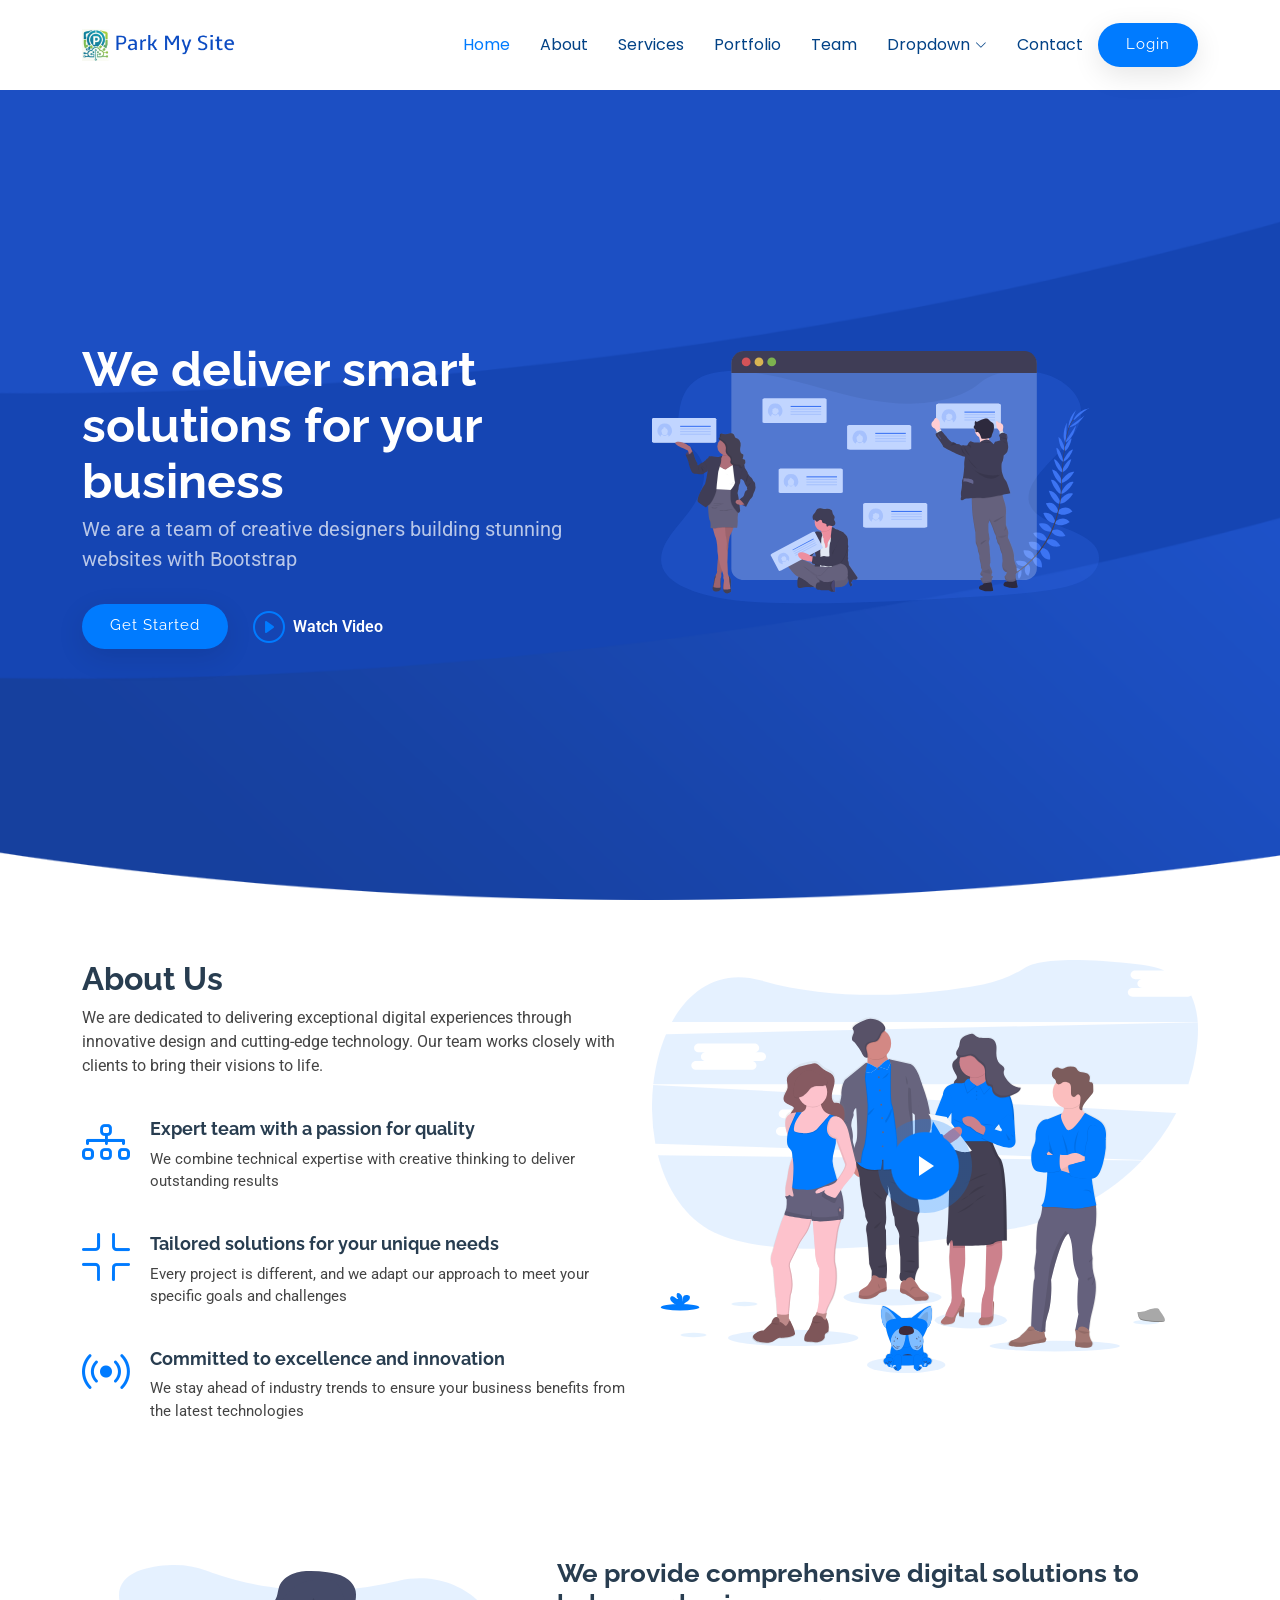
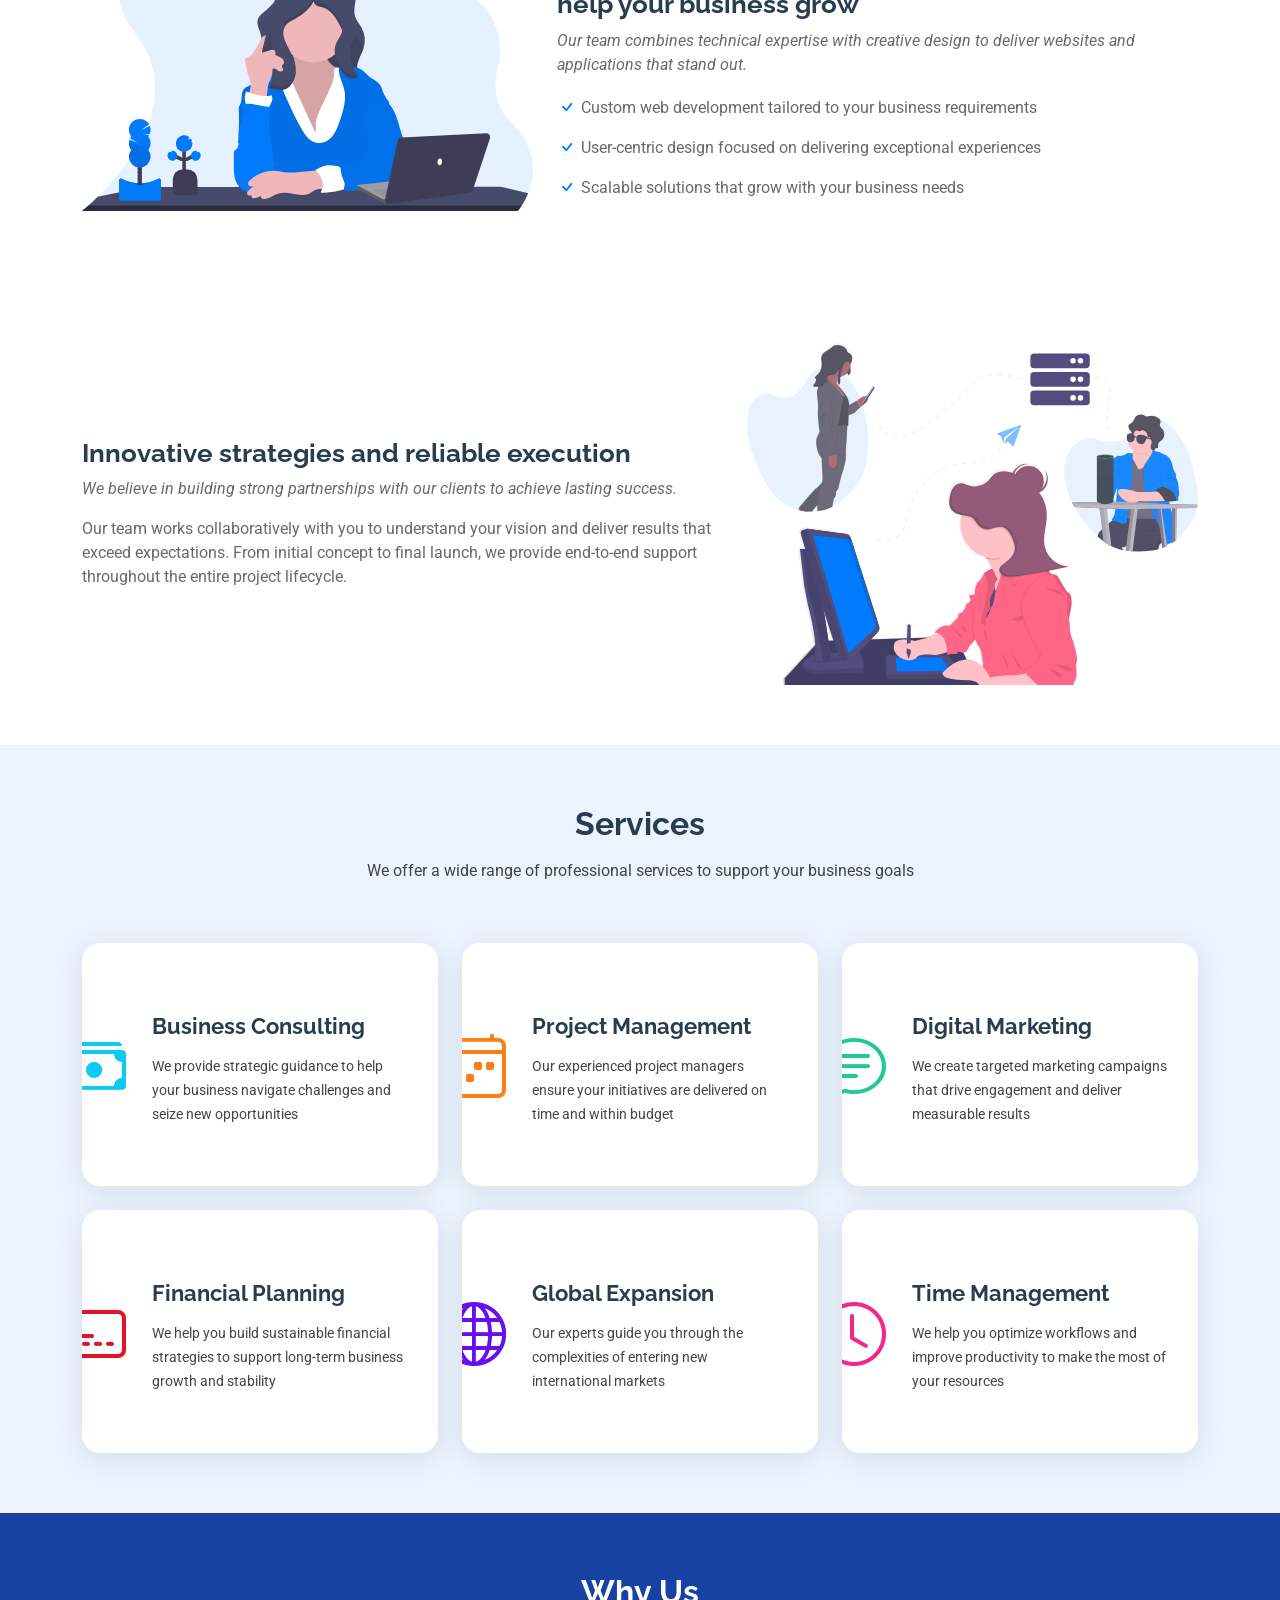
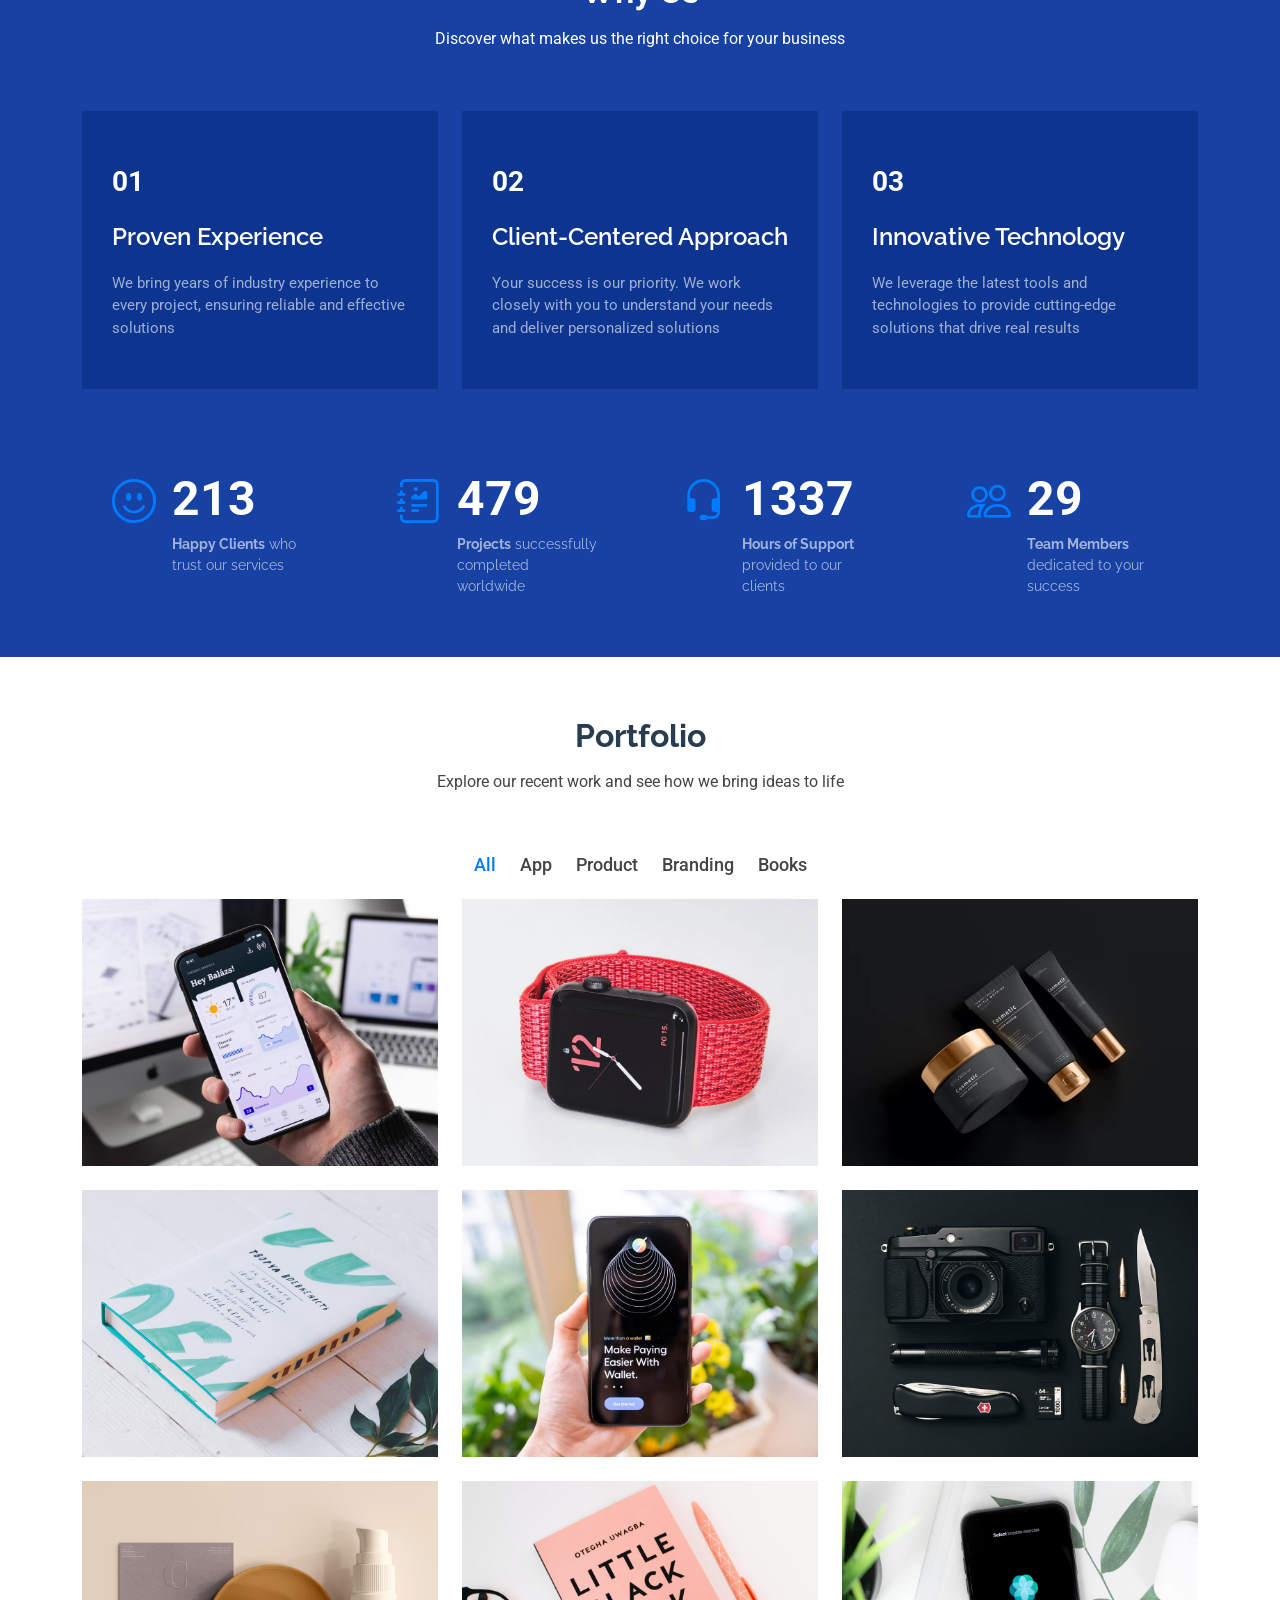
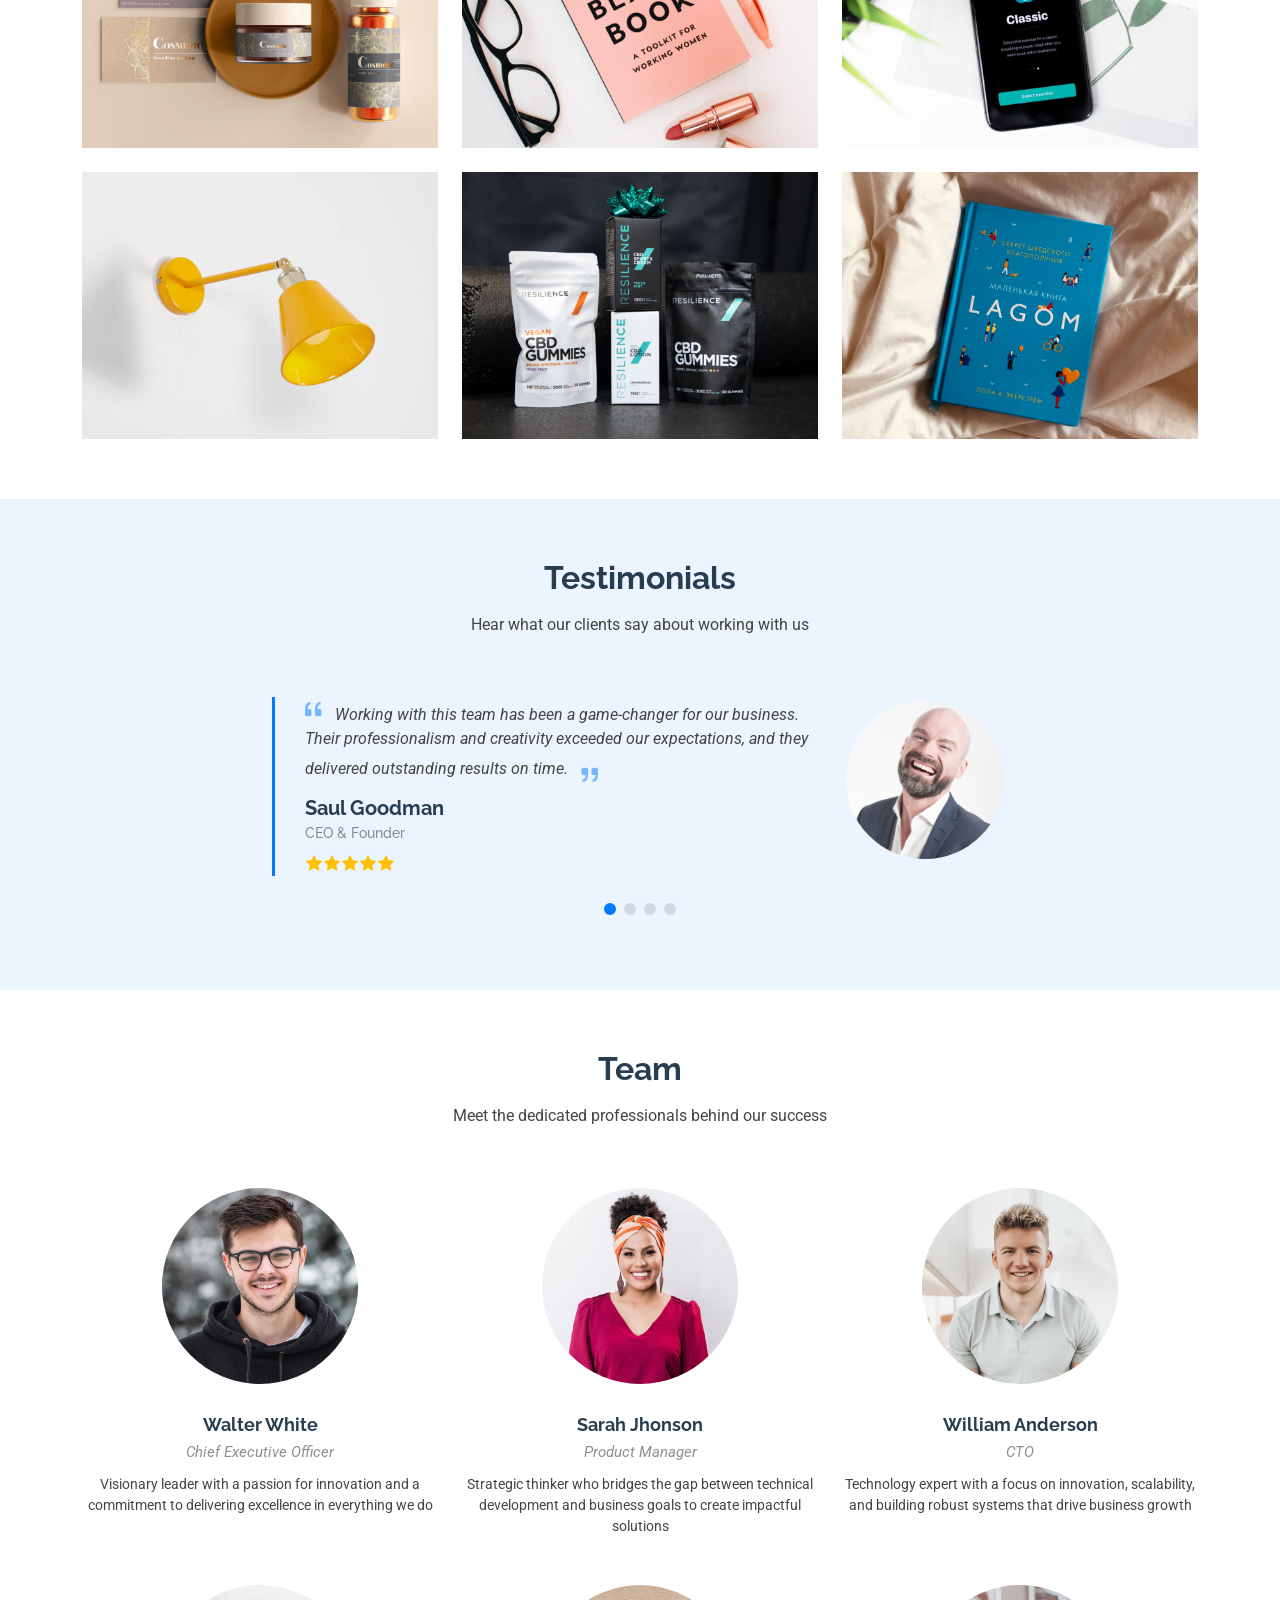
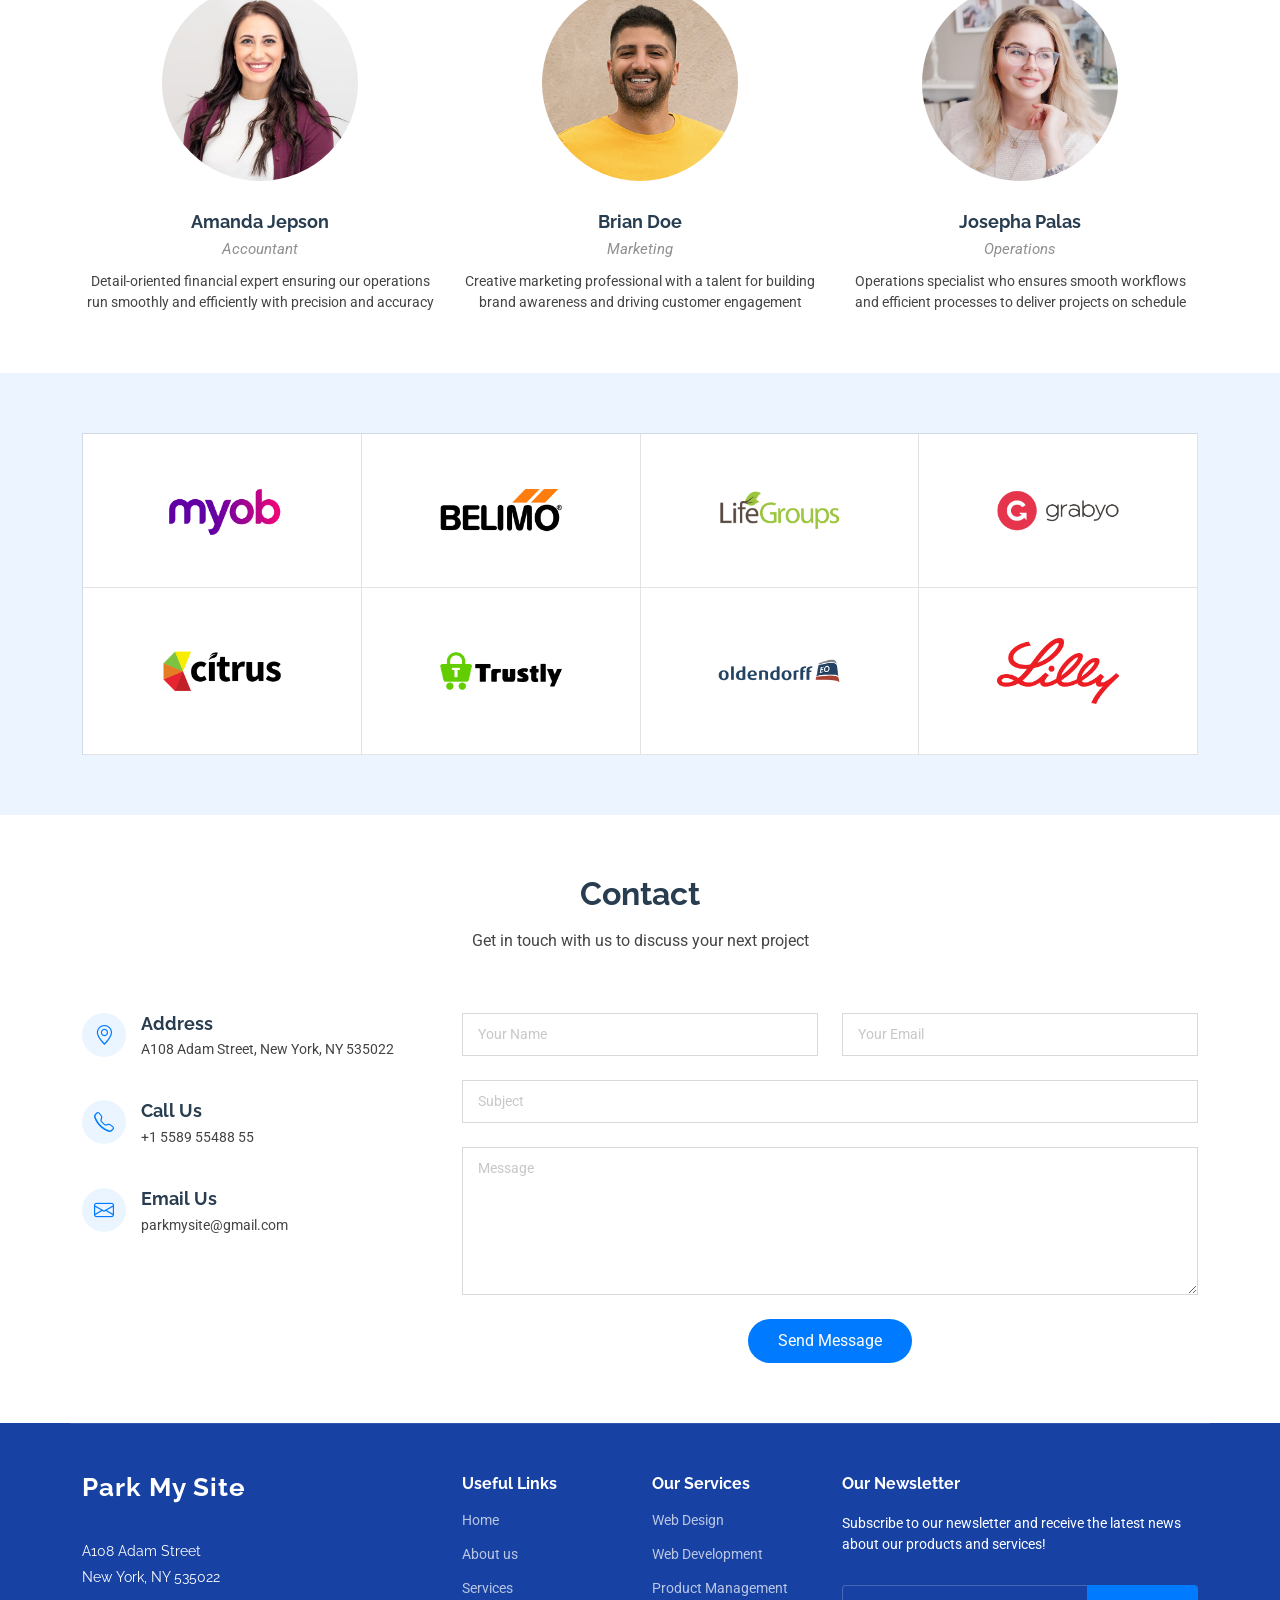
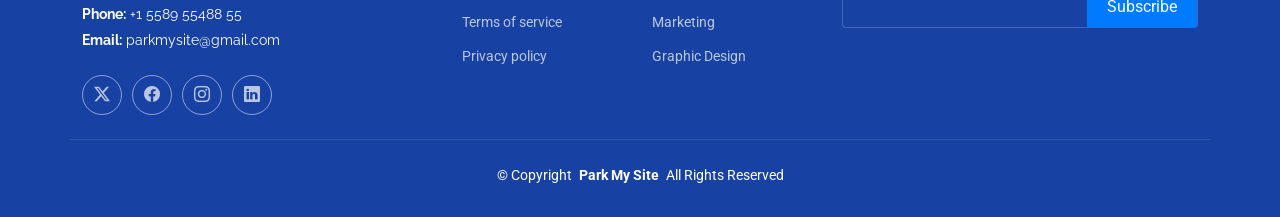
==== index.html @ 2552155c "Update index.html" ====
<!DOCTYPE html>
<html lang="en">

<head>
  <meta charset="utf-8">
  <meta content="width=device-width, initial-scale=1.0" name="viewport">
  <title>Park My Site.com</title>
  <meta name="description" content="">
  <meta name="keywords" content="">

  <!-- Favicons -->
  <link href="assets/img/favicon.png" rel="icon">
  <link href="assets/img/apple-touch-icon.png" rel="apple-touch-icon">

  <!-- Fonts -->
  <link href="https://fonts.googleapis.com" rel="preconnect">
  <link href="https://fonts.gstatic.com" rel="preconnect" crossorigin>
  <link href="https://fonts.googleapis.com/css2?family=Roboto:ital,wght@0,100;0,300;0,400;0,500;0,700;0,900;1,100;1,300;1,400;1,500;1,700;1,900&family=Poppins:ital,wght@0,100;0,200;0,300;0,400;0,500;0,600;0,700;0,800;0,900;1,100;1,200;1,300;1,400;1,500;1,600;1,700;1,800;1,900&family=Raleway:ital,wght@0,100;0,200;0,300;0,400;0,500;0,600;0,700;0,800;0,900;1,100;1,200;1,300;1,400;1,500;1,600;1,700;1,800;1,900&display=swap" rel="stylesheet">

  <!-- Vendor CSS Files -->
  <link href="assets/vendor/bootstrap/css/bootstrap.min.css" rel="stylesheet">
  <link href="assets/vendor/bootstrap-icons/bootstrap-icons.css" rel="stylesheet">
  <link href="assets/vendor/aos/aos.css" rel="stylesheet">
  <link href="assets/vendor/glightbox/css/glightbox.min.css" rel="stylesheet">
  <link href="assets/vendor/swiper/swiper-bundle.min.css" rel="stylesheet">

  <!-- Main CSS File -->
  <link href="assets/css/main.css" rel="stylesheet">

</head>

<body class="index-page">

  <header id="header" class="header d-flex align-items-center sticky-top">
    <div class="container-fluid container-xl position-relative d-flex align-items-center justify-content-between">

      <a href="index.html" class="logo d-flex align-items-center">
        <img src="assets/img/logo.png" alt="">
        <!-- Uncomment the line below if you also wish to use text logo -->
        <!-- <h1 class="sitename">Park My Site</h1>  -->
      </a>

      <nav id="navmenu" class="navmenu">
        <ul>
          <li><a href="#hero" class="active">Home</a></li>
          <li><a href="#about">About</a></li>
          <li><a href="#services">Services</a></li>
          <li><a href="#portfolio">Portfolio</a></li>
          <li><a href="#team">Team</a></li>
          <li class="dropdown"><a href="#"><span>Dropdown</span> <i class="bi bi-chevron-down toggle-dropdown"></i></a>
            <ul>
              <li><a href="#">Dropdown 1</a></li>
              <li class="dropdown"><a href="#"><span>Deep Dropdown</span> <i class="bi bi-chevron-down toggle-dropdown"></i></a>
                <ul>
                  <li><a href="#">Deep Dropdown 1</a></li>
                  <li><a href="#">Deep Dropdown 2</a></li>
                  <li><a href="#">Deep Dropdown 3</a></li>
                  <li><a href="#">Deep Dropdown 4</a></li>
                  <li><a href="#">Deep Dropdown 5</a></li>
                </ul>
              </li>
              <li><a href="#">Dropdown 2</a></li>
              <li><a href="#">Dropdown 3</a></li>
              <li><a href="#">Dropdown 4</a></li>
            </ul>
          </li>
          <li><a href="#contact">Contact</a></li>
<li><a href="" class="btn-get-started" style="color: var(--contrast-color);background: var(--accent-color);font-family: var(--heading-font);font-weight: 400;font-size: 15px;letter-spacing: 1px;display: inline-block;padding: 10px 28px 12px 28px;border-radius: 50px;transition: 0.5s;box-shadow: 0 8px 28px rgba(0, 0, 0, 0.1);">Login </a></li>
        </ul>
        <i class="mobile-nav-toggle d-xl-none bi bi-list"></i>
      </nav>

    </div>
  </header>

  <main class="main">

    <!-- Hero Section -->
    <section id="hero" class="hero section dark-background">

      <div class="container">
        <div class="row gy-4">
          <div class="col-lg-5 order-lg-last hero-img" data-aos="zoom-out" data-aos-delay="100">
            <img src="assets/img/hero-img.svg" class="img-fluid animated" alt="">
          </div>
          <div class="col-lg-6 d-flex flex-column justify-content-center" data-aos="fade-in">
            <h1>We deliver smart solutions for your business</h1>
            <p>We are a team of creative designers building stunning websites with Bootstrap</p>
            <div class="d-flex">
              <a href="#about" class="btn-get-started">Get Started</a>
              <a href="https://www.youtube.com/watch?v=Y7f98aduVJ8" class="glightbox btn-watch-video d-flex align-items-center"><i class="bi bi-play-circle"></i><span>Watch Video</span></a>
            </div>
          </div>
        </div>
      </div>

    </section><!-- /Hero Section -->

    <!-- About Section -->
    <section id="about" class="about section">

      <div class="container">

        <div class="row gy-4">

          <div class="col-lg-6 position-relative align-self-start order-lg-last order-first" data-aos="fade-up" data-aos-delay="200">
            <img src="assets/img/about.svg" class="img-fluid" alt="">
            <a href="https://www.youtube.com/watch?v=Y7f98aduVJ8" class="glightbox pulsating-play-btn"></a>
          </div>

          <div class="col-lg-6 content order-last  order-lg-first" data-aos="fade-up" data-aos-delay="100">
            <h3>About Us</h3>
            <p>
              We are dedicated to delivering exceptional digital experiences through innovative design and cutting-edge technology. Our team works closely with clients to bring their visions to life.
            </p>
            <ul>
              <li>
                <i class="bi bi-diagram-3"></i>
                <div>
                  <h5>Expert team with a passion for quality</h5>
                  <p>We combine technical expertise with creative thinking to deliver outstanding results</p>
                </div>
              </li>
              <li>
                <i class="bi bi-fullscreen-exit"></i>
                <div>
                  <h5>Tailored solutions for your unique needs</h5>
                  <p>Every project is different, and we adapt our approach to meet your specific goals and challenges</p>
                </div>
              </li>
              <li>
                <i class="bi bi-broadcast"></i>
                <div>
                  <h5>Committed to excellence and innovation</h5>
                  <p>We stay ahead of industry trends to ensure your business benefits from the latest technologies</p>
                </div>
              </li>
            </ul>
          </div>

        </div>

      </div>

    </section><!-- /About Section -->

    <!-- Features Section -->
    <section id="features" class="features section">

      <div class="container">

        <div class="row gy-4 align-items-center features-item">
          <div class="col-md-5 d-flex align-items-center" data-aos="zoom-out" data-aos-delay="100">
            <img src="assets/img/features-1.svg" class="img-fluid" alt="">
          </div>
          <div class="col-md-7" data-aos="fade-up" data-aos-delay="100">
            <h3>We provide comprehensive digital solutions to help your business grow</h3>
            <p class="fst-italic">
              Our team combines technical expertise with creative design to deliver websites and applications that stand out.
            </p>
            <ul>
              <li><i class="bi bi-check"></i><span> Custom web development tailored to your business requirements</span></li>
              <li><i class="bi bi-check"></i> <span>User-centric design focused on delivering exceptional experiences</span></li>
              <li><i class="bi bi-check"></i> <span>Scalable solutions that grow with your business needs</span></li>
            </ul>
          </div>
        </div><!-- Features Item -->

        <div class="row gy-4 align-items-center features-item">
          <div class="col-md-5 order-lg-last d-flex align-items-center" data-aos="zoom-out" data-aos-delay="200">
            <img src="assets/img/features-2.svg" class="img-fluid" alt="">
          </div>
          <div class="col-md-7" data-aos="fade-up" data-aos-delay="200">
            <h3>Innovative strategies and reliable execution</h3>
            <p class="fst-italic">
              We believe in building strong partnerships with our clients to achieve lasting success.
            </p>
            <p>
              Our team works collaboratively with you to understand your vision and deliver results that exceed expectations. From initial concept to final launch, we provide end-to-end support throughout the entire project lifecycle.
            </p>
          </div>
        </div><!-- Features Item -->

      </div>

    </section><!-- /Features Section -->

    <!-- Services Section -->
    <section id="services" class="services section light-background">

      <!-- Section Title -->
      <div class="container section-title" data-aos="fade-up">
        <h2>Services</h2>
        <p>We offer a wide range of professional services to support your business goals</p>
      </div><!-- End Section Title -->

      <div class="container">

        <div class="row gy-4">

          <div class="col-lg-4 col-md-6" data-aos="fade-up" data-aos-delay="100">
            <div class="service-item  position-relative">
              <div class="icon">
                <i class="bi bi-cash-stack" style="color: #0dcaf0;"></i>
              </div>
              <a href="service-details.html" class="stretched-link">
                <h3>Business Consulting</h3>
              </a>
              <p>We provide strategic guidance to help your business navigate challenges and seize new opportunities</p>
            </div>
          </div><!-- End Service Item -->

          <div class="col-lg-4 col-md-6" data-aos="fade-up" data-aos-delay="200">
            <div class="service-item position-relative">
              <div class="icon">
                <i class="bi bi-calendar4-week" style="color: #fd7e14;"></i>
              </div>
              <a href="service-details.html" class="stretched-link">
                <h3>Project Management</h3>
              </a>
              <p>Our experienced project managers ensure your initiatives are delivered on time and within budget</p>
            </div>
          </div><!-- End Service Item -->

          <div class="col-lg-4 col-md-6" data-aos="fade-up" data-aos-delay="300">
            <div class="service-item position-relative">
              <div class="icon">
                <i class="bi bi-chat-text" style="color: #20c997;"></i>
              </div>
              <a href="service-details.html" class="stretched-link">
                <h3>Digital Marketing</h3>
              </a>
              <p>We create targeted marketing campaigns that drive engagement and deliver measurable results</p>
            </div>
          </div><!-- End Service Item -->

          <div class="col-lg-4 col-md-6" data-aos="fade-up" data-aos-delay="400">
            <div class="service-item position-relative">
              <div class="icon">
                <i class="bi bi-credit-card-2-front" style="color: #df1529;"></i>
              </div>
              <a href="service-details.html" class="stretched-link">
                <h3>Financial Planning</h3>
              </a>
              <p>We help you build sustainable financial strategies to support long-term business growth and stability</p>
              <a href="service-details.html" class="stretched-link"></a>
            </div>
          </div><!-- End Service Item -->

          <div class="col-lg-4 col-md-6" data-aos="fade-up" data-aos-delay="500">
            <div class="service-item position-relative">
              <div class="icon">
                <i class="bi bi-globe" style="color: #6610f2;"></i>
              </div>
              <a href="service-details.html" class="stretched-link">
                <h3>Global Expansion</h3>
              </a>
              <p>Our experts guide you through the complexities of entering new international markets</p>
              <a href="service-details.html" class="stretched-link"></a>
            </div>
          </div><!-- End Service Item -->

          <div class="col-lg-4 col-md-6" data-aos="fade-up" data-aos-delay="600">
            <div class="service-item position-relative">
              <div class="icon">
                <i class="bi bi-clock" style="color: #f3268c;"></i>
              </div>
              <a href="service-details.html" class="stretched-link">
                <h3>Time Management</h3>
              </a>
              <p>We help you optimize workflows and improve productivity to make the most of your resources</p>
              <a href="service-details.html" class="stretched-link"></a>
            </div>
          </div><!-- End Service Item -->

        </div>

      </div>

    </section><!-- /Services Section -->

    <!-- Why Us Section -->
    <section id="why-us" class="why-us section dark-background">

      <!-- Section Title -->
      <div class="container section-title" data-aos="fade-up">
        <h2>Why Us</h2>
        <p>Discover what makes us the right choice for your business</p>
      </div><!-- End Section Title -->

      <div class="container">

        <div class="row gy-4">

          <div class="col-lg-4" data-aos="fade-up" data-aos-delay="100">
            <div class="card-item">
              <span>01</span>
              <h4><a href="" class="stretched-link">Proven Experience</a></h4>
              <p>We bring years of industry experience to every project, ensuring reliable and effective solutions</p>
            </div>
          </div><!-- Card Item -->

          <div class="col-lg-4" data-aos="fade-up" data-aos-delay="200">
            <div class="card-item">
              <span>02</span>
              <h4><a href="" class="stretched-link">Client-Centered Approach</a></h4>
              <p>Your success is our priority. We work closely with you to understand your needs and deliver personalized solutions</p>
            </div>
          </div><!-- Card Item -->

          <div class="col-lg-4" data-aos="fade-up" data-aos-delay="300">
            <div class="card-item">
              <span>03</span>
              <h4><a href="" class="stretched-link">Innovative Technology</a></h4>
              <p>We leverage the latest tools and technologies to provide cutting-edge solutions that drive real results</p>
            </div>
          </div><!-- Card Item -->

        </div>

      </div>

    </section><!-- /Why Us Section -->

    <!-- Stats Section -->
    <section id="stats" class="stats section dark-background">

      <div class="container" data-aos="fade-up" data-aos-delay="100">

        <div class="row gy-4">

          <div class="col-lg-3 col-md-6">
            <div class="stats-item">
              <i class="bi bi-emoji-smile"></i>
              <span data-purecounter-start="0" data-purecounter-end="232" data-purecounter-duration="1" class="purecounter"></span>
              <p><strong>Happy Clients</strong> <span>who trust our services</span></p>
            </div>
          </div><!-- End Stats Item -->

          <div class="col-lg-3 col-md-6">
            <div class="stats-item">
              <i class="bi bi-journal-richtext"></i>
              <span data-purecounter-start="0" data-purecounter-end="521" data-purecounter-duration="1" class="purecounter"></span>
              <p><strong>Projects</strong> <span>successfully completed worldwide</span></p>
            </div>
          </div><!-- End Stats Item -->

          <div class="col-lg-3 col-md-6">
            <div class="stats-item">
              <i class="bi bi-headset"></i>
              <span data-purecounter-start="0" data-purecounter-end="1453" data-purecounter-duration="1" class="purecounter"></span>
              <p><strong>Hours of Support</strong> <span>provided to our clients</span></p>
            </div>
          </div><!-- End Stats Item -->

          <div class="col-lg-3 col-md-6">
            <div class="stats-item">
              <i class="bi bi-people"></i>
              <span data-purecounter-start="0" data-purecounter-end="32" data-purecounter-duration="1" class="purecounter"></span>
              <p><strong>Team Members</strong> <span>dedicated to your success</span></p>
            </div>
          </div><!-- End Stats Item -->

        </div>

      </div>

    </section><!-- /Stats Section -->

    <!-- Portfolio Section -->
    <section id="portfolio" class="portfolio section">

      <!-- Section Title -->
      <div class="container section-title" data-aos="fade-up">
        <h2>Portfolio</h2>
        <p>Explore our recent work and see how we bring ideas to life</p>
      </div><!-- End Section Title -->

      <div class="container">

        <div class="isotope-layout" data-default-filter="*" data-layout="masonry" data-sort="original-order">

          <ul class="portfolio-filters isotope-filters" data-aos="fade-up" data-aos-delay="100">
            <li data-filter="*" class="filter-active">All</li>
            <li data-filter=".filter-app">App</li>
            <li data-filter=".filter-product">Product</li>
            <li data-filter=".filter-branding">Branding</li>
            <li data-filter=".filter-books">Books</li>
          </ul><!-- End Portfolio Filters -->

          <div class="row gy-4 isotope-container" data-aos="fade-up" data-aos-delay="200">

            <div class="col-lg-4 col-md-6 portfolio-item isotope-item filter-app">
              <div class="portfolio-content h-100">
                <img src="assets/img/portfolio/app-1.jpg" class="img-fluid" alt="">
                <div class="portfolio-info">
                  <h4>App 1</h4>
                  <p>Mobile application design and development</p>
                  <a href="assets/img/portfolio/app-1.jpg" title="App 1" data-gallery="portfolio-gallery-app" class="glightbox preview-link"><i class="bi bi-zoom-in"></i></a>
                  <a href="portfolio-details.html" title="More Details" class="details-link"><i class="bi bi-link-45deg"></i></a>
                </div>
              </div>
            </div><!-- End Portfolio Item -->

            <div class="col-lg-4 col-md-6 portfolio-item isotope-item filter-product">
              <div class="portfolio-content h-100">
                <img src="assets/img/portfolio/product-1.jpg" class="img-fluid" alt="">
                <div class="portfolio-info">
                  <h4>Product 1</h4>
                  <p>Product design and user experience solutions</p>
                  <a href="assets/img/portfolio/product-1.jpg" title="Product 1" data-gallery="portfolio-gallery-product" class="glightbox preview-link"><i class="bi bi-zoom-in"></i></a>
                  <a href="portfolio-details.html" title="More Details" class="details-link"><i class="bi bi-link-45deg"></i></a>
                </div>
              </div>
            </div><!-- End Portfolio Item -->

            <div class="col-lg-4 col-md-6 portfolio-item isotope-item filter-branding">
              <div class="portfolio-content h-100">
                <img src="assets/img/portfolio/branding-1.jpg" class="img-fluid" alt="">
                <div class="portfolio-info">
                  <h4>Branding 1</h4>
                  <p>Brand identity and visual storytelling</p>
                  <a href="assets/img/portfolio/branding-1.jpg" title="Branding 1" data-gallery="portfolio-gallery-branding" class="glightbox preview-link"><i class="bi bi-zoom-in"></i></a>
                  <a href="portfolio-details.html" title="More Details" class="details-link"><i class="bi bi-link-45deg"></i></a>
                </div>
              </div>
            </div><!-- End Portfolio Item -->

            <div class="col-lg-4 col-md-6 portfolio-item isotope-item filter-books">
              <div class="portfolio-content h-100">
                <img src="assets/img/portfolio/books-1.jpg" class="img-fluid" alt="">
                <div class="portfolio-info">
                  <h4>Books 1</h4>
                  <p>Creative content and publishing projects</p>
                  <a href="assets/img/portfolio/books-1.jpg" title="Branding 1" data-gallery="portfolio-gallery-book" class="glightbox preview-link"><i class="bi bi-zoom-in"></i></a>
                  <a href="portfolio-details.html" title="More Details" class="details-link"><i class="bi bi-link-45deg"></i></a>
                </div>
              </div>
            </div><!-- End Portfolio Item -->

            <div class="col-lg-4 col-md-6 portfolio-item isotope-item filter-app">
              <div class="portfolio-content h-100">
                <img src="assets/img/portfolio/app-2.jpg" class="img-fluid" alt="">
                <div class="portfolio-info">
                  <h4>App 2</h4>
                  <p>Interactive app solutions for modern businesses</p>
                  <a href="assets/img/portfolio/app-2.jpg" title="App 2" data-gallery="portfolio-gallery-app" class="glightbox preview-link"><i class="bi bi-zoom-in"></i></a>
                  <a href="portfolio-details.html" title="More Details" class="details-link"><i class="bi bi-link-45deg"></i></a>
                </div>
              </div>
            </div><!-- End Portfolio Item -->

            <div class="col-lg-4 col-md-6 portfolio-item isotope-item filter-product">
              <div class="portfolio-content h-100">
                <img src="assets/img/portfolio/product-2.jpg" class="img-fluid" alt="">
                <div class="portfolio-info">
                  <h4>Product 2</h4>
                  <p>Innovative product development and prototyping</p>
                  <a href="assets/img/portfolio/product-2.jpg" title="Product 2" data-gallery="portfolio-gallery-product" class="glightbox preview-link"><i class="bi bi-zoom-in"></i></a>
                  <a href="portfolio-details.html" title="More Details" class="details-link"><i class="bi bi-link-45deg"></i></a>
                </div>
              </div>
            </div><!-- End Portfolio Item -->

            <div class="col-lg-4 col-md-6 portfolio-item isotope-item filter-branding">
              <div class="portfolio-content h-100">
                <img src="assets/img/portfolio/branding-2.jpg" class="img-fluid" alt="">
                <div class="portfolio-info">
                  <h4>Branding 2</h4>
                  <p>Comprehensive branding and marketing strategies</p>
                  <a href="assets/img/portfolio/branding-2.jpg" title="Branding 2" data-gallery="portfolio-gallery-branding" class="glightbox preview-link"><i class="bi bi-zoom-in"></i></a>
                  <a href="portfolio-details.html" title="More Details" class="details-link"><i class="bi bi-link-45deg"></i></a>
                </div>
              </div>
            </div><!-- End Portfolio Item -->

            <div class="col-lg-4 col-md-6 portfolio-item isotope-item filter-books">
              <div class="portfolio-content h-100">
                <img src="assets/img/portfolio/books-2.jpg" class="img-fluid" alt="">
                <div class="portfolio-info">
                  <h4>Books 2</h4>
                  <p>Editorial design and content creation services</p>
                  <a href="assets/img/portfolio/books-2.jpg" title="Branding 2" data-gallery="portfolio-gallery-book" class="glightbox preview-link"><i class="bi bi-zoom-in"></i></a>
                  <a href="portfolio-details.html" title="More Details" class="details-link"><i class="bi bi-link-45deg"></i></a>
                </div>
              </div>
            </div><!-- End Portfolio Item -->

            <div class="col-lg-4 col-md-6 portfolio-item isotope-item filter-app">
              <div class="portfolio-content h-100">
                <img src="assets/img/portfolio/app-3.jpg" class="img-fluid" alt="">
                <div class="portfolio-info">
                  <h4>App 3</h4>
                  <p>End-to-end app development and deployment</p>
                  <a href="assets/img/portfolio/app-3.jpg" title="App 3" data-gallery="portfolio-gallery-app" class="glightbox preview-link"><i class="bi bi-zoom-in"></i></a>
                  <a href="portfolio-details.html" title="More Details" class="details-link"><i class="bi bi-link-45deg"></i></a>
                </div>
              </div>
            </div><!-- End Portfolio Item -->

            <div class="col-lg-4 col-md-6 portfolio-item isotope-item filter-product">
              <div class="portfolio-content h-100">
                <img src="assets/img/portfolio/product-3.jpg" class="img-fluid" alt="">
                <div class="portfolio-info">
                  <h4>Product 3</h4>
                  <p>Product strategy and market launch support</p>
                  <a href="assets/img/portfolio/product-3.jpg" title="Product 3" data-gallery="portfolio-gallery-product" class="glightbox preview-link"><i class="bi bi-zoom-in"></i></a>
                  <a href="portfolio-details.html" title="More Details" class="details-link"><i class="bi bi-link-45deg"></i></a>
                </div>
              </div>
            </div><!-- End Portfolio Item -->

            <div class="col-lg-4 col-md-6 portfolio-item isotope-item filter-branding">
              <div class="portfolio-content h-100">
                <img src="assets/img/portfolio/branding-3.jpg" class="img-fluid" alt="">
                <div class="portfolio-info">
                  <h4>Branding 3</h4>
                  <p>Creative campaigns and brand awareness initiatives</p>
                  <a href="assets/img/portfolio/branding-3.jpg" title="Branding 2" data-gallery="portfolio-gallery-branding" class="glightbox preview-link"><i class="bi bi-zoom-in"></i></a>
                  <a href="portfolio-details.html" title="More Details" class="details-link"><i class="bi bi-link-45deg"></i></a>
                </div>
              </div>
            </div><!-- End Portfolio Item -->

            <div class="col-lg-4 col-md-6 portfolio-item isotope-item filter-books">
              <div class="portfolio-content h-100">
                <img src="assets/img/portfolio/books-3.jpg" class="img-fluid" alt="">
                <div class="portfolio-info">
                  <h4>Books 3</h4>
                  <p>Digital publishing and content management systems</p>
                  <a href="assets/img/portfolio/books-3.jpg" title="Branding 3" data-gallery="portfolio-gallery-book" class="glightbox preview-link"><i class="bi bi-zoom-in"></i></a>
                  <a href="portfolio-details.html" title="More Details" class="details-link"><i class="bi bi-link-45deg"></i></a>
                </div>
              </div>
            </div><!-- End Portfolio Item -->

          </div><!-- End Portfolio Container -->

        </div>

      </div>

    </section><!-- /Portfolio Section -->

    <!-- Testimonials Section -->
    <section id="testimonials" class="testimonials section light-background">

      <!-- Section Title -->
      <div class="container section-title" data-aos="fade-up">
        <h2>Testimonials</h2>
        <p>Hear what our clients say about working with us</p>
      </div><!-- End Section Title -->

      <div class="container" data-aos="fade-up" data-aos-delay="100">

        <div class="swiper init-swiper">
          <script type="application/json" class="swiper-config">
            {
              "loop": true,
              "speed": 600,
              "autoplay": {
                "delay": 5000
              },
              "slidesPerView": "auto",
              "pagination": {
                "el": ".swiper-pagination",
                "type": "bullets",
                "clickable": true
              }
            }
          </script>
          <div class="swiper-wrapper">

            <div class="swiper-slide">
              <div class="testimonial-item">
                <div class="row gy-4 justify-content-center">
                  <div class="col-lg-6">
                    <div class="testimonial-content">
                      <p>
                        <i class="bi bi-quote quote-icon-left"></i>
                        <span>Working with this team has been a game-changer for our business. Their professionalism and creativity exceeded our expectations, and they delivered outstanding results on time.</span>
                        <i class="bi bi-quote quote-icon-right"></i>
                      </p>
                      <h3>Saul Goodman</h3>
                      <h4>CEO &amp; Founder</h4>
                      <div class="stars">
                        <i class="bi bi-star-fill"></i><i class="bi bi-star-fill"></i><i class="bi bi-star-fill"></i><i class="bi bi-star-fill"></i><i class="bi bi-star-fill"></i>
                      </div>
                    </div>
                  </div>
                  <div class="col-lg-2 text-center">
                    <img src="assets/img/testimonials/testimonials-1.jpg" class="img-fluid testimonial-img" alt="">
                  </div>
                </div>
              </div>
            </div><!-- End testimonial item -->

            <div class="swiper-slide">
              <div class="testimonial-item">
                <div class="row gy-4 justify-content-center">
                  <div class="col-lg-6">
                    <div class="testimonial-content">
                      <p>
                        <i class="bi bi-quote quote-icon-left"></i>
                        <span>The team's attention to detail and commitment to quality is remarkable. They transformed our vision into a stunning reality and we couldn't be happier with the final product.</span>
                        <i class="bi bi-quote quote-icon-right"></i>
                      </p>
                      <h3>Sara Wilsson</h3>
                      <h4>Designer</h4>
                      <div class="stars">
                        <i class="bi bi-star-fill"></i><i class="bi bi-star-fill"></i><i class="bi bi-star-fill"></i><i class="bi bi-star-fill"></i><i class="bi bi-star-fill"></i>
                      </div>
                    </div>
                  </div>
                  <div class="col-lg-2 text-center">
                    <img src="assets/img/testimonials/testimonials-2.jpg" class="img-fluid testimonial-img" alt="">
                  </div>
                </div>
              </div>
            </div><!-- End testimonial item -->

            <div class="swiper-slide">
              <div class="testimonial-item">
                <div class="row gy-4 justify-content-center">
                  <div class="col-lg-6">
                    <div class="testimonial-content">
                      <p>
                        <i class="bi bi-quote quote-icon-left"></i>
                        <span>Their expertise and dedication made all the difference. They guided us through every step of the process and delivered a solution that perfectly met our needs.</span>
                        <i class="bi bi-quote quote-icon-right"></i>
                      </p>
                      <h3>Jena Karlis</h3>
                      <h4>Store Owner</h4>
                      <div class="stars">
                        <i class="bi bi-star-fill"></i><i class="bi bi-star-fill"></i><i class="bi bi-star-fill"></i><i class="bi bi-star-fill"></i><i class="bi bi-star-fill"></i>
                      </div>
                    </div>
                  </div>
                  <div class="col-lg-2 text-center">
                    <img src="assets/img/testimonials/testimonials-3.jpg" class="img-fluid testimonial-img" alt="">
                  </div>
                </div>
              </div>
            </div><!-- End testimonial item -->

            <div class="swiper-slide">
              <div class="testimonial-item">
                <div class="row gy-4 justify-content-center">
                  <div class="col-lg-6">
                    <div class="testimonial-content">
                      <p>
                        <i class="bi bi-quote quote-icon-left"></i>
                        <span>We were impressed by their innovative approach and ability to solve complex challenges. They are truly experts in their field and a pleasure to work with.</span>
                        <i class="bi bi-quote quote-icon-right"></i>
                      </p>
                      <h3>John Larson</h3>
                      <h4>Entrepreneur</h4>
                      <div class="stars">
                        <i class="bi bi-star-fill"></i><i class="bi bi-star-fill"></i><i class="bi bi-star-fill"></i><i class="bi bi-star-fill"></i><i class="bi bi-star-fill"></i>
                      </div>
                    </div>
                  </div>
                  <div class="col-lg-2 text-center">
                    <img src="assets/img/testimonials/testimonials-4.jpg" class="img-fluid testimonial-img" alt="">
                  </div>
                </div>
              </div>
            </div><!-- End testimonial item -->

          </div>
          <div class="swiper-pagination"></div>
        </div>

      </div>

    </section><!-- /Testimonials Section -->

    <!-- Team Section -->
    <section id="team" class="team section">

      <!-- Section Title -->
      <div class="container section-title" data-aos="fade-up">
        <h2>Team</h2>
        <p>Meet the dedicated professionals behind our success</p>
      </div><!-- End Section Title -->

      <div class="container">

        <div class="row gy-5">

          <div class="col-lg-4 col-md-6 member" data-aos="fade-up" data-aos-delay="100">
            <div class="member-img">
              <img src="assets/img/team/team-1.jpg" class="img-fluid" alt="">
              <div class="social">
                <a href="#"><i class="bi bi-twitter-x"></i></a>
                <a href="#"><i class="bi bi-facebook"></i></a>
                <a href="#"><i class="bi bi-instagram"></i></a>
                <a href="#"><i class="bi bi-linkedin"></i></a>
              </div>
            </div>
            <div class="member-info text-center">
              <h4>Walter White</h4>
              <span>Chief Executive Officer</span>
              <p>Visionary leader with a passion for innovation and a commitment to delivering excellence in everything we do</p>
            </div>
          </div><!-- End Team Member -->

          <div class="col-lg-4 col-md-6 member" data-aos="fade-up" data-aos-delay="200">
            <div class="member-img">
              <img src="assets/img/team/team-2.jpg" class="img-fluid" alt="">
              <div class="social">
                <a href="#"><i class="bi bi-twitter-x"></i></a>
                <a href="#"><i class="bi bi-facebook"></i></a>
                <a href="#"><i class="bi bi-instagram"></i></a>
                <a href="#"><i class="bi bi-linkedin"></i></a>
              </div>
            </div>
            <div class="member-info text-center">
              <h4>Sarah Jhonson</h4>
              <span>Product Manager</span>
              <p>Strategic thinker who bridges the gap between technical development and business goals to create impactful solutions</p>
            </div>
          </div><!-- End Team Member -->

          <div class="col-lg-4 col-md-6 member" data-aos="fade-up" data-aos-delay="300">
            <div class="member-img">
              <img src="assets/img/team/team-3.jpg" class="img-fluid" alt="">
              <div class="social">
                <a href="#"><i class="bi bi-twitter-x"></i></a>
                <a href="#"><i class="bi bi-facebook"></i></a>
                <a href="#"><i class="bi bi-instagram"></i></a>
                <a href="#"><i class="bi bi-linkedin"></i></a>
              </div>
            </div>
            <div class="member-info text-center">
              <h4>William Anderson</h4>
              <span>CTO</span>
              <p>Technology expert with a focus on innovation, scalability, and building robust systems that drive business growth</p>
            </div>
          </div><!-- End Team Member -->

          <div class="col-lg-4 col-md-6 member" data-aos="fade-up" data-aos-delay="400">
            <div class="member-img">
              <img src="assets/img/team/team-4.jpg" class="img-fluid" alt="">
              <div class="social">
                <a href="#"><i class="bi bi-twitter-x"></i></a>
                <a href="#"><i class="bi bi-facebook"></i></a>
                <a href="#"><i class="bi bi-instagram"></i></a>
                <a href="#"><i class="bi bi-linkedin"></i></a>
              </div>
            </div>
            <div class="member-info text-center">
              <h4>Amanda Jepson</h4>
              <span>Accountant</span>
              <p>Detail-oriented financial expert ensuring our operations run smoothly and efficiently with precision and accuracy</p>
            </div>
          </div><!-- End Team Member -->

          <div class="col-lg-4 col-md-6 member" data-aos="fade-up" data-aos-delay="500">
            <div class="member-img">
              <img src="assets/img/team/team-5.jpg" class="img-fluid" alt="">
              <div class="social">
                <a href="#"><i class="bi bi-twitter-x"></i></a>
                <a href="#"><i class="bi bi-facebook"></i></a>
                <a href="#"><i class="bi bi-instagram"></i></a>
                <a href="#"><i class="bi bi-linkedin"></i></a>
              </div>
            </div>
            <div class="member-info text-center">
              <h4>Brian Doe</h4>
              <span>Marketing</span>
              <p>Creative marketing professional with a talent for building brand awareness and driving customer engagement</p>
            </div>
          </div><!-- End Team Member -->

          <div class="col-lg-4 col-md-6 member" data-aos="fade-up" data-aos-delay="600">
            <div class="member-img">
              <img src="assets/img/team/team-6.jpg" class="img-fluid" alt="">
              <div class="social">
                <a href="#"><i class="bi bi-twitter-x"></i></a>
                <a href="#"><i class="bi bi-facebook"></i></a>
                <a href="#"><i class="bi bi-instagram"></i></a>
                <a href="#"><i class="bi bi-linkedin"></i></a>
              </div>
            </div>
            <div class="member-info text-center">
              <h4>Josepha Palas</h4>
              <span>Operations</span>
              <p>Operations specialist who ensures smooth workflows and efficient processes to deliver projects on schedule</p>
            </div>
          </div><!-- End Team Member -->

        </div>

      </div>

    </section><!-- /Team Section -->

    <!-- Clients Section -->
    <section id="clients" class="clients section light-background">

      <div class="container" data-aos="fade-up" data-aos-delay="100">

        <div class="row g-0 clients-wrap">

          <div class="col-xl-3 col-md-4 client-logo">
            <img src="assets/img/clients/client-1.png" class="img-fluid" alt="">
          </div><!-- End Client Item -->

          <div class="col-xl-3 col-md-4 client-logo">
            <img src="assets/img/clients/client-2.png" class="img-fluid" alt="">
          </div><!-- End Client Item -->

          <div class="col-xl-3 col-md-4 client-logo">
            <img src="assets/img/clients/client-3.png" class="img-fluid" alt="">
          </div><!-- End Client Item -->

          <div class="col-xl-3 col-md-4 client-logo">
            <img src="assets/img/clients/client-4.png" class="img-fluid" alt="">
          </div><!-- End Client Item -->

          <div class="col-xl-3 col-md-4 client-logo">
            <img src="assets/img/clients/client-5.png" class="img-fluid" alt="">
          </div><!-- End Client Item -->

          <div class="col-xl-3 col-md-4 client-logo">
            <img src="assets/img/clients/client-6.png" class="img-fluid" alt="">
          </div><!-- End Client Item -->

          <div class="col-xl-3 col-md-4 client-logo">
            <img src="assets/img/clients/client-7.png" class="img-fluid" alt="">
          </div><!-- End Client Item -->

          <div class="col-xl-3 col-md-4 client-logo">
            <img src="assets/img/clients/client-8.png" class="img-fluid" alt="">
          </div><!-- End Client Item -->

        </div>

      </div>

    </section><!-- /Clients Section -->

    <!-- Contact Section -->
    <section id="contact" class="contact section">

      <!-- Section Title -->
      <div class="container section-title" data-aos="fade-up">
        <h2>Contact</h2>
        <p>Get in touch with us to discuss your next project</p>
      </div><!-- End Section Title -->

      <div class="container" data-aos="fade" data-aos-delay="100">

        <div class="row gy-4">

          <div class="col-lg-4">
            <div class="info-item d-flex" data-aos="fade-up" data-aos-delay="200">
              <i class="bi bi-geo-alt flex-shrink-0"></i>
              <div>
                <h3>Address</h3>
                <p>A108 Adam Street, New York, NY 535022</p>
              </div>
            </div><!-- End Info Item -->

            <div class="info-item d-flex" data-aos="fade-up" data-aos-delay="300">
              <i class="bi bi-telephone flex-shrink-0"></i>
              <div>
                <h3>Call Us</h3>
                <p>+1 5589 55488 55</p>
              </div>
            </div><!-- End Info Item -->

            <div class="info-item d-flex" data-aos="fade-up" data-aos-delay="400">
              <i class="bi bi-envelope flex-shrink-0"></i>
              <div>
                <h3>Email Us</h3>
                <p>parkmysite@gmail.com</p>
              </div>
            </div><!-- End Info Item -->

          </div>

          <div class="col-lg-8">
            <form action="forms/contact.php" method="post" class="php-email-form" data-aos="fade-up" data-aos-delay="200">
              <div class="row gy-4">

                <div class="col-md-6">
                  <input type="text" name="name" class="form-control" placeholder="Your Name" required="">
                </div>

                <div class="col-md-6 ">
                  <input type="email" class="form-control" name="email" placeholder="Your Email" required="">
                </div>

                <div class="col-md-12">
                  <input type="text" class="form-control" name="subject" placeholder="Subject" required="">
                </div>

                <div class="col-md-12">
                  <textarea class="form-control" name="message" rows="6" placeholder="Message" required=""></textarea>
                </div>

                <div class="col-md-12 text-center">
                  <div class="loading">Loading</div>
                  <div class="error-message"></div>
                  <div class="sent-message">Your message has been sent. Thank you!</div>

                  <button type="submit">Send Message</button>
                </div>

              </div>
            </form>
          </div><!-- End Contact Form -->

        </div>

      </div>

    </section><!-- /Contact Section -->

  </main>

  <footer id="footer" class="footer dark-background">

    <div class="container footer-top">
      <div class="row gy-4">
        <div class="col-lg-4 col-md-6 footer-about">
          <a href="index.html" class="logo d-flex align-items-center">
            <span class="sitename">Park My Site</span>
          </a>
          <div class="footer-contact pt-3">
            <p>A108 Adam Street</p>
            <p>New York, NY 535022</p>
            <p class="mt-3"><strong>Phone:</strong> <span>+1 5589 55488 55</span></p>
            <p><strong>Email:</strong> <span>parkmysite@gmail.com</span></p>
          </div>
          <div class="social-links d-flex mt-4">
            <a href=""><i class="bi bi-twitter-x"></i></a>
            <a href=""><i class="bi bi-facebook"></i></a>
            <a href=""><i class="bi bi-instagram"></i></a>
            <a href=""><i class="bi bi-linkedin"></i></a>
          </div>
        </div>

        <div class="col-lg-2 col-md-3 footer-links">
          <h4>Useful Links</h4>
          <ul>
            <li><a href="#">Home</a></li>
            <li><a href="#">About us</a></li>
            <li><a href="#">Services</a></li>
            <li><a href="#">Terms of service</a></li>
            <li><a href="#">Privacy policy</a></li>
          </ul>
        </div>

        <div class="col-lg-2 col-md-3 footer-links">
          <h4>Our Services</h4>
          <ul>
            <li><a href="#">Web Design</a></li>
            <li><a href="#">Web Development</a></li>
            <li><a href="#">Product Management</a></li>
            <li><a href="#">Marketing</a></li>
            <li><a href="#">Graphic Design</a></li>
          </ul>
        </div>

        <div class="col-lg-4 col-md-12 footer-newsletter">
          <h4>Our Newsletter</h4>
          <p>Subscribe to our newsletter and receive the latest news about our products and services!</p>
          <form action="forms/newsletter.php" method="post" class="php-email-form">
            <div class="newsletter-form"><input type="email" name="email"><input type="submit" value="Subscribe"></div>
            <div class="loading">Loading</div>
            <div class="error-message"></div>
            <div class="sent-message">Your subscription request has been sent. Thank you!</div>
          </form>
        </div>

      </div>
    </div>

    <div class="container copyright text-center mt-4">
      <p>© <span>Copyright</span> <strong class="px-1 sitename">Park My Site</strong> <span>All Rights Reserved</span></p>
      <div class="credits">
        <!-- All the links in the footer should remain intact. -->
        <!-- You can delete the links only if you've purchased the pro version. -->
        <!-- Licensing information: https://bootstrapmade.com/license/ -->
        <!-- Purchase the pro version with working PHP/AJAX contact form: [buy-url] 
        Designed by <a href="https://bootstrapmade.com/">BootstrapMade</a> | <a href="https://bootstrapmade.com/tools/">DevTools</a> -->
      </div>
    </div>

  </footer>

  <!-- Scroll Top -->
  <a href="#" id="scroll-top" class="scroll-top d-flex align-items-center justify-content-center"><i class="bi bi-arrow-up-short"></i></a>

  <!-- Preloader -->
  <div id="preloader"></div>

  <!-- Vendor JS Files -->
  <script src="assets/vendor/bootstrap/js/bootstrap.bundle.min.js"></script>
  <script src="assets/vendor/php-email-form/validate.js"></script>
  <script src="assets/vendor/aos/aos.js"></script>
  <script src="assets/vendor/glightbox/js/glightbox.min.js"></script>
  <script src="assets/vendor/purecounter/purecounter_vanilla.js"></script>
  <script src="assets/vendor/imagesloaded/imagesloaded.pkgd.min.js"></script>
  <script src="assets/vendor/isotope-layout/isotope.pkgd.min.js"></script>
  <script src="assets/vendor/swiper/swiper-bundle.min.js"></script>

  <!-- Main JS File -->
  <script src="assets/js/main.js"></script>

</body>

</html>
---- assets/css/main.css ----
/**
* Template Name: NewBiz
* Template URL: https://bootstrapmade.com/newbiz-bootstrap-business-template/
* Updated: Aug 07 2024 with Bootstrap v5.3.3
* Author: BootstrapMade.com
* License: https://bootstrapmade.com/license/
*/

/*--------------------------------------------------------------
# Font & Color Variables
# Help: https://bootstrapmade.com/color-system/
--------------------------------------------------------------*/
/* Fonts */
:root {
  --default-font: "Roboto",  system-ui, -apple-system, "Segoe UI", Roboto, "Helvetica Neue", Arial, "Noto Sans", "Liberation Sans", sans-serif, "Apple Color Emoji", "Segoe UI Emoji", "Segoe UI Symbol", "Noto Color Emoji";
  --heading-font: "Raleway",  sans-serif;
  --nav-font: "Poppins",  sans-serif;
}

/* Global Colors - The following color variables are used throughout the website. Updating them here will change the color scheme of the entire website */
:root { 
  --background-color: #ffffff; /* Background color for the entire website, including individual sections */
  --default-color: #444444; /* Default color used for the majority of the text content across the entire website */
  --heading-color: #283d50; /* Color for headings, subheadings and title throughout the website */
  --accent-color: #007bff; /* Accent color that represents your brand on the website. It's used for buttons, links, and other elements that need to stand out */
  --surface-color: #ffffff; /* The surface color is used as a background of boxed elements within sections, such as cards, icon boxes, or other elements that require a visual separation from the global background. */
  --contrast-color: #ffffff; /* Contrast color for text, ensuring readability against backgrounds of accent, heading, or default colors. */
}

/* Nav Menu Colors - The following color variables are used specifically for the navigation menu. They are separate from the global colors to allow for more customization options */
:root {
  --nav-color: #024286;  /* The default color of the main navmenu links */
  --nav-hover-color: #007bff; /* Applied to main navmenu links when they are hovered over or active */
  --nav-mobile-background-color: #ffffff; /* Used as the background color for mobile navigation menu */
  --nav-dropdown-background-color: #ffffff; /* Used as the background color for dropdown items that appear when hovering over primary navigation items */
  --nav-dropdown-color: #444444; /* Used for navigation links of the dropdown items in the navigation menu. */
  --nav-dropdown-hover-color: #007bff; /* Similar to --nav-hover-color, this color is applied to dropdown navigation links when they are hovered over. */
}

/* Color Presets - These classes override global colors when applied to any section or element, providing reuse of the sam color scheme. */

.light-background {
  --background-color: #ecf5ff;
  --surface-color: #ffffff;
}

.dark-background {
  --background-color: #1742a4;
  --default-color: #ffffff;
  --heading-color: #ffffff;
  --surface-color: #0d358f;
  --contrast-color: #ffffff;
}

/* Smooth scroll */
:root {
  scroll-behavior: smooth;
}

/*--------------------------------------------------------------
# General Styling & Shared Classes
--------------------------------------------------------------*/
body {
  color: var(--default-color);
  background-color: var(--background-color);
  font-family: var(--default-font);
}

a {
  color: var(--accent-color);
  text-decoration: none;
  transition: 0.3s;
}

a:hover {
  color: color-mix(in srgb, var(--accent-color), transparent 25%);
  text-decoration: none;
}

h1,
h2,
h3,
h4,
h5,
h6 {
  color: var(--heading-color);
  font-family: var(--heading-font);
}

/* PHP Email Form Messages
------------------------------*/
.php-email-form .error-message {
  display: none;
  background: #df1529;
  color: #ffffff;
  text-align: left;
  padding: 15px;
  margin-bottom: 24px;
  font-weight: 600;
}

.php-email-form .sent-message {
  display: none;
  color: #ffffff;
  background: #059652;
  text-align: center;
  padding: 15px;
  margin-bottom: 24px;
  font-weight: 600;
}

.php-email-form .loading {
  display: none;
  background: var(--surface-color);
  text-align: center;
  padding: 15px;
  margin-bottom: 24px;
}

.php-email-form .loading:before {
  content: "";
  display: inline-block;
  border-radius: 50%;
  width: 24px;
  height: 24px;
  margin: 0 10px -6px 0;
  border: 3px solid var(--accent-color);
  border-top-color: var(--surface-color);
  animation: php-email-form-loading 1s linear infinite;
}

@keyframes php-email-form-loading {
  0% {
    transform: rotate(0deg);
  }

  100% {
    transform: rotate(360deg);
  }
}

/* Pulsating Play Button
------------------------------*/
.pulsating-play-btn {
  width: 94px;
  height: 94px;
  background: radial-gradient(var(--accent-color) 50%, color-mix(in srgb, var(--accent-color), transparent 75%) 52%);
  border-radius: 50%;
  display: block;
  position: relative;
  overflow: hidden;
}

.pulsating-play-btn:before {
  content: "";
  position: absolute;
  width: 120px;
  height: 120px;
  animation-delay: 0s;
  animation: pulsate-play-btn 2s;
  animation-direction: forwards;
  animation-iteration-count: infinite;
  animation-timing-function: steps;
  opacity: 1;
  border-radius: 50%;
  border: 5px solid color-mix(in srgb, var(--accent-color), transparent 30%);
  top: -15%;
  left: -15%;
  background: rgba(198, 16, 0, 0);
}

.pulsating-play-btn:after {
  content: "";
  position: absolute;
  left: 50%;
  top: 50%;
  transform: translateX(-40%) translateY(-50%);
  width: 0;
  height: 0;
  border-top: 10px solid transparent;
  border-bottom: 10px solid transparent;
  border-left: 15px solid #fff;
  z-index: 100;
  transition: all 400ms cubic-bezier(0.55, 0.055, 0.675, 0.19);
}

.pulsating-play-btn:hover:before {
  content: "";
  position: absolute;
  left: 50%;
  top: 50%;
  transform: translateX(-40%) translateY(-50%);
  width: 0;
  height: 0;
  border: none;
  border-top: 10px solid transparent;
  border-bottom: 10px solid transparent;
  border-left: 15px solid #fff;
  z-index: 200;
  animation: none;
  border-radius: 0;
}

.pulsating-play-btn:hover:after {
  border-left: 15px solid var(--accent-color);
  transform: scale(20);
}

@keyframes pulsate-play-btn {
  0% {
    transform: scale(0.6, 0.6);
    opacity: 1;
  }

  100% {
    transform: scale(1, 1);
    opacity: 0;
  }
}

/*--------------------------------------------------------------
# Global Header
--------------------------------------------------------------*/
.header {
  color: var(--default-color);
  background-color: var(--background-color);
  padding: 15px 0;
  transition: all 0.5s;
  z-index: 997;
}

.header .logo {
  line-height: 1;
}

.header .logo img {
 /* max-height: 26px;*/
  max-height: 32px;
  margin-right: 8px;
}

.header .logo h1 {
  font-size: 30px;
  margin: 0;
  font-weight: 700;
  color: var(--heading-color);
}

.scrolled .header {
  box-shadow: 0px 0 18px rgba(0, 0, 0, 0.1);
}

/*--------------------------------------------------------------
# Navigation Menu
--------------------------------------------------------------*/
/* Navmenu - Desktop */
@media (min-width: 1200px) {
  .navmenu {
    padding: 0;
  }

  .navmenu ul {
    margin: 0;
    padding: 0;
    display: flex;
    list-style: none;
    align-items: center;
  }

  .navmenu li {
    position: relative;
  }

  .navmenu a,
  .navmenu a:focus {
    color: var(--nav-color);
    padding: 18px 15px;
    font-size: 16px;
    font-family: var(--nav-font);
    font-weight: 400;
    display: flex;
    align-items: center;
    justify-content: space-between;
    white-space: nowrap;
    transition: 0.3s;
  }

  .navmenu a i,
  .navmenu a:focus i {
    font-size: 12px;
    line-height: 0;
    margin-left: 5px;
    transition: 0.3s;
  }

  .navmenu li:last-child a {
    padding-right: 0;
  }

  .navmenu li:hover>a,
  .navmenu .active,
  .navmenu .active:focus {
    color: var(--nav-hover-color);
  }

  .navmenu .dropdown ul {
    margin: 0;
    padding: 10px 0;
    background: var(--nav-dropdown-background-color);
    display: block;
    position: absolute;
    visibility: hidden;
    left: 14px;
    top: 130%;
    opacity: 0;
    transition: 0.3s;
    border-radius: 4px;
    z-index: 99;
    box-shadow: 0px 0px 30px rgba(0, 0, 0, 0.1);
  }

  .navmenu .dropdown ul li {
    min-width: 200px;
  }

  .navmenu .dropdown ul a {
    padding: 10px 20px;
    font-size: 15px;
    text-transform: none;
    color: var(--nav-dropdown-color);
  }

  .navmenu .dropdown ul a i {
    font-size: 12px;
  }

  .navmenu .dropdown ul a:hover,
  .navmenu .dropdown ul .active:hover,
  .navmenu .dropdown ul li:hover>a {
    color: var(--nav-dropdown-hover-color);
  }

  .navmenu .dropdown:hover>ul {
    opacity: 1;
    top: 100%;
    visibility: visible;
  }

  .navmenu .dropdown .dropdown ul {
    top: 0;
    left: -90%;
    visibility: hidden;
  }

  .navmenu .dropdown .dropdown:hover>ul {
    opacity: 1;
    top: 0;
    left: -100%;
    visibility: visible;
  }
}

/* Navmenu - Mobile */
@media (max-width: 1199px) {
  .mobile-nav-toggle {
    color: var(--nav-color);
    font-size: 28px;
    line-height: 0;
    margin-right: 10px;
    cursor: pointer;
    transition: color 0.3s;
  }

  .navmenu {
    padding: 0;
    z-index: 9997;
  }

  .navmenu ul {
    display: none;
    list-style: none;
    position: absolute;
    inset: 60px 20px 20px 20px;
    padding: 10px 0;
    margin: 0;
    border-radius: 6px;
    background-color: var(--nav-mobile-background-color);
    overflow-y: auto;
    transition: 0.3s;
    z-index: 9998;
    box-shadow: 0px 0px 30px rgba(0, 0, 0, 0.1);
  }

  .navmenu a,
  .navmenu a:focus {
    color: var(--nav-dropdown-color);
    padding: 10px 20px;
    font-family: var(--nav-font);
    font-size: 17px;
    font-weight: 500;
    display: flex;
    align-items: center;
    justify-content: space-between;
    white-space: nowrap;
    transition: 0.3s;
  }

  .navmenu a i,
  .navmenu a:focus i {
    font-size: 12px;
    line-height: 0;
    margin-left: 5px;
    width: 30px;
    height: 30px;
    display: flex;
    align-items: center;
    justify-content: center;
    border-radius: 50%;
    transition: 0.3s;
    background-color: color-mix(in srgb, var(--accent-color), transparent 90%);
  }

  .navmenu a i:hover,
  .navmenu a:focus i:hover {
    background-color: var(--accent-color);
    color: var(--contrast-color);
  }

  .navmenu a:hover,
  .navmenu .active,
  .navmenu .active:focus {
    color: var(--nav-dropdown-hover-color);
  }

  .navmenu .active i,
  .navmenu .active:focus i {
    background-color: var(--accent-color);
    color: var(--contrast-color);
    transform: rotate(180deg);
  }

  .navmenu .dropdown ul {
    position: static;
    display: none;
    z-index: 99;
    padding: 10px 0;
    margin: 10px 20px;
    background-color: var(--nav-dropdown-background-color);
    border: 1px solid color-mix(in srgb, var(--default-color), transparent 90%);
    box-shadow: none;
    transition: all 0.5s ease-in-out;
  }

  .navmenu .dropdown ul ul {
    background-color: rgba(33, 37, 41, 0.1);
  }

  .navmenu .dropdown>.dropdown-active {
    display: block;
    background-color: rgba(33, 37, 41, 0.03);
  }

  .mobile-nav-active {
    overflow: hidden;
  }

  .mobile-nav-active .mobile-nav-toggle {
    color: #fff;
    position: absolute;
    font-size: 32px;
    top: 15px;
    right: 15px;
    margin-right: 0;
    z-index: 9999;
  }

  .mobile-nav-active .navmenu {
    position: fixed;
    overflow: hidden;
    inset: 0;
    background: rgba(33, 37, 41, 0.8);
    transition: 0.3s;
  }

  .mobile-nav-active .navmenu>ul {
    display: block;
  }
}

/*--------------------------------------------------------------
# Global Footer
--------------------------------------------------------------*/
.footer {
  color: var(--default-color);
  background-color: var(--background-color);
  font-size: 14px;
  position: relative;
}

.footer .footer-top {
  padding-top: 50px;
  border-top: 1px solid color-mix(in srgb, var(--default-color), transparent 90%);
}

.footer .footer-about .logo {
  line-height: 1;
  margin-bottom: 25px;
}

.footer .footer-about .logo img {
  max-height: 40px;
  margin-right: 6px;
}

.footer .footer-about .logo span {
  font-size: 26px;
  font-weight: 700;
  letter-spacing: 1px;
  font-family: var(--heading-font);
  color: var(--heading-color);
}

.footer .footer-about p {
  font-size: 14px;
  font-family: var(--heading-font);
}

.footer .social-links a {
  display: flex;
  align-items: center;
  justify-content: center;
  width: 40px;
  height: 40px;
  border-radius: 50%;
  border: 1px solid color-mix(in srgb, var(--default-color), transparent 50%);
  font-size: 16px;
  color: color-mix(in srgb, var(--default-color), transparent 30%);
  margin-right: 10px;
  transition: 0.3s;
}

.footer .social-links a:hover {
  color: var(--accent-color);
  border-color: var(--accent-color);
}

.footer h4 {
  font-size: 16px;
  font-weight: bold;
  position: relative;
  padding-bottom: 12px;
}

.footer .footer-links {
  margin-bottom: 30px;
}

.footer .footer-links ul {
  list-style: none;
  padding: 0;
  margin: 0;
}

.footer .footer-links ul i {
  padding-right: 2px;
  font-size: 12px;
  line-height: 0;
}

.footer .footer-links ul li {
  padding: 10px 0;
  display: flex;
  align-items: center;
}

.footer .footer-links ul li:first-child {
  padding-top: 0;
}

.footer .footer-links ul a {
  color: color-mix(in srgb, var(--default-color), transparent 30%);
  display: inline-block;
  line-height: 1;
}

.footer .footer-links ul a:hover {
  color: var(--accent-color);
}

.footer .footer-contact p {
  margin-bottom: 5px;
}

.footer .footer-newsletter .newsletter-form {
  margin-top: 30px;
  margin-bottom: 15px;
  padding: 6px 8px;
  position: relative;
  border-radius: 4px;
  border: 1px solid color-mix(in srgb, var(--default-color), transparent 80%);
  display: flex;
  background-color: var(--background-color);
  transition: 0.3s;
}

.footer .footer-newsletter .newsletter-form:focus-within {
  border-color: var(--accent-color);
}

.footer .footer-newsletter .newsletter-form input[type=email] {
  border: 0;
  padding: 4px;
  width: 100%;
  background-color: var(--background-color);
  color: var(--default-color);
}

.footer .footer-newsletter .newsletter-form input[type=email]:focus-visible {
  outline: none;
}

.footer .footer-newsletter .newsletter-form input[type=submit] {
  border: 0;
  font-size: 16px;
  padding: 0 20px;
  margin: -7px -8px -7px 0;
  background: var(--accent-color);
  color: var(--contrast-color);
  transition: 0.3s;
  border-radius: 0 4px 4px 0;
}

.footer .footer-newsletter .newsletter-form input[type=submit]:hover {
  background: color-mix(in srgb, var(--accent-color), transparent 20%);
}

.footer .copyright {
  padding: 25px 0;
  border-top: 1px solid color-mix(in srgb, var(--default-color), transparent 90%);
}

.footer .copyright p {
  margin-bottom: 0;
}

.footer .credits {
  margin-top: 6px;
  font-size: 13px;
}

.footer .credits a {
  color: color-mix(in srgb, var(--default-color), transparent 30%);
}

/*--------------------------------------------------------------
# Preloader
--------------------------------------------------------------*/
#preloader {
  position: fixed;
  inset: 0;
  z-index: 9999;
  overflow: hidden;
  background-color: var(--background-color);
  transition: all 0.6s ease-out;
}

#preloader:before {
  content: "";
  position: fixed;
  top: calc(50% - 30px);
  left: calc(50% - 30px);
  border: 6px solid var(--accent-color);
  border-top-color: color-mix(in srgb, var(--accent-color), transparent 90%);
  border-radius: 50%;
  width: 60px;
  height: 60px;
  animation: animate-preloader 1s linear infinite;
}

@keyframes animate-preloader {
  0% {
    transform: rotate(0deg);
  }

  100% {
    transform: rotate(360deg);
  }
}

/*--------------------------------------------------------------
# Scroll Top Button
--------------------------------------------------------------*/
.scroll-top {
  position: fixed;
  visibility: hidden;
  opacity: 0;
  right: 15px;
  bottom: -15px;
  z-index: 99999;
  background-color: var(--accent-color);
  width: 44px;
  height: 44px;
  border-radius: 50px;
  transition: all 0.4s;
}

.scroll-top i {
  font-size: 24px;
  color: var(--contrast-color);
  line-height: 0;
}

.scroll-top:hover {
  background-color: color-mix(in srgb, var(--accent-color), transparent 20%);
  color: var(--contrast-color);
}

.scroll-top.active {
  visibility: visible;
  opacity: 1;
  bottom: 15px;
}

/*--------------------------------------------------------------
# Disable aos animation delay on mobile devices
--------------------------------------------------------------*/
@media screen and (max-width: 768px) {
  [data-aos-delay] {
    transition-delay: 0 !important;
  }
}

/*--------------------------------------------------------------
# Global Page Titles & Breadcrumbs
--------------------------------------------------------------*/
.page-title {
  color: var(--default-color);
  background-color: var(--background-color);
  padding: 25px 0;
  position: relative;
}

.page-title h1 {
  font-size: 24px;
  font-weight: 700;
}

.page-title .breadcrumbs a {
  color: color-mix(in srgb, var(--default-color), transparent 30%);
}

.page-title .breadcrumbs ol {
  display: flex;
  flex-wrap: wrap;
  list-style: none;
  padding: 0;
  margin: 0;
  font-size: 14px;
  font-weight: 400;
}

.page-title .breadcrumbs ol li+li {
  padding-left: 10px;
}

.page-title .breadcrumbs ol li+li::before {
  content: "/";
  display: inline-block;
  padding-right: 10px;
  color: color-mix(in srgb, var(--default-color), transparent 70%);
}

/*--------------------------------------------------------------
# Global Sections
--------------------------------------------------------------*/
section,
.section {
  color: var(--default-color);
  background-color: var(--background-color);
  padding: 60px 0;
  scroll-margin-top: 90px;
  overflow: clip;
}

@media (max-width: 1199px) {

  section,
  .section {
    scroll-margin-top: 58px;
  }
}

/*--------------------------------------------------------------
# Global Section Titles
--------------------------------------------------------------*/
.section-title {
  text-align: center;
  padding-bottom: 60px;
  position: relative;
}

.section-title h2 {
  font-size: 32px;
  font-weight: 700;
  margin-bottom: 15px;
}

.section-title p {
  margin-bottom: 0;
}

/*--------------------------------------------------------------
# Hero Section
--------------------------------------------------------------*/
.hero {
  width: 100%;
  min-height: 90vh;
  position: relative;
  padding: 120px 0;
  display: flex;
  align-items: center;
  background: url(../img/hero-bg.png) center bottom no-repeat;
  background-size: cover;
}

@media (max-width: 1200px) {
  .hero {
    padding: 60px 0;
  }
}

.hero h1 {
  margin: 0;
  font-size: 48px;
  font-weight: 700;
  line-height: 56px;
}

.hero p {
  color: color-mix(in srgb, var(--default-color), transparent 30%);
  margin: 5px 0 30px 0;
  font-size: 20px;
  font-weight: 400;
}

.hero .btn-get-started {
  color: var(--contrast-color);
  background: var(--accent-color);
  font-family: var(--heading-font);
  font-weight: 400;
  font-size: 15px;
  letter-spacing: 1px;
  display: inline-block;
  padding: 10px 28px 12px 28px;
  border-radius: 50px;
  transition: 0.5s;
  box-shadow: 0 8px 28px rgba(0, 0, 0, 0.1);
}

.hero .btn-get-started:hover {
  color: var(--contrast-color);
  background: color-mix(in srgb, var(--accent-color), transparent 15%);
  box-shadow: 0 8px 28px rgba(0, 0, 0, 0.1);
}

.hero .btn-watch-video {
  font-size: 16px;
  transition: 0.5s;
  margin-left: 25px;
  color: var(--default-color);
  font-weight: 600;
}

.hero .btn-watch-video i {
  color: var(--accent-color);
  font-size: 32px;
  transition: 0.3s;
  line-height: 0;
  margin-right: 8px;
}

.hero .btn-watch-video:hover {
  color: var(--accent-color);
}

.hero .btn-watch-video:hover i {
  color: color-mix(in srgb, var(--accent-color), transparent 15%);
}

.hero .animated {
  animation: up-down 2s ease-in-out infinite alternate-reverse both;
}

@media (max-width: 640px) {
  .hero h1 {
    font-size: 28px;
    line-height: 36px;
  }

  .hero p {
    font-size: 18px;
    line-height: 24px;
    margin-bottom: 30px;
  }

  .hero .btn-get-started,
  .hero .btn-watch-video {
    font-size: 13px;
  }
}

@keyframes up-down {
  0% {
    transform: translateY(10px);
  }

  100% {
    transform: translateY(-10px);
  }
}

/*--------------------------------------------------------------
# About Section
--------------------------------------------------------------*/
.about .content h3 {
  font-size: 2rem;
  font-weight: 700;
}

.about .content ul {
  list-style: none;
  padding: 0;
}

.about .content ul li {
  display: flex;
  align-items: flex-start;
  margin-top: 40px;
}

.about .content ul i {
  flex-shrink: 0;
  font-size: 48px;
  color: var(--accent-color);
  margin-right: 20px;
  line-height: 0;
}

.about .content ul h5 {
  font-size: 18px;
  font-weight: 700;
}

.about .content ul p {
  font-size: 15px;
}

.about .content p:last-child {
  margin-bottom: 0;
}

.about .pulsating-play-btn {
  position: absolute;
  left: calc(50% - 47px);
  top: calc(50% - 47px);
}

/*--------------------------------------------------------------
# Features Section
--------------------------------------------------------------*/
.features .features-item {
  color: color-mix(in srgb, var(--default-color), transparent 20%);
}

.features .features-item+.features-item {
  margin-top: 100px;
}

@media (max-width: 640px) {
  .features .features-item+.features-item {
    margin-top: 40px;
  }
}

.features .features-item h3 {
  font-weight: 700;
  font-size: 26px;
}

.features .features-item ul {
  list-style: none;
  padding: 0;
}

.features .features-item ul li {
  padding-bottom: 10px;
  display: flex;
  align-items: center;
}

.features .features-item ul li:last-child {
  padding-bottom: 0;
}

.features .features-item ul i {
  font-size: 20px;
  padding-right: 4px;
  color: var(--accent-color);
}

.features .features-item p:last-child {
  margin-bottom: 0;
}

/*--------------------------------------------------------------
# Services Section
--------------------------------------------------------------*/
.services .service-item {
  background-color: var(--surface-color);
  box-shadow: 0 5px 30px 0 rgba(0, 0, 0, 0.1);
  padding: 60px 30px 60px 70px;
  transition: all ease-in-out 0.3s;
  border-radius: 18px;
  height: 100%;
  position: relative;
  overflow: hidden;
}

.services .service-item .icon {
  position: absolute;
  left: -20px;
  top: calc(50% - 30px);
}

.services .service-item .icon i {
  font-size: 64px;
  line-height: 1;
  transition: 0.5s;
}

.services .service-item h3 {
  font-weight: 700;
  margin: 10px 0 15px 0;
  font-size: 22px;
  transition: ease-in-out 0.3s;
}

.services .service-item p {
  line-height: 24px;
  font-size: 14px;
  margin-bottom: 0;
}

@media (min-width: 1365px) {
  .services .service-item:hover {
    transform: translateY(-10px);
  }

  .services .service-item:hover h3 {
    color: var(--accent-color);
  }
}

/*--------------------------------------------------------------
# Why Us Section
--------------------------------------------------------------*/
.why-us .card-item {
  background: var(--surface-color);
  padding: 50px 30px;
  transition: all ease-in-out 0.3s;
  height: 100%;
  position: relative;
}

.why-us .card-item span {
  color: var(--default-color);
  display: block;
  font-size: 28px;
  font-weight: 700;
}

.why-us .card-item h4 {
  font-size: 24px;
  font-weight: 600;
  padding: 0;
  margin: 20px 0;
  color: var(--default-color);
}

.why-us .card-item h4 a {
  color: var(--default-color);
}

.why-us .card-item p {
  font-size: 15px;
  color: color-mix(in srgb, var(--default-color), transparent 40%);
  margin: 0;
  padding: 0;
}

.why-us .card-item:hover {
  background: var(--accent-color);
  padding: 30px 30px 70px 30px;
}

.why-us .card-item:hover span,
.why-us .card-item:hover h4 a,
.why-us .card-item:hover p {
  color: var(--contrast-color);
}

/*--------------------------------------------------------------
# Stats Section
--------------------------------------------------------------*/
.stats {
  padding: 0 0 30px 0;
}

.stats .stats-item {
  padding: 30px;
  width: 100%;
}

.stats .stats-item i {
  color: var(--accent-color);
  display: block;
  font-size: 44px;
  float: left;
  line-height: 0;
}

.stats .stats-item .purecounter {
  color: var(--heading-color);
  font-size: 48px;
  line-height: 40px;
  display: block;
  font-weight: 700;
  margin-left: 60px;
}

.stats .stats-item p {
  color: color-mix(in srgb, var(--default-color), transparent 40%);
  padding: 15px 0 0 0;
  margin: 0 0 0 60px;
  font-family: var(--heading-font);
  font-size: 14px;
}

/*--------------------------------------------------------------
# Portfolio Section
--------------------------------------------------------------*/
.portfolio .portfolio-filters {
  padding: 0;
  margin: 0 auto 20px auto;
  list-style: none;
  text-align: center;
}

.portfolio .portfolio-filters li {
  cursor: pointer;
  display: inline-block;
  padding: 0;
  font-size: 18px;
  font-weight: 500;
  margin: 0 10px;
  line-height: 1;
  margin-bottom: 5px;
  transition: all 0.3s ease-in-out;
}

.portfolio .portfolio-filters li:hover,
.portfolio .portfolio-filters li.filter-active {
  color: var(--accent-color);
}

.portfolio .portfolio-filters li:first-child {
  margin-left: 0;
}

.portfolio .portfolio-filters li:last-child {
  margin-right: 0;
}

@media (max-width: 575px) {
  .portfolio .portfolio-filters li {
    font-size: 14px;
    margin: 0 5px;
  }
}

.portfolio .portfolio-content {
  position: relative;
  overflow: hidden;
}

.portfolio .portfolio-content img {
  transition: 0.3s;
}

.portfolio .portfolio-content .portfolio-info {
  opacity: 0;
  position: absolute;
  inset: 0;
  z-index: 3;
  transition: all ease-in-out 0.3s;
  background: rgba(0, 0, 0, 0.6);
  padding: 15px;
}

.portfolio .portfolio-content .portfolio-info h4 {
  font-size: 14px;
  padding: 5px 10px;
  font-weight: 400;
  color: #ffffff;
  display: inline-block;
  background-color: var(--accent-color);
}

.portfolio .portfolio-content .portfolio-info p {
  position: absolute;
  bottom: 10px;
  text-align: center;
  display: inline-block;
  left: 0;
  right: 0;
  font-size: 16px;
  font-weight: 600;
  color: rgba(255, 255, 255, 0.8);
}

.portfolio .portfolio-content .portfolio-info .preview-link,
.portfolio .portfolio-content .portfolio-info .details-link {
  position: absolute;
  left: calc(50% - 40px);
  font-size: 26px;
  top: calc(50% - 14px);
  color: #fff;
  transition: 0.3s;
  line-height: 1.2;
}

.portfolio .portfolio-content .portfolio-info .preview-link:hover,
.portfolio .portfolio-content .portfolio-info .details-link:hover {
  color: var(--accent-color);
}

.portfolio .portfolio-content .portfolio-info .details-link {
  left: 50%;
  font-size: 34px;
  line-height: 0;
}

.portfolio .portfolio-content:hover .portfolio-info {
  opacity: 1;
}

.portfolio .portfolio-content:hover img {
  transform: scale(1.1);
}

/*--------------------------------------------------------------
# Testimonials Section
--------------------------------------------------------------*/
.testimonials .testimonials-carousel,
.testimonials .testimonials-slider {
  overflow: hidden;
}

.testimonials .testimonial-item .testimonial-content {
  border-left: 3px solid var(--accent-color);
  padding-left: 30px;
}

.testimonials .testimonial-item .testimonial-img {
  border-radius: 50%;
  border: 4px solid var(--background-color);
  margin: 0 auto;
}

.testimonials .testimonial-item h3 {
  font-size: 20px;
  font-weight: bold;
  margin: 10px 0 5px 0;
}

.testimonials .testimonial-item h4 {
  font-size: 14px;
  color: color-mix(in srgb, var(--default-color), transparent 40%);
  margin: 0 0 10px 0;
}

.testimonials .testimonial-item .stars i {
  color: #ffc107;
  margin: 0 1px;
}

.testimonials .testimonial-item .quote-icon-left,
.testimonials .testimonial-item .quote-icon-right {
  color: color-mix(in srgb, var(--accent-color), transparent 50%);
  font-size: 26px;
  line-height: 0;
}

.testimonials .testimonial-item .quote-icon-left {
  display: inline-block;
  left: -5px;
  position: relative;
}

.testimonials .testimonial-item .quote-icon-right {
  display: inline-block;
  right: -5px;
  position: relative;
  top: 10px;
  transform: scale(-1, -1);
}

.testimonials .testimonial-item p {
  font-style: italic;
}

.testimonials .swiper-wrapper {
  height: auto;
}

.testimonials .swiper-pagination {
  margin-top: 30px;
  position: relative;
}

.testimonials .swiper-pagination .swiper-pagination-bullet {
  width: 12px;
  height: 12px;
  background-color: color-mix(in srgb, var(--default-color), transparent 85%);
  opacity: 1;
}

.testimonials .swiper-pagination .swiper-pagination-bullet-active {
  background-color: var(--accent-color);
}

/*--------------------------------------------------------------
# Team Section
--------------------------------------------------------------*/
.team .member {
  position: relative;
}

.team .member .member-img {
  margin: 0 80px;
  border-radius: 50%;
  overflow: hidden;
  position: relative;
}

@media (max-width: 1024px) {
  .team .member .member-img {
    margin: 0 60px;
  }
}

.team .member .member-img img {
  position: relative;
  z-index: 1;
}

.team .member .member-img .social {
  position: absolute;
  inset: 0;
  background-color: rgba(0, 0, 0, 0.6);
  display: flex;
  justify-content: center;
  align-items: center;
  z-index: 2;
  padding-bottom: 20px;
  transition: 0.3s;
  visibility: hidden;
  opacity: 0;
}

.team .member .member-img .social a {
  transition: 0.3s;
  color: var(--contrast-color);
  font-size: 20px;
  margin: 0 8px;
}

.team .member .member-img .social a:hover {
  color: var(--accent-color);
}

.team .member .member-info {
  margin-top: 30px;
}

.team .member .member-info h4 {
  font-weight: 700;
  margin-bottom: 6px;
  font-size: 18px;
}

.team .member .member-info span {
  font-style: italic;
  display: block;
  font-size: 15px;
  color: color-mix(in srgb, var(--default-color), transparent 40%);
  margin-bottom: 10px;
}

.team .member .member-info p {
  margin-bottom: 0;
  font-size: 14px;
}

.team .member:hover .member-img .social {
  padding-bottom: 0;
  visibility: visible;
  opacity: 1;
}

/*--------------------------------------------------------------
# Clients Section
--------------------------------------------------------------*/
.clients .clients-wrap {
  border-top: 1px solid color-mix(in srgb, var(--default-color), transparent 85%);
  border-left: 1px solid color-mix(in srgb, var(--default-color), transparent 85%);
}

.clients .client-logo {
  background-color: var(--surface-color);
  display: flex;
  justify-content: center;
  align-items: center;
  border-right: 1px solid color-mix(in srgb, var(--default-color), transparent 85%);
  border-bottom: 1px solid color-mix(in srgb, var(--default-color), transparent 85%);
  overflow: hidden;
}

.clients .client-logo img {
  padding: 50px;
  max-width: 80%;
  transition: 0.3s;
}

@media (max-width: 640px) {
  .clients .client-logo img {
    padding: 30px;
    max-width: 50%;
  }
}

.clients .client-logo:hover img {
  transform: scale(1.1);
}

/*--------------------------------------------------------------
# Contact Section
--------------------------------------------------------------*/
.contact .info-item+.info-item {
  margin-top: 40px;
}

.contact .info-item i {
  color: var(--accent-color);
  background: color-mix(in srgb, var(--accent-color), transparent 92%);
  font-size: 20px;
  width: 44px;
  height: 44px;
  display: flex;
  justify-content: center;
  align-items: center;
  border-radius: 50px;
  transition: all 0.3s ease-in-out;
  margin-right: 15px;
}

.contact .info-item h3 {
  padding: 0;
  font-size: 18px;
  font-weight: 700;
  margin-bottom: 5px;
}

.contact .info-item p {
  padding: 0;
  margin-bottom: 0;
  font-size: 14px;
}

.contact .info-item:hover i {
  background: var(--accent-color);
  color: var(--contrast-color);
}

.contact .php-email-form {
  height: 100%;
}

.contact .php-email-form input[type=text],
.contact .php-email-form input[type=email],
.contact .php-email-form textarea {
  font-size: 14px;
  padding: 10px 15px;
  box-shadow: none;
  border-radius: 0;
  color: var(--default-color);
  background-color: color-mix(in srgb, var(--background-color), transparent 50%);
  border-color: color-mix(in srgb, var(--default-color), transparent 80%);
}

.contact .php-email-form input[type=text]:focus,
.contact .php-email-form input[type=email]:focus,
.contact .php-email-form textarea:focus {
  border-color: var(--accent-color);
}

.contact .php-email-form input[type=text]::placeholder,
.contact .php-email-form input[type=email]::placeholder,
.contact .php-email-form textarea::placeholder {
  color: color-mix(in srgb, var(--default-color), transparent 70%);
}

.contact .php-email-form button[type=submit] {
  color: var(--contrast-color);
  background: var(--accent-color);
  border: 0;
  padding: 10px 30px;
  transition: 0.4s;
  border-radius: 50px;
}

.contact .php-email-form button[type=submit]:hover {
  background: color-mix(in srgb, var(--accent-color), transparent 25%);
}

/*--------------------------------------------------------------
# Portfolio Details Section
--------------------------------------------------------------*/
.portfolio-details .portfolio-details-slider img {
  width: 100%;
}

.portfolio-details .portfolio-details-slider .swiper-pagination {
  margin-top: 20px;
  position: relative;
}

.portfolio-details .portfolio-details-slider .swiper-pagination .swiper-pagination-bullet {
  width: 12px;
  height: 12px;
  background-color: color-mix(in srgb, var(--default-color), transparent 85%);
  opacity: 1;
}

.portfolio-details .portfolio-details-slider .swiper-pagination .swiper-pagination-bullet-active {
  background-color: var(--accent-color);
}

.portfolio-details .portfolio-info {
  background-color: var(--surface-color);
  padding: 30px;
  box-shadow: 0px 0 30px rgba(0, 0, 0, 0.1);
}

.portfolio-details .portfolio-info h3 {
  font-size: 22px;
  font-weight: 700;
  margin-bottom: 20px;
  padding-bottom: 20px;
  border-bottom: 1px solid color-mix(in srgb, var(--default-color), transparent 85%);
}

.portfolio-details .portfolio-info ul {
  list-style: none;
  padding: 0;
  font-size: 15px;
}

.portfolio-details .portfolio-info ul li+li {
  margin-top: 10px;
}

.portfolio-details .portfolio-description {
  padding-top: 30px;
}

.portfolio-details .portfolio-description h2 {
  font-size: 26px;
  font-weight: 700;
  margin-bottom: 20px;
}

.portfolio-details .portfolio-description p {
  padding: 0;
  color: color-mix(in srgb, var(--default-color), transparent 30%);
}

/*--------------------------------------------------------------
# Service Details Section
--------------------------------------------------------------*/
.service-details .services-list {
  background-color: var(--surface-color);
  padding: 10px 30px;
  border: 1px solid color-mix(in srgb, var(--default-color), transparent 90%);
  margin-bottom: 20px;
}

.service-details .services-list a {
  display: block;
  line-height: 1;
  padding: 8px 0 8px 15px;
  border-left: 3px solid color-mix(in srgb, var(--default-color), transparent 70%);
  margin: 20px 0;
  color: color-mix(in srgb, var(--default-color), transparent 20%);
  transition: 0.3s;
}

.service-details .services-list a.active {
  color: var(--heading-color);
  font-weight: 700;
  border-color: var(--accent-color);
}

.service-details .services-list a:hover {
  border-color: var(--accent-color);
}

.service-details .services-img {
  margin-bottom: 20px;
}

.service-details h3 {
  font-size: 26px;
  font-weight: 700;
}

.service-details h4 {
  font-size: 20px;
  font-weight: 700;
}

.service-details p {
  font-size: 15px;
}

.service-details ul {
  list-style: none;
  padding: 0;
  font-size: 15px;
}

.service-details ul li {
  padding: 5px 0;
  display: flex;
  align-items: center;
}

.service-details ul i {
  font-size: 20px;
  margin-right: 8px;
  color: var(--accent-color);
}

/*--------------------------------------------------------------
# Starter Section Section
--------------------------------------------------------------*/
.starter-section {
  /* Add your styles here */
}
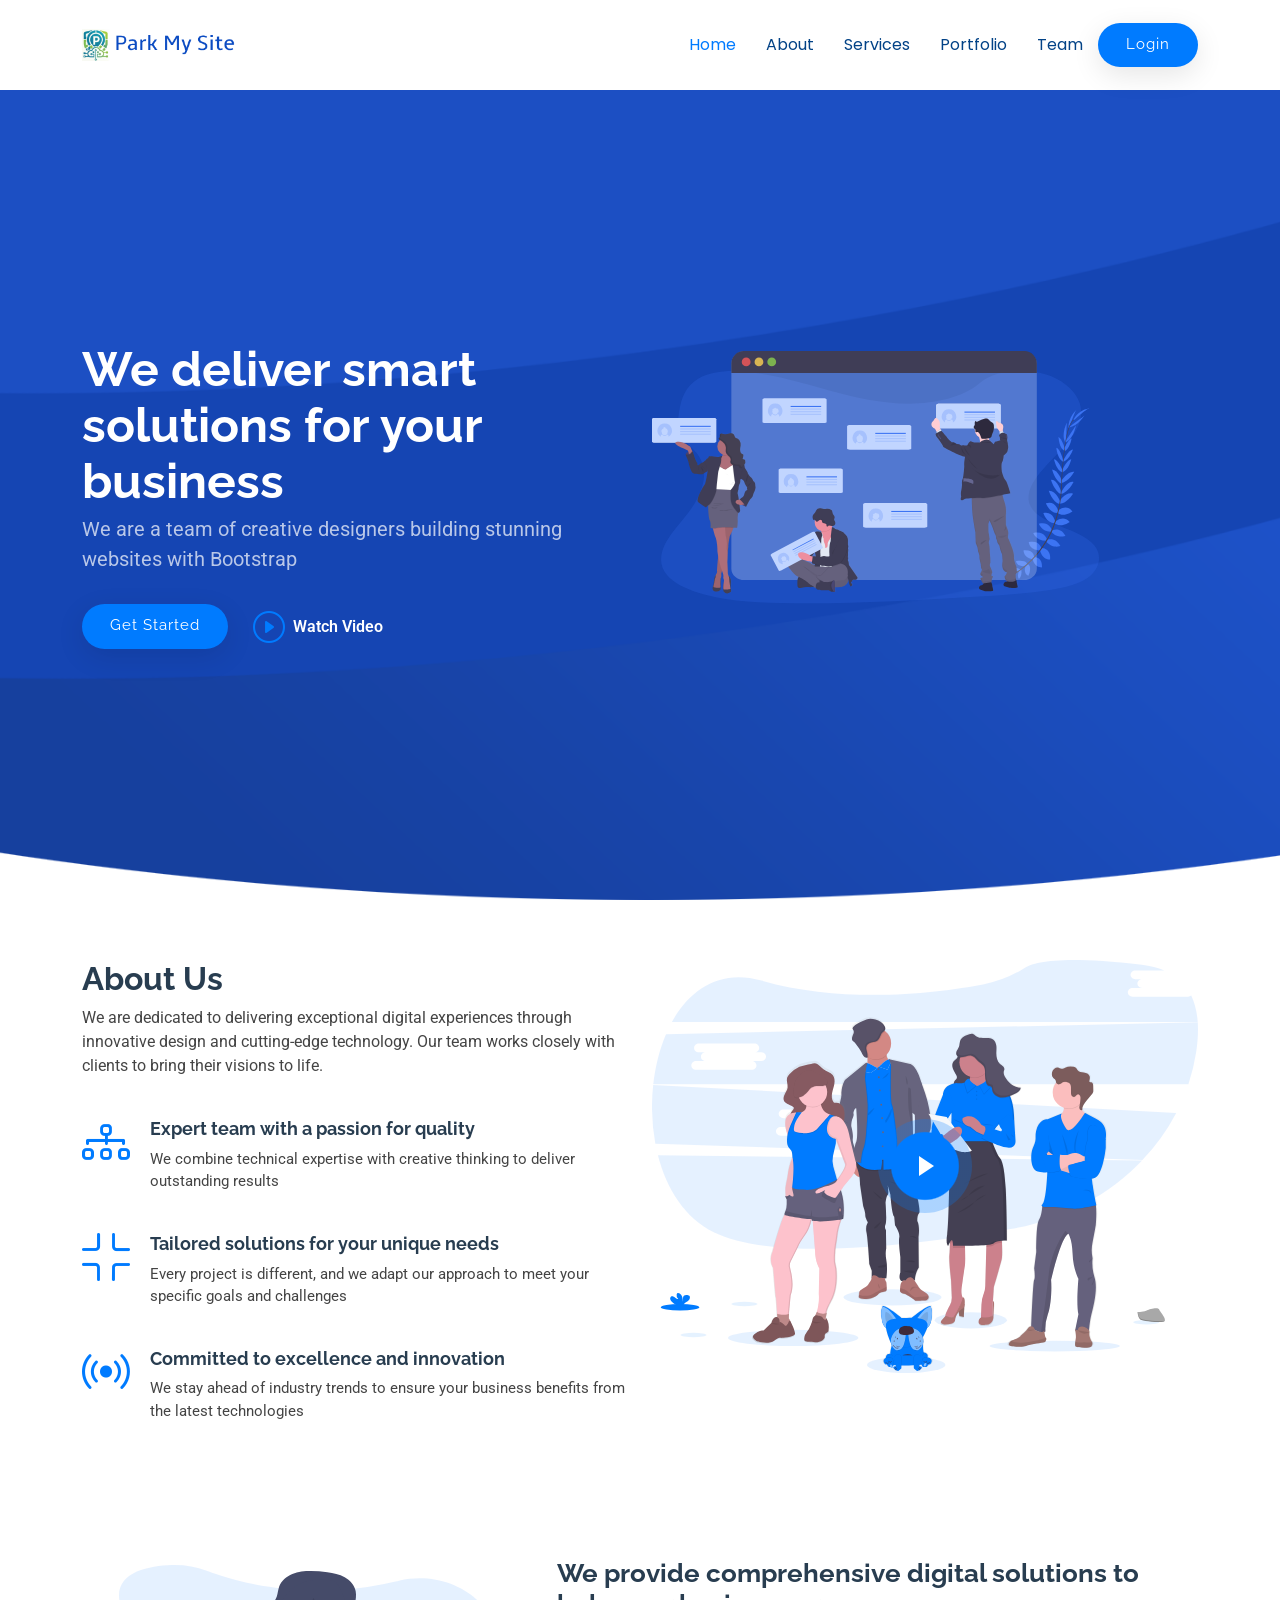
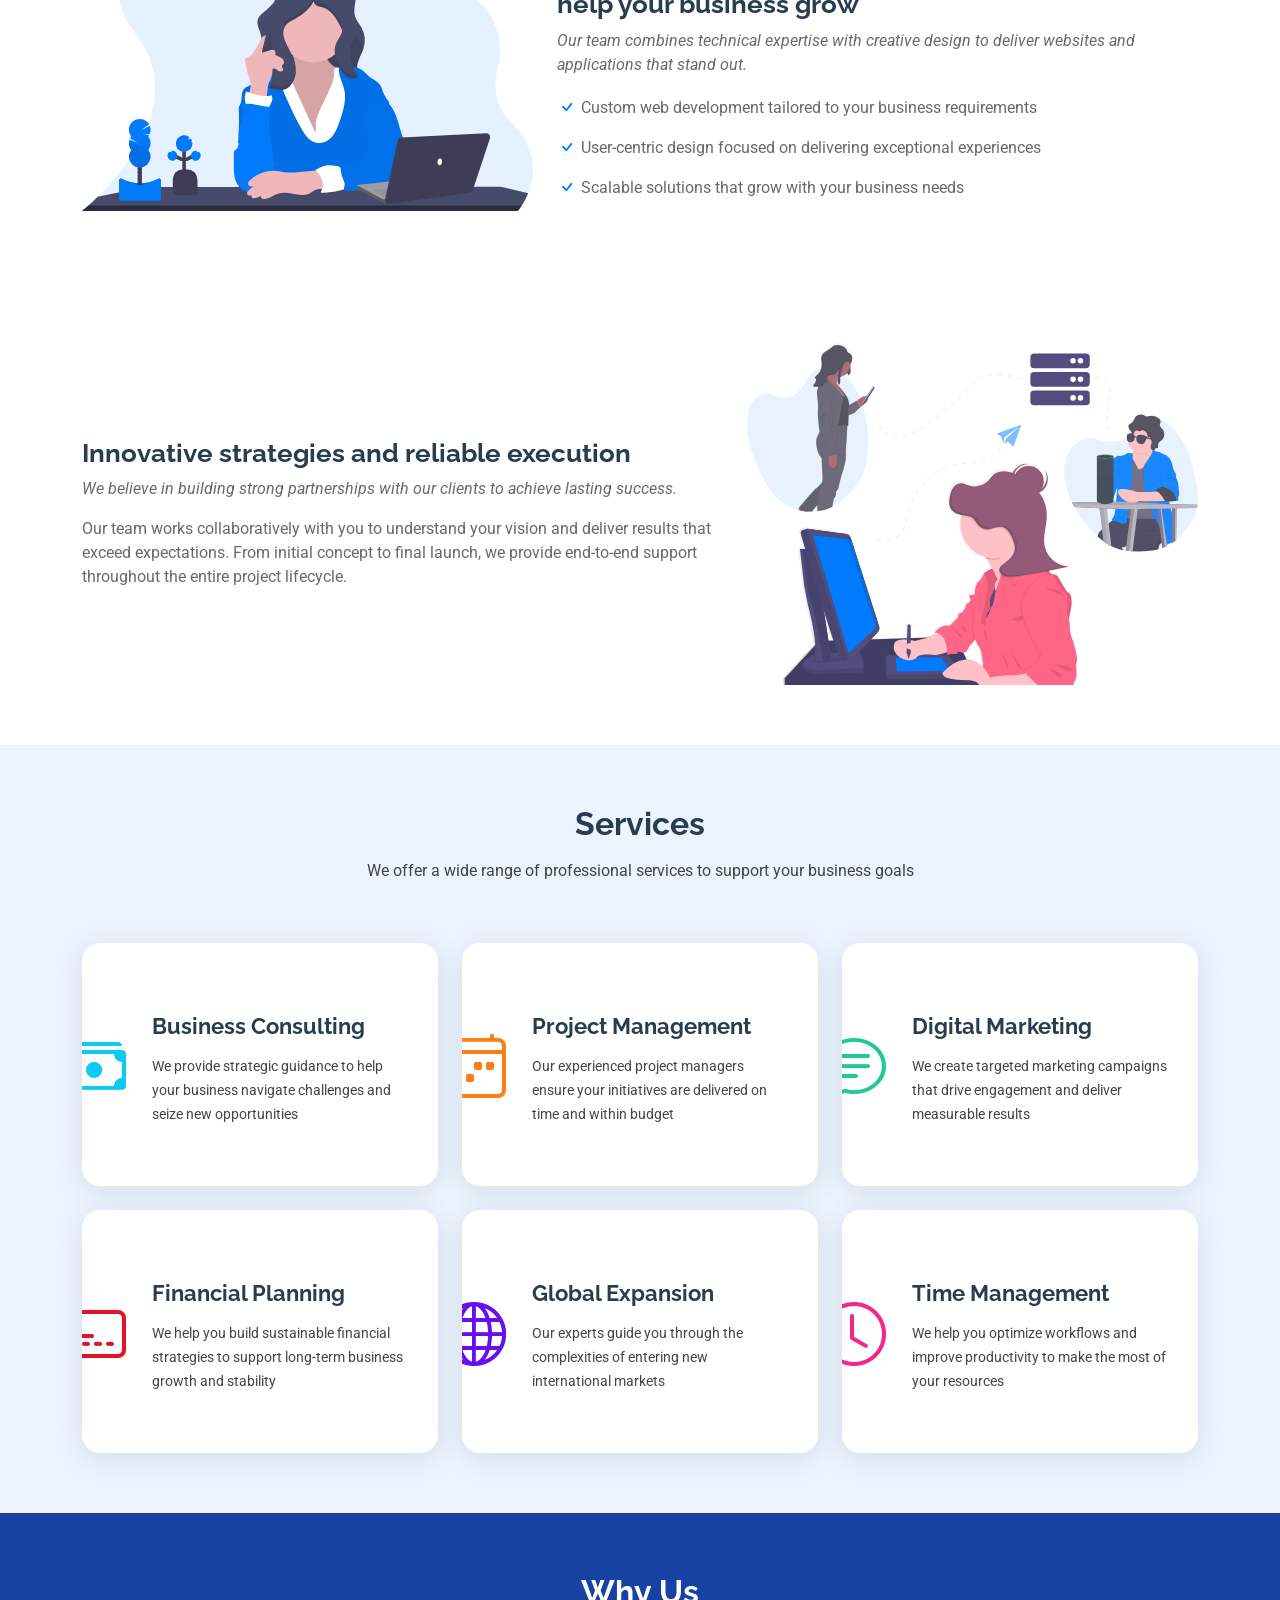
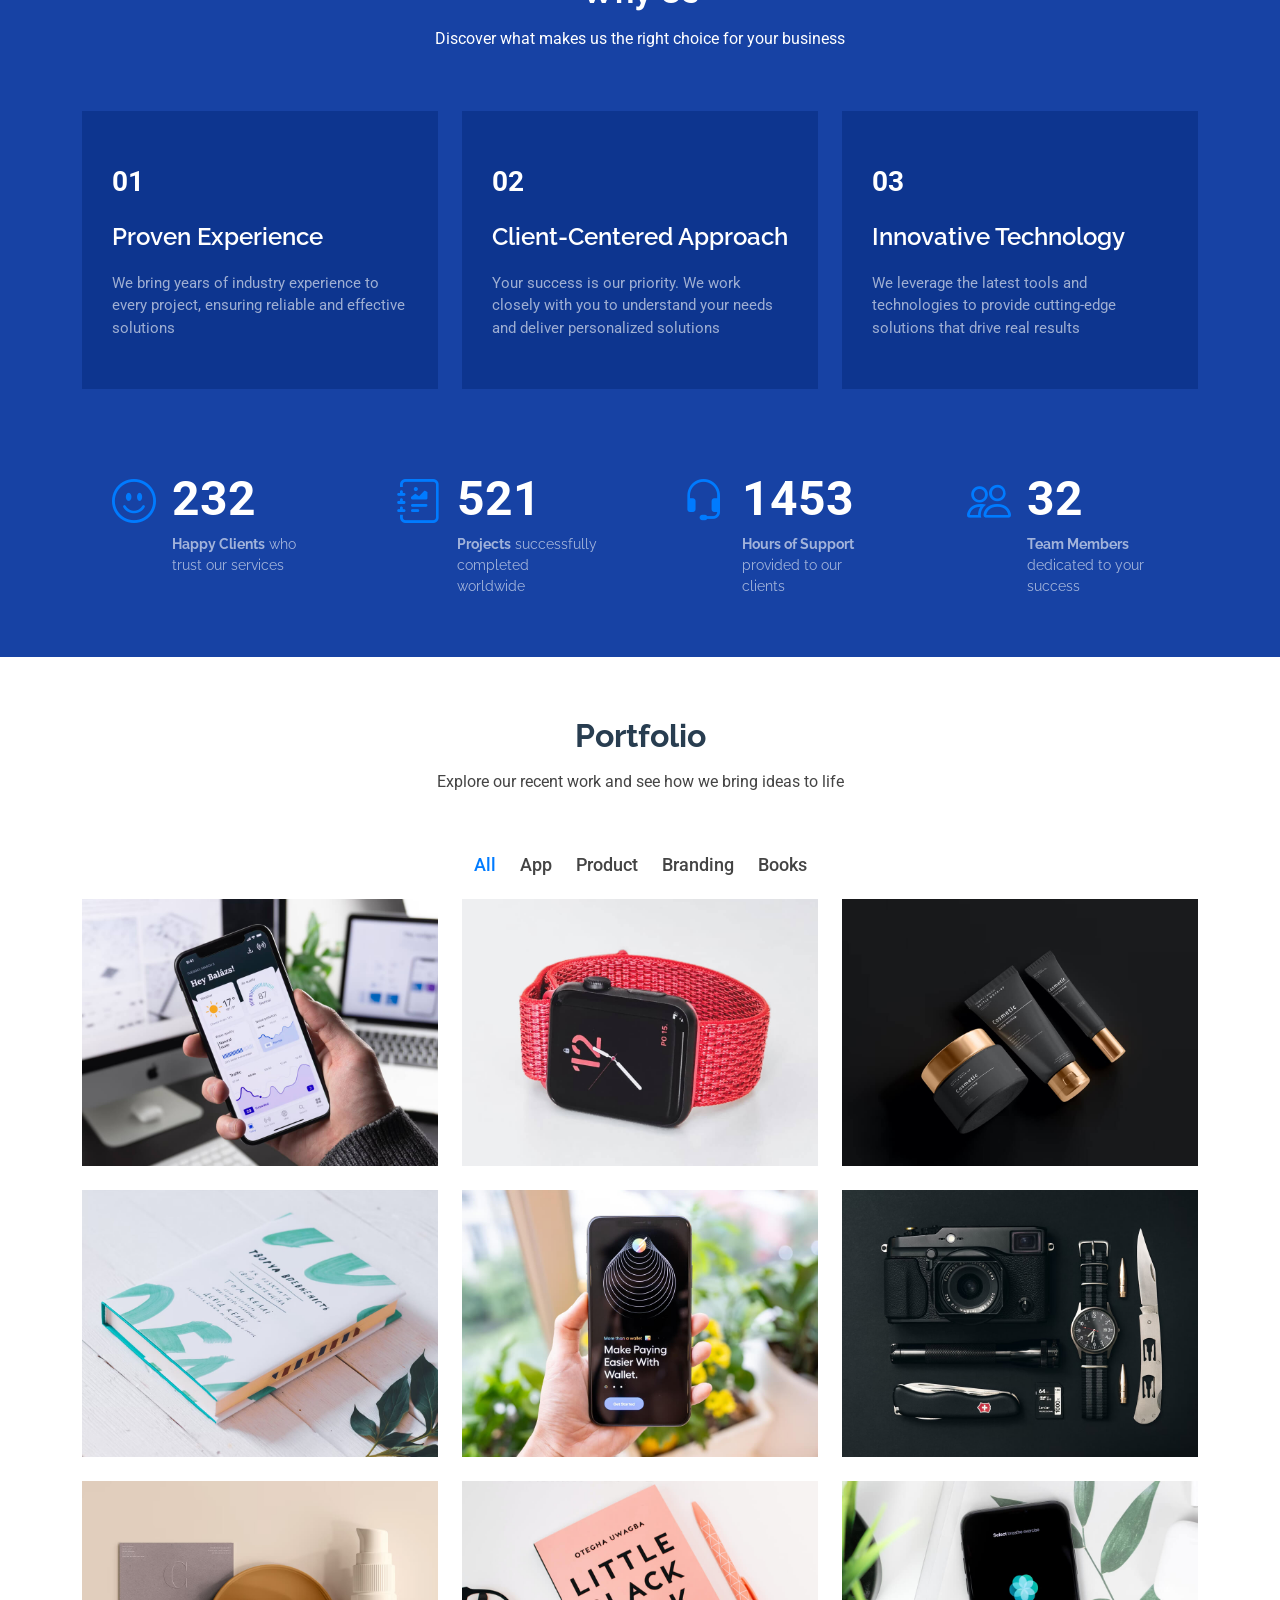
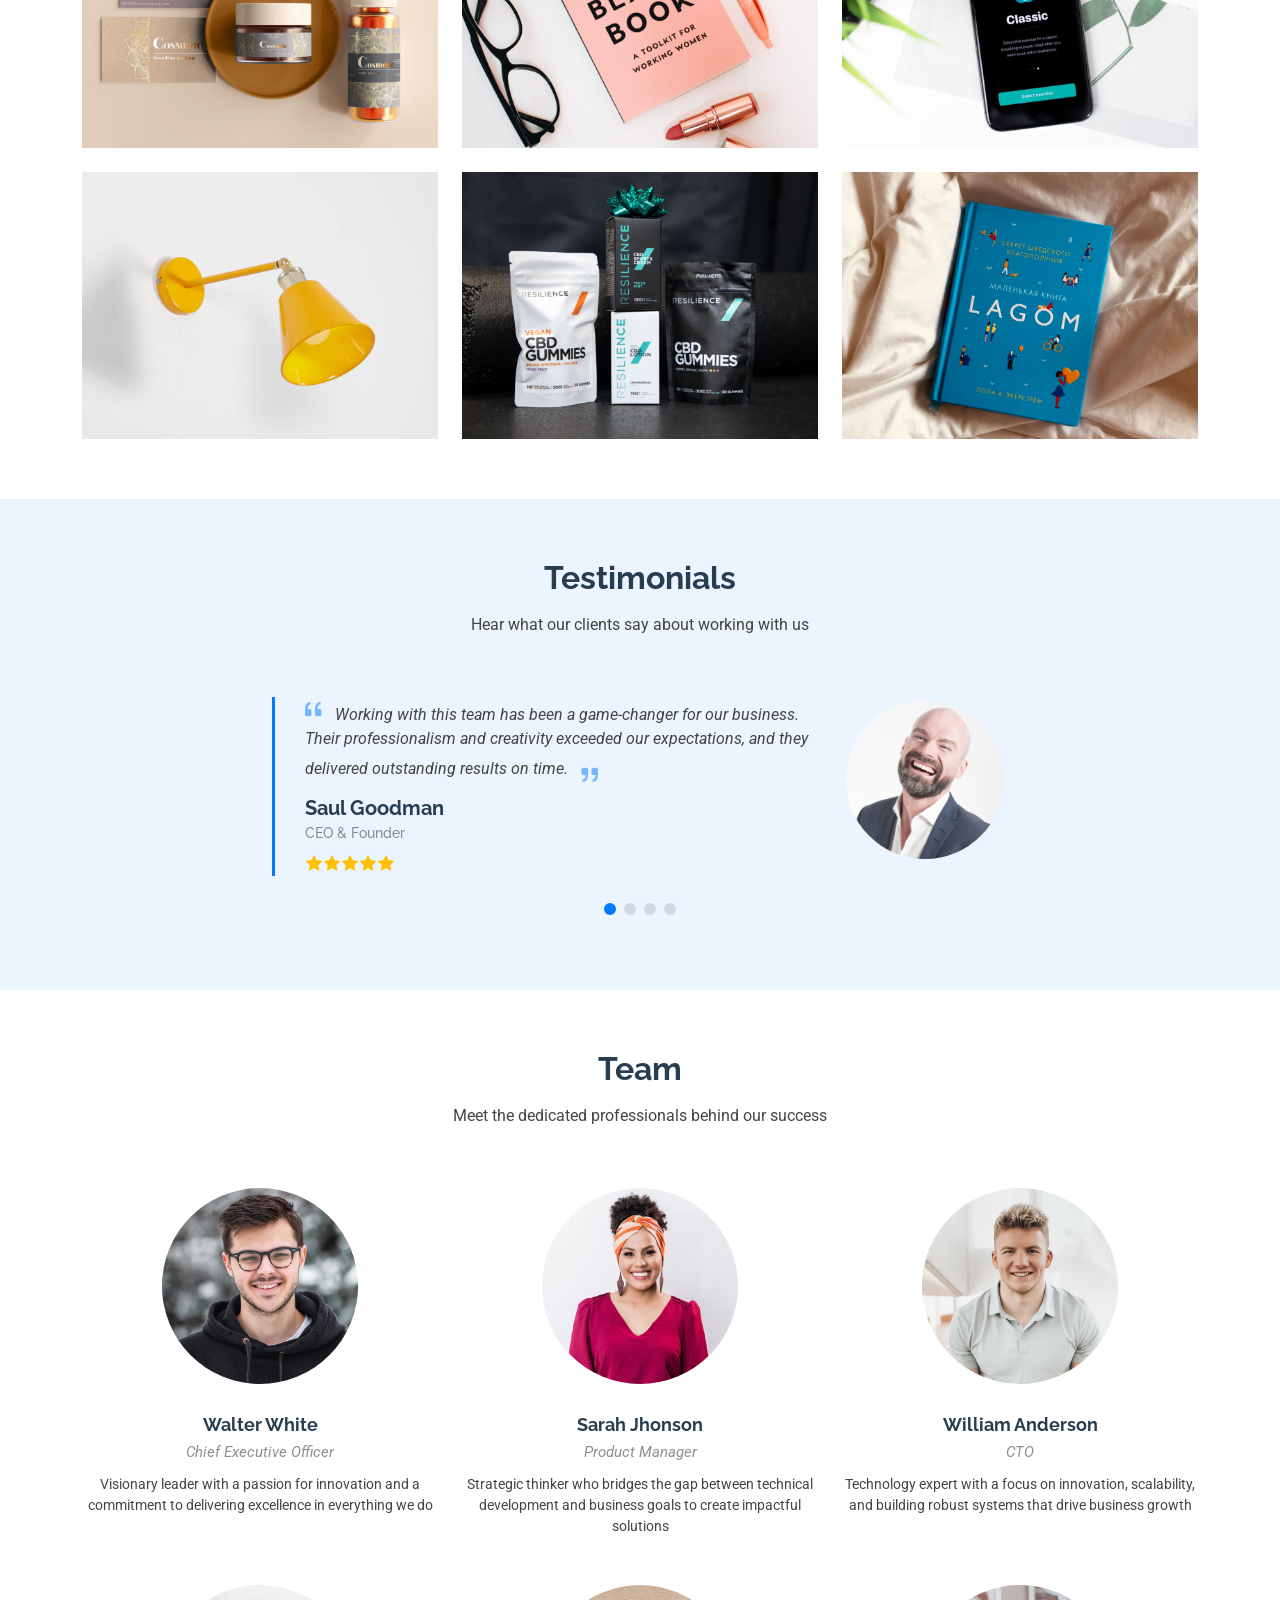
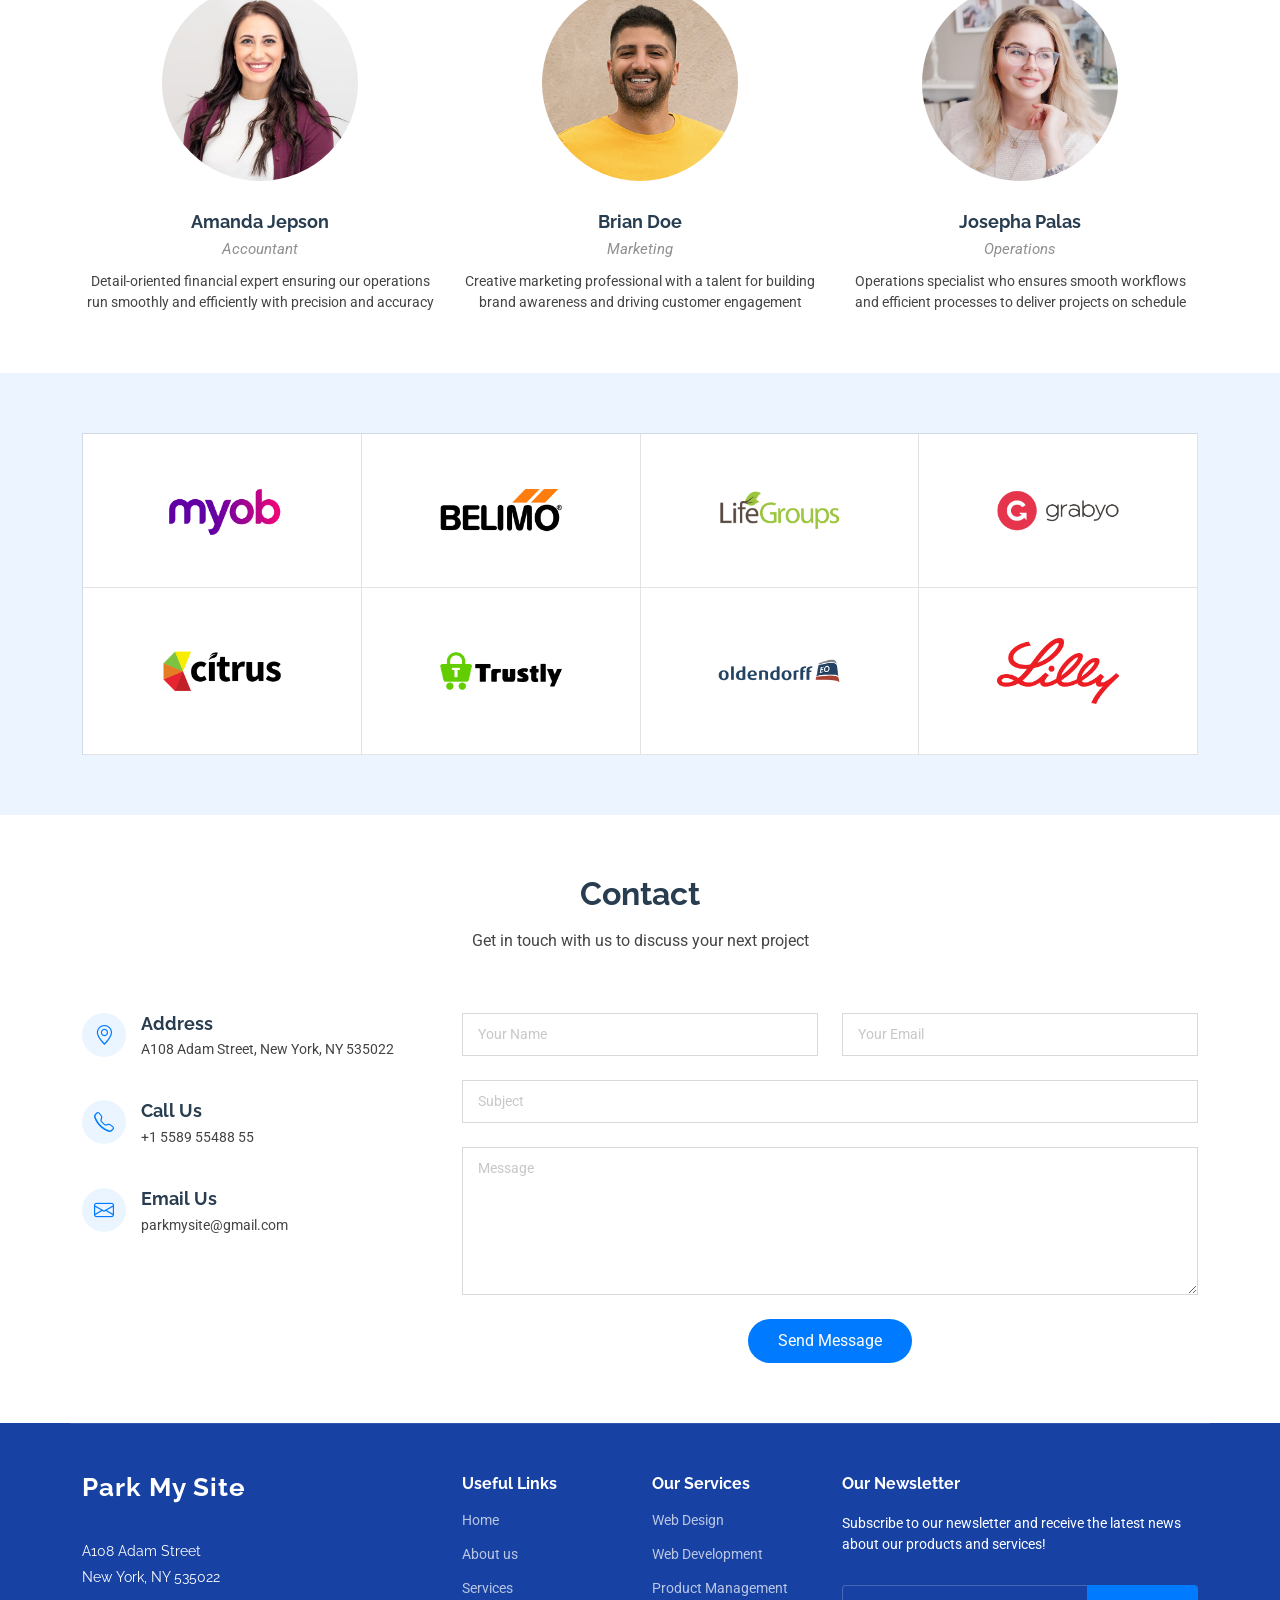
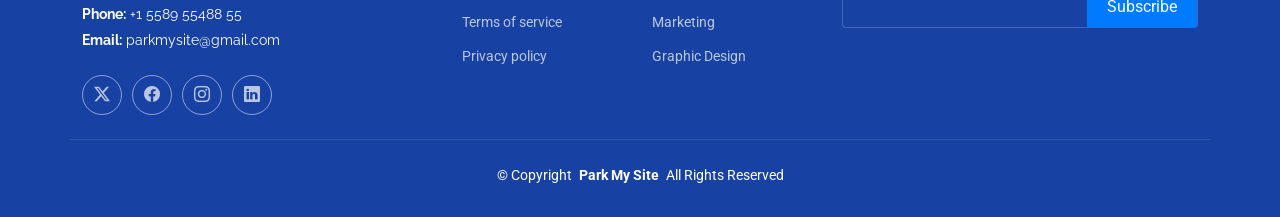
==== commit 5f09ed84: "Update index.html" ====
--- a/index.html
+++ b/index.html
@@ -47,6 +47,7 @@
           <li><a href="#services">Services</a></li>
           <li><a href="#portfolio">Portfolio</a></li>
           <li><a href="#team">Team</a></li>
+<!--
           <li class="dropdown"><a href="#"><span>Dropdown</span> <i class="bi bi-chevron-down toggle-dropdown"></i></a>
             <ul>
               <li><a href="#">Dropdown 1</a></li>
@@ -64,8 +65,15 @@
               <li><a href="#">Dropdown 4</a></li>
             </ul>
           </li>
-          <li><a href="#contact">Contact</a></li>
-<li><a href="" class="btn-get-started" style="color: var(--contrast-color);background: var(--accent-color);font-family: var(--heading-font);font-weight: 400;font-size: 15px;letter-spacing: 1px;display: inline-block;padding: 10px 28px 12px 28px;border-radius: 50px;transition: 0.5s;box-shadow: 0 8px 28px rgba(0, 0, 0, 0.1);">Login </a></li>
+         -->
+
+<li class="dropdown btn-get-started" style="color: var(--contrast-color);background: var(--accent-color);font-family: var(--heading-font);font-weight: 400;font-size: 15px;letter-spacing: 1px;display: inline-block;padding: 10px 28px 12px 28px;border-radius: 50px;transition: 0.5s;box-shadow: 0 8px 28px rgba(0, 0, 0, 0.1);">Login 
+    <ul class="">
+                             <li><a href="../apps/website/index.html">Admin</a></li>
+                             <li><a href="../member/app/member-login.html">Member</a></li>
+            </ul>
+
+</li>
         </ul>
         <i class="mobile-nav-toggle d-xl-none bi bi-list"></i>
       </nav>
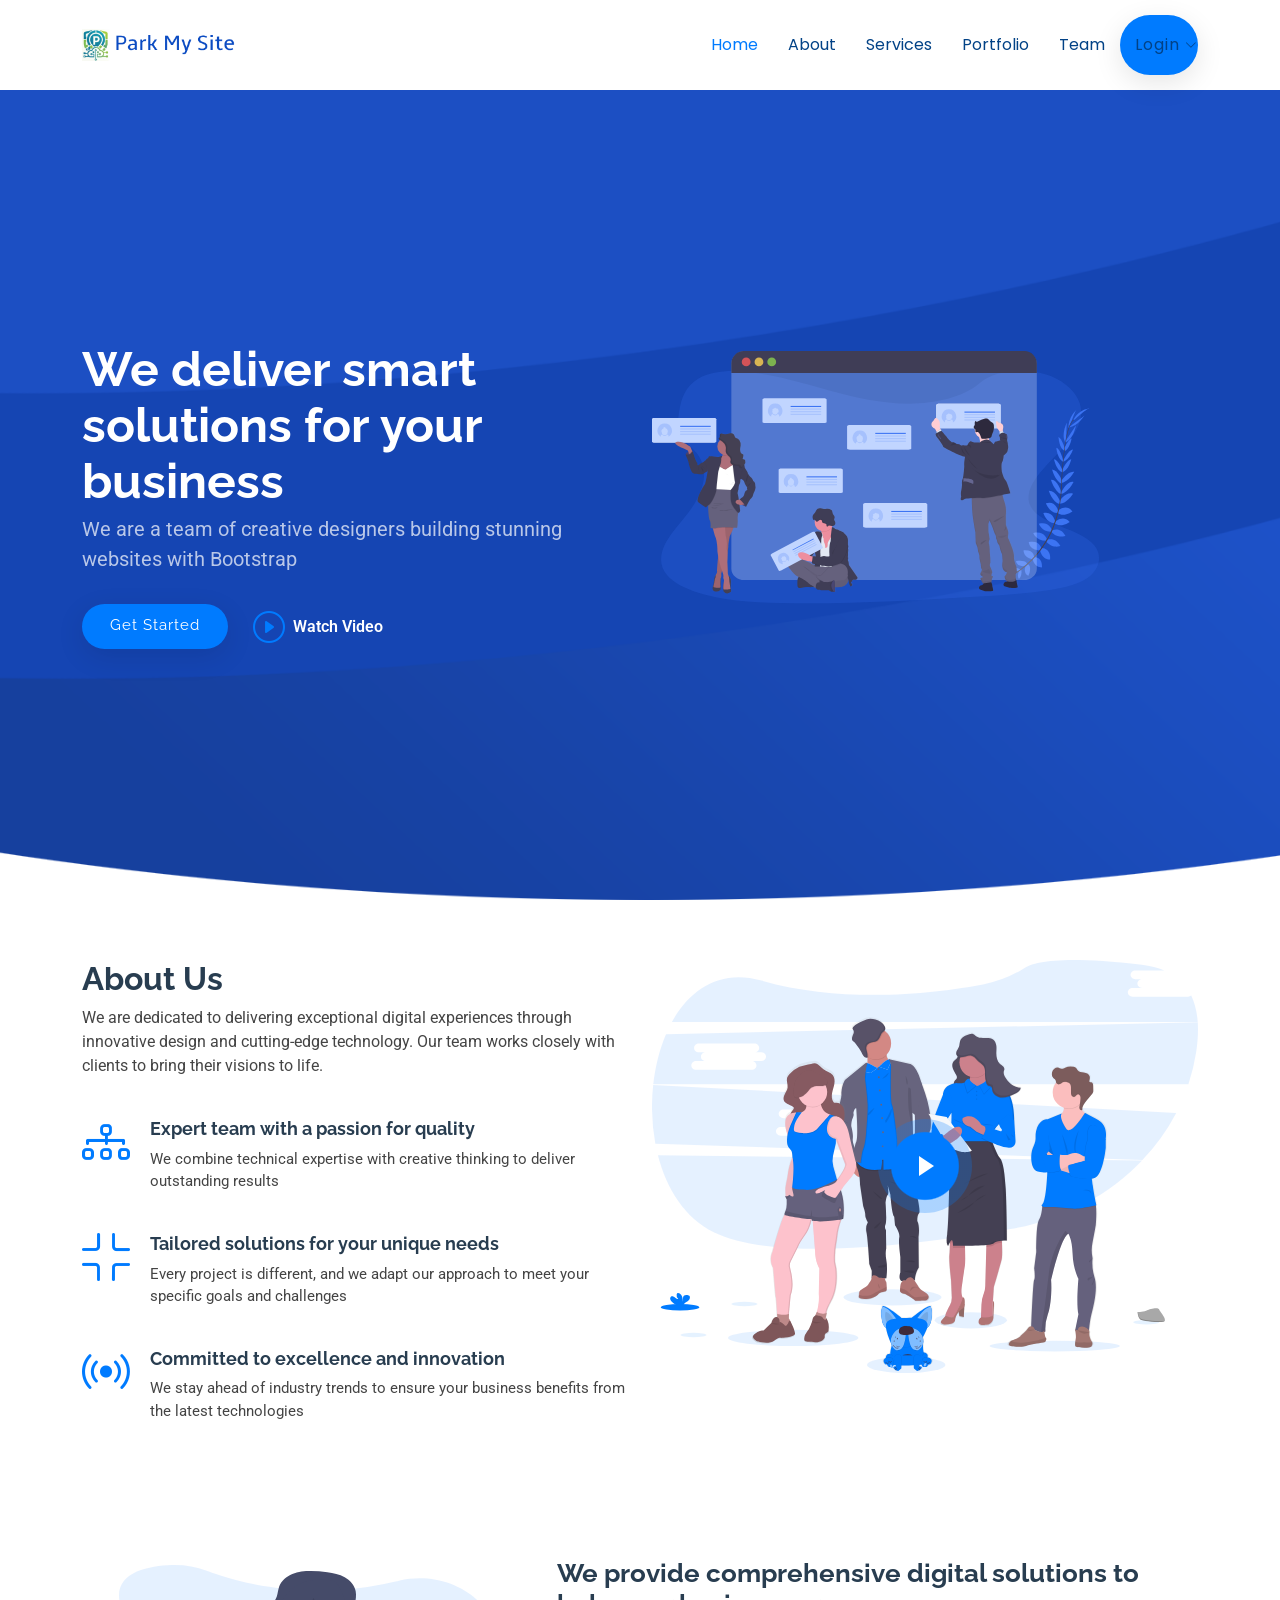
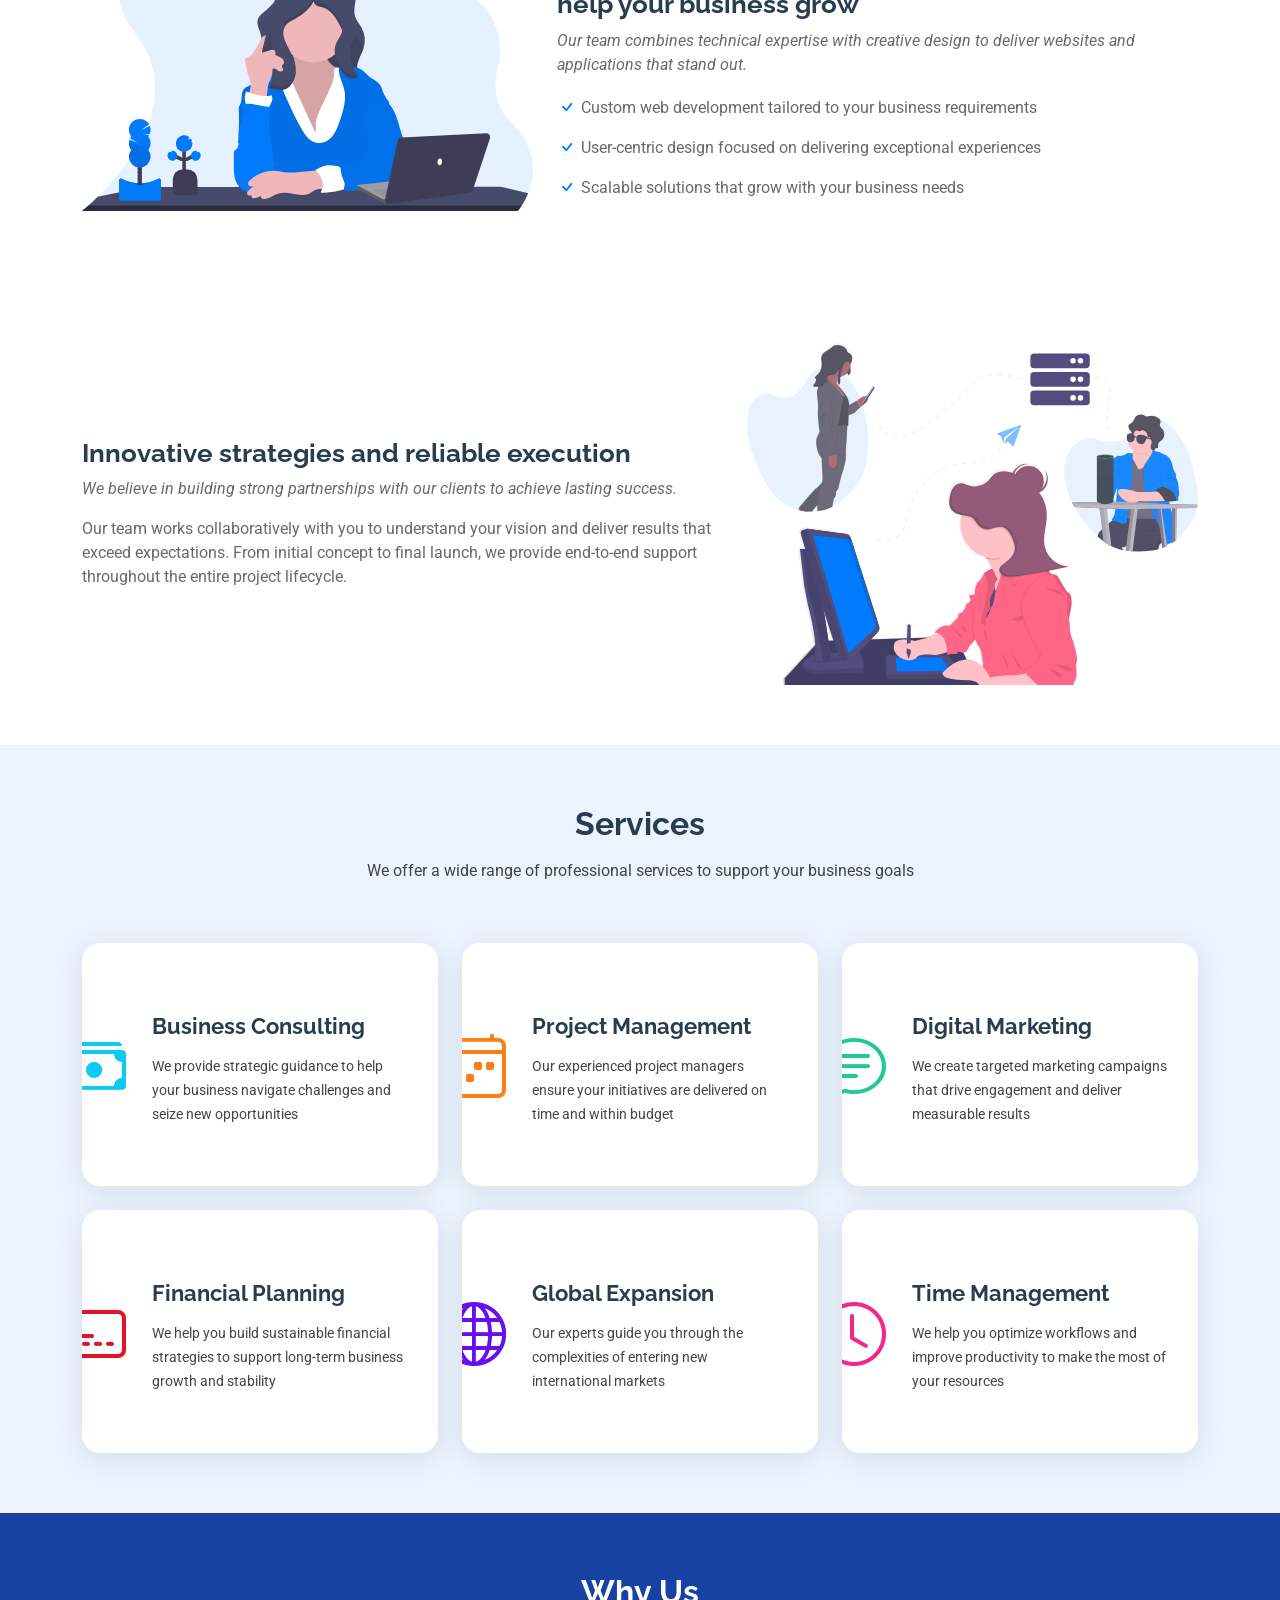
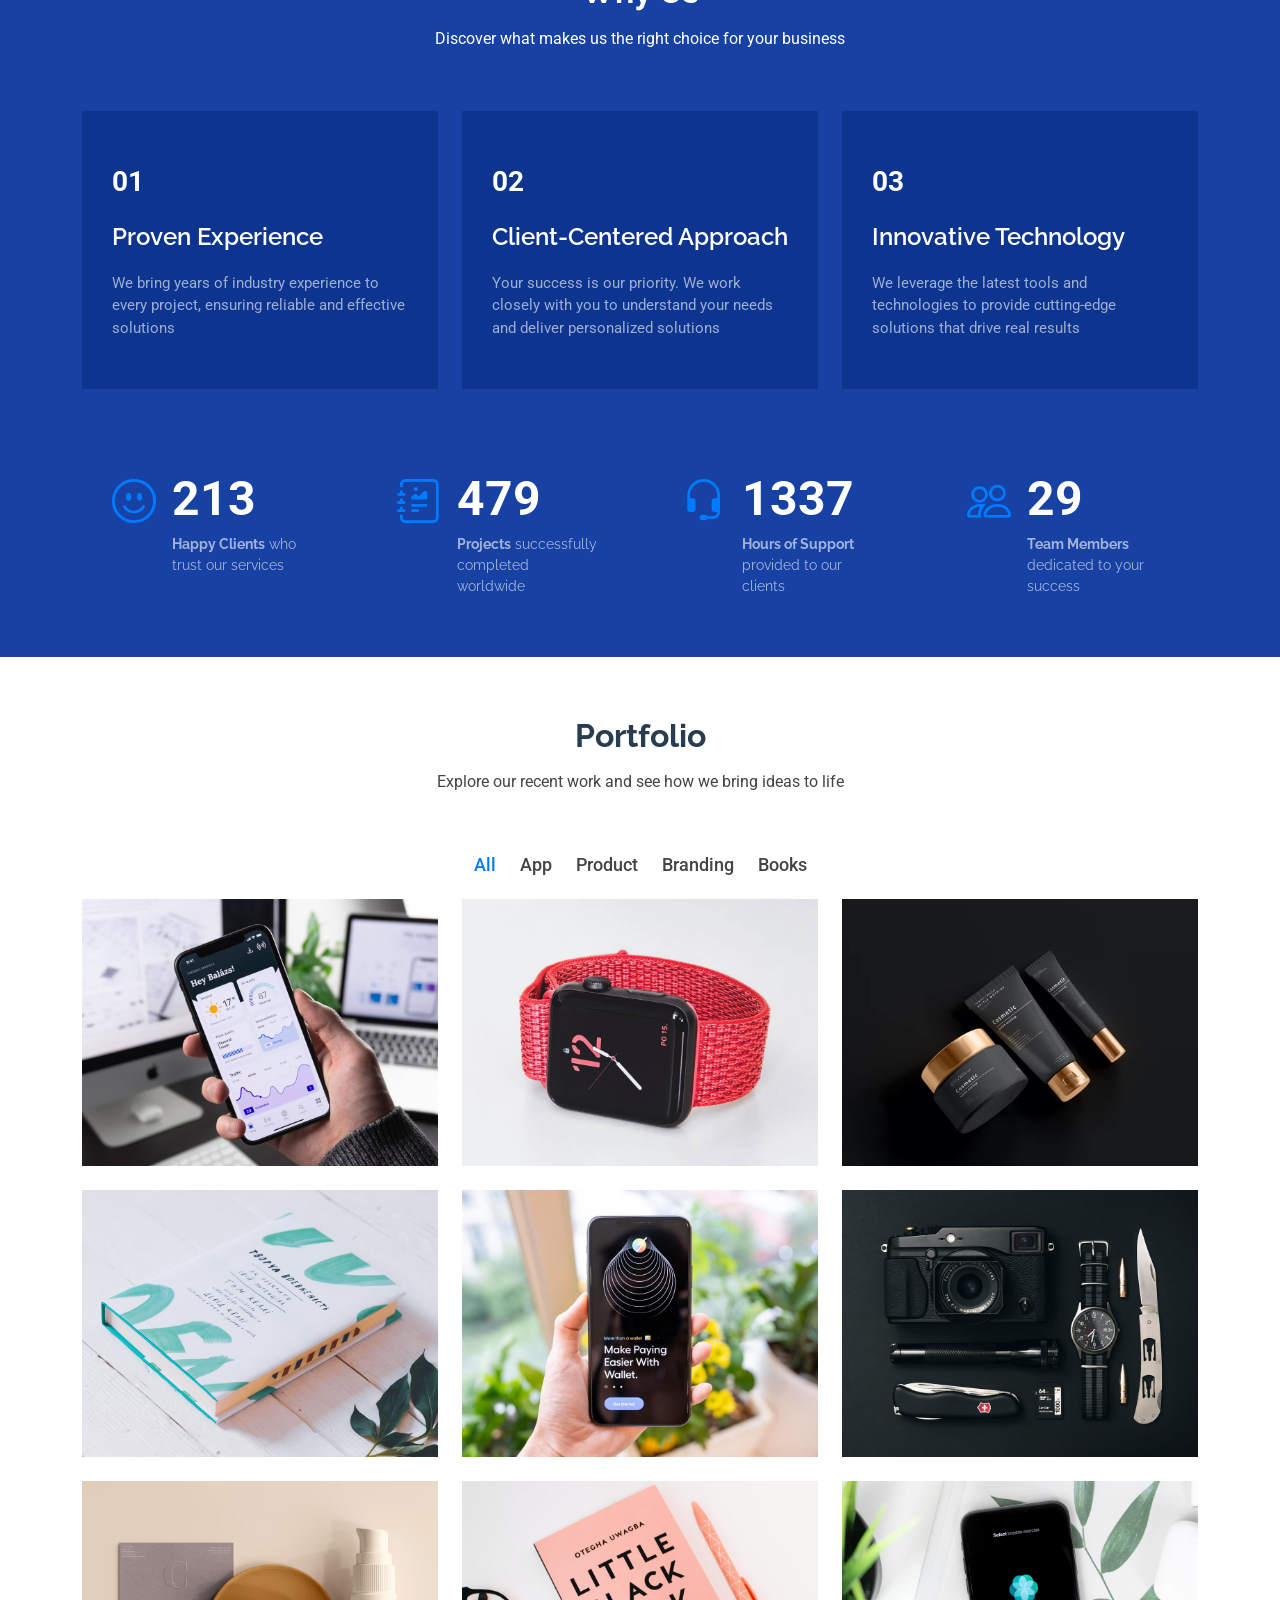
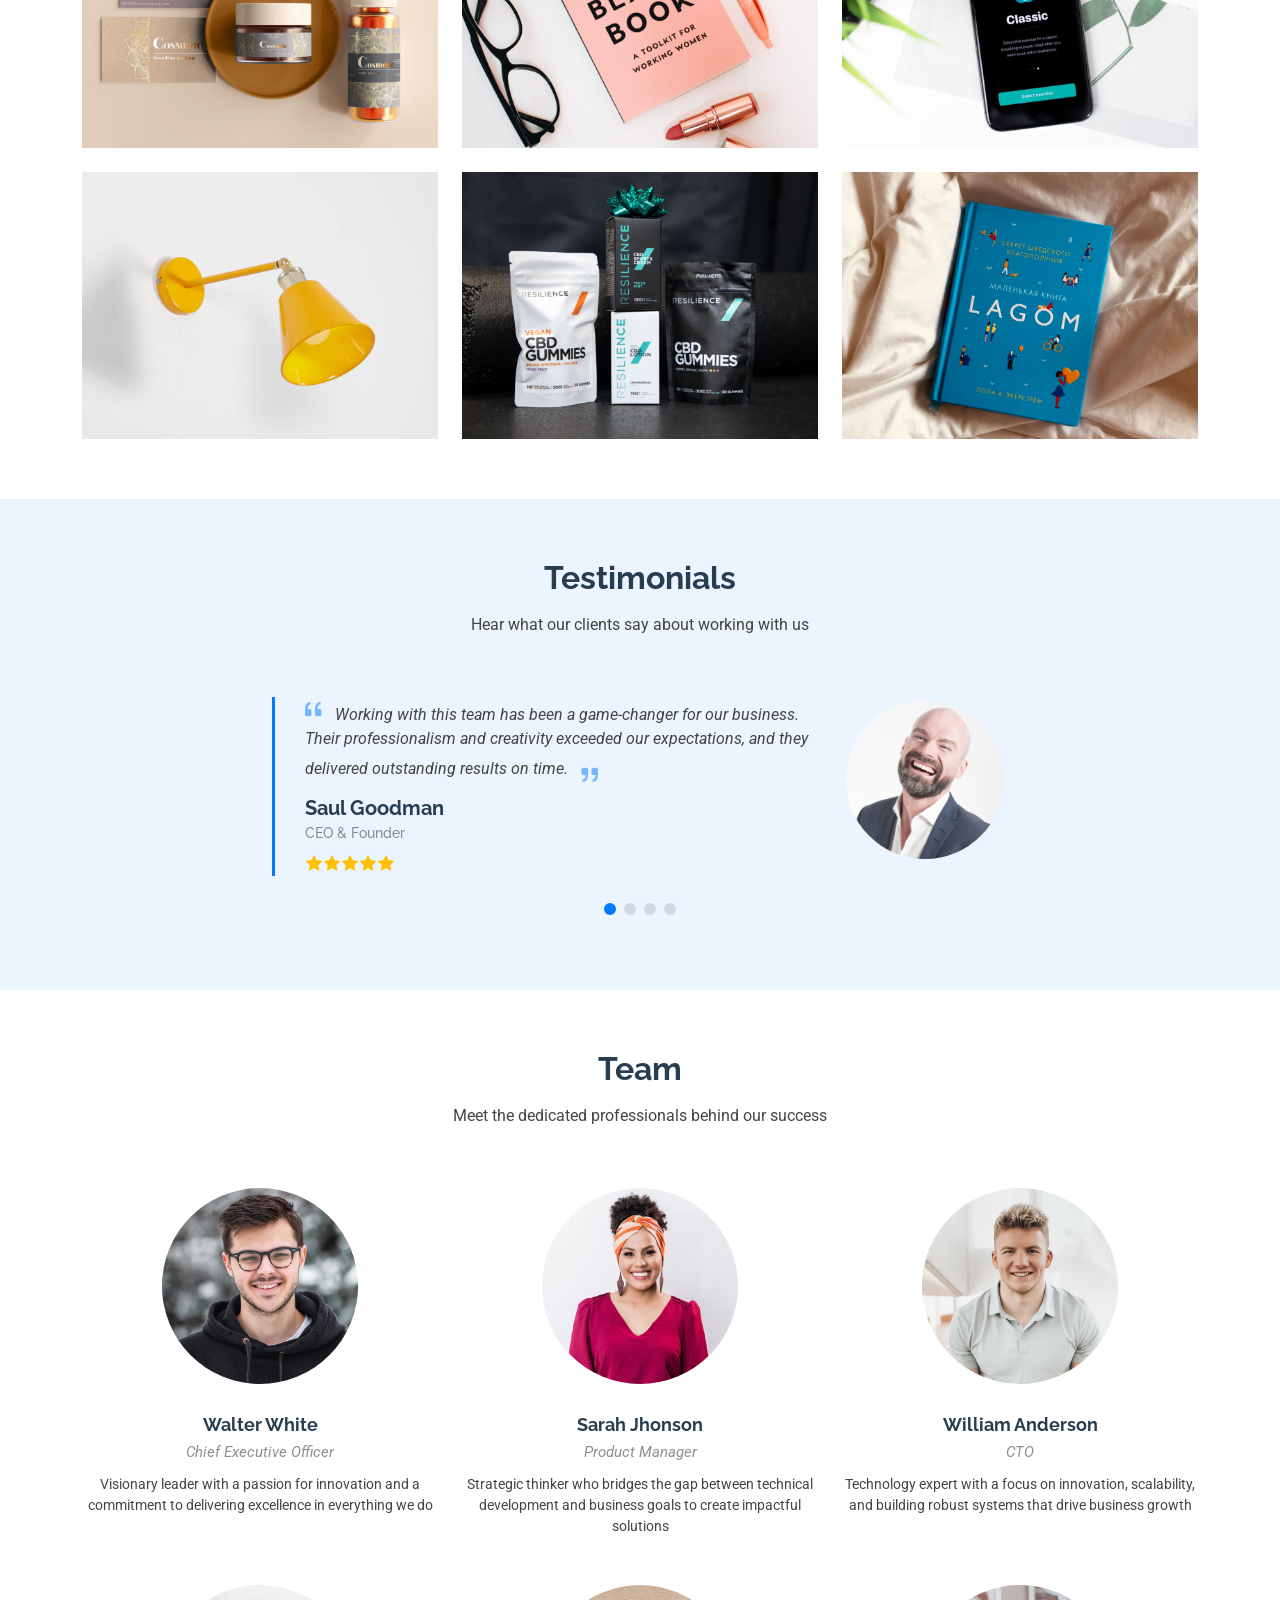
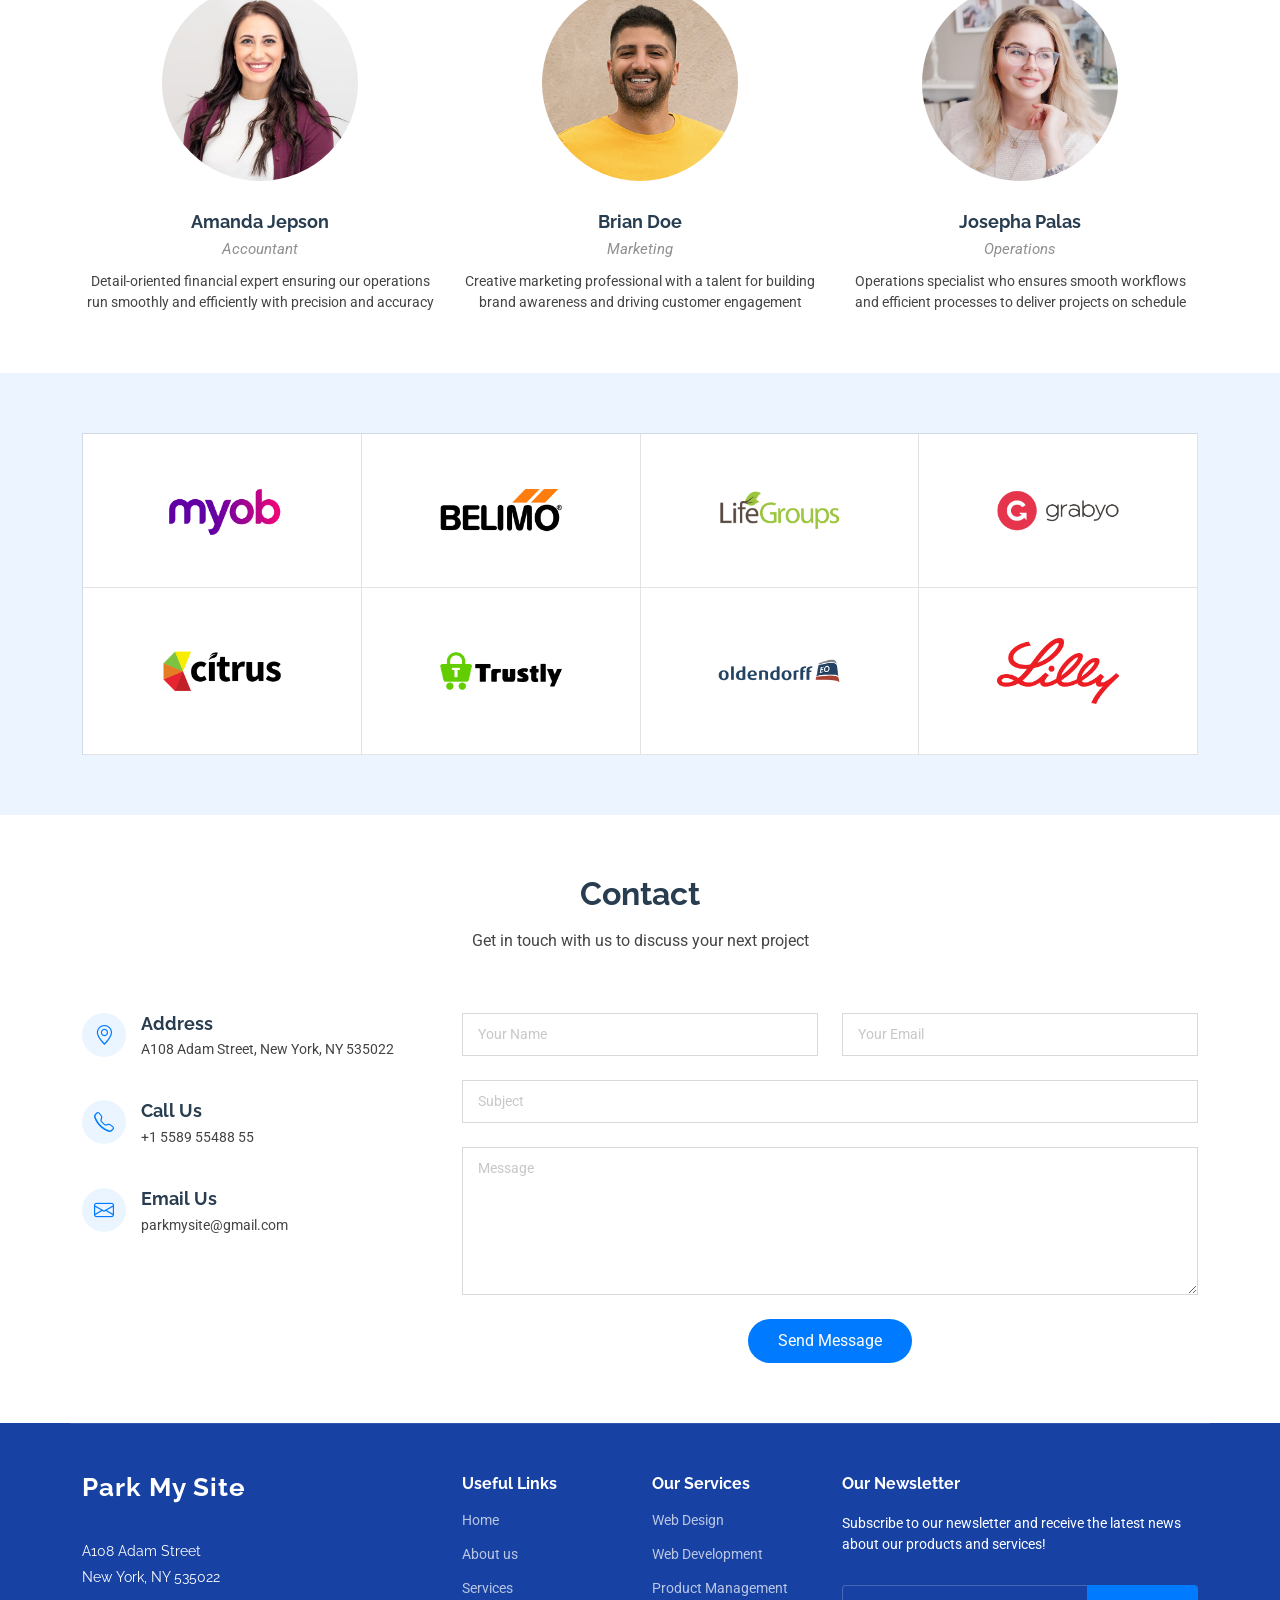
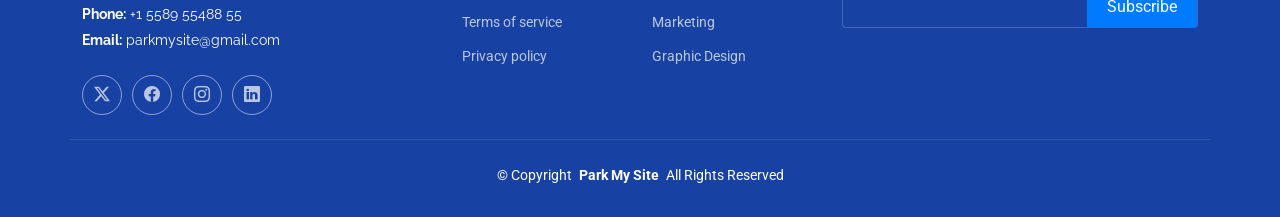
==== commit cd646ee1: "Update index.html" ====
--- a/index.html
+++ b/index.html
@@ -67,7 +67,7 @@
           </li>
          -->
 
-<li class="dropdown btn-get-started" style="color: var(--contrast-color);background: var(--accent-color);font-family: var(--heading-font);font-weight: 400;font-size: 15px;letter-spacing: 1px;display: inline-block;padding: 10px 28px 12px 28px;border-radius: 50px;transition: 0.5s;box-shadow: 0 8px 28px rgba(0, 0, 0, 0.1);">Login 
+<li class="dropdown" style="color: var(--contrast-color)! important;background: var(--accent-color);font-family: var(--heading-font);font-weight: 400;font-size: 15px;letter-spacing: 1px;display: inline-block;border-radius: 50px;transition: 0.5s;box-shadow: 0 8px 28px rgba(0, 0, 0, 0.1);"><a href="#"><span>Login</span> <i class="bi bi-chevron-down toggle-dropdown"></i></a>
     <ul class="">
                              <li><a href="../apps/website/index.html">Admin</a></li>
                              <li><a href="../member/app/member-login.html">Member</a></li>
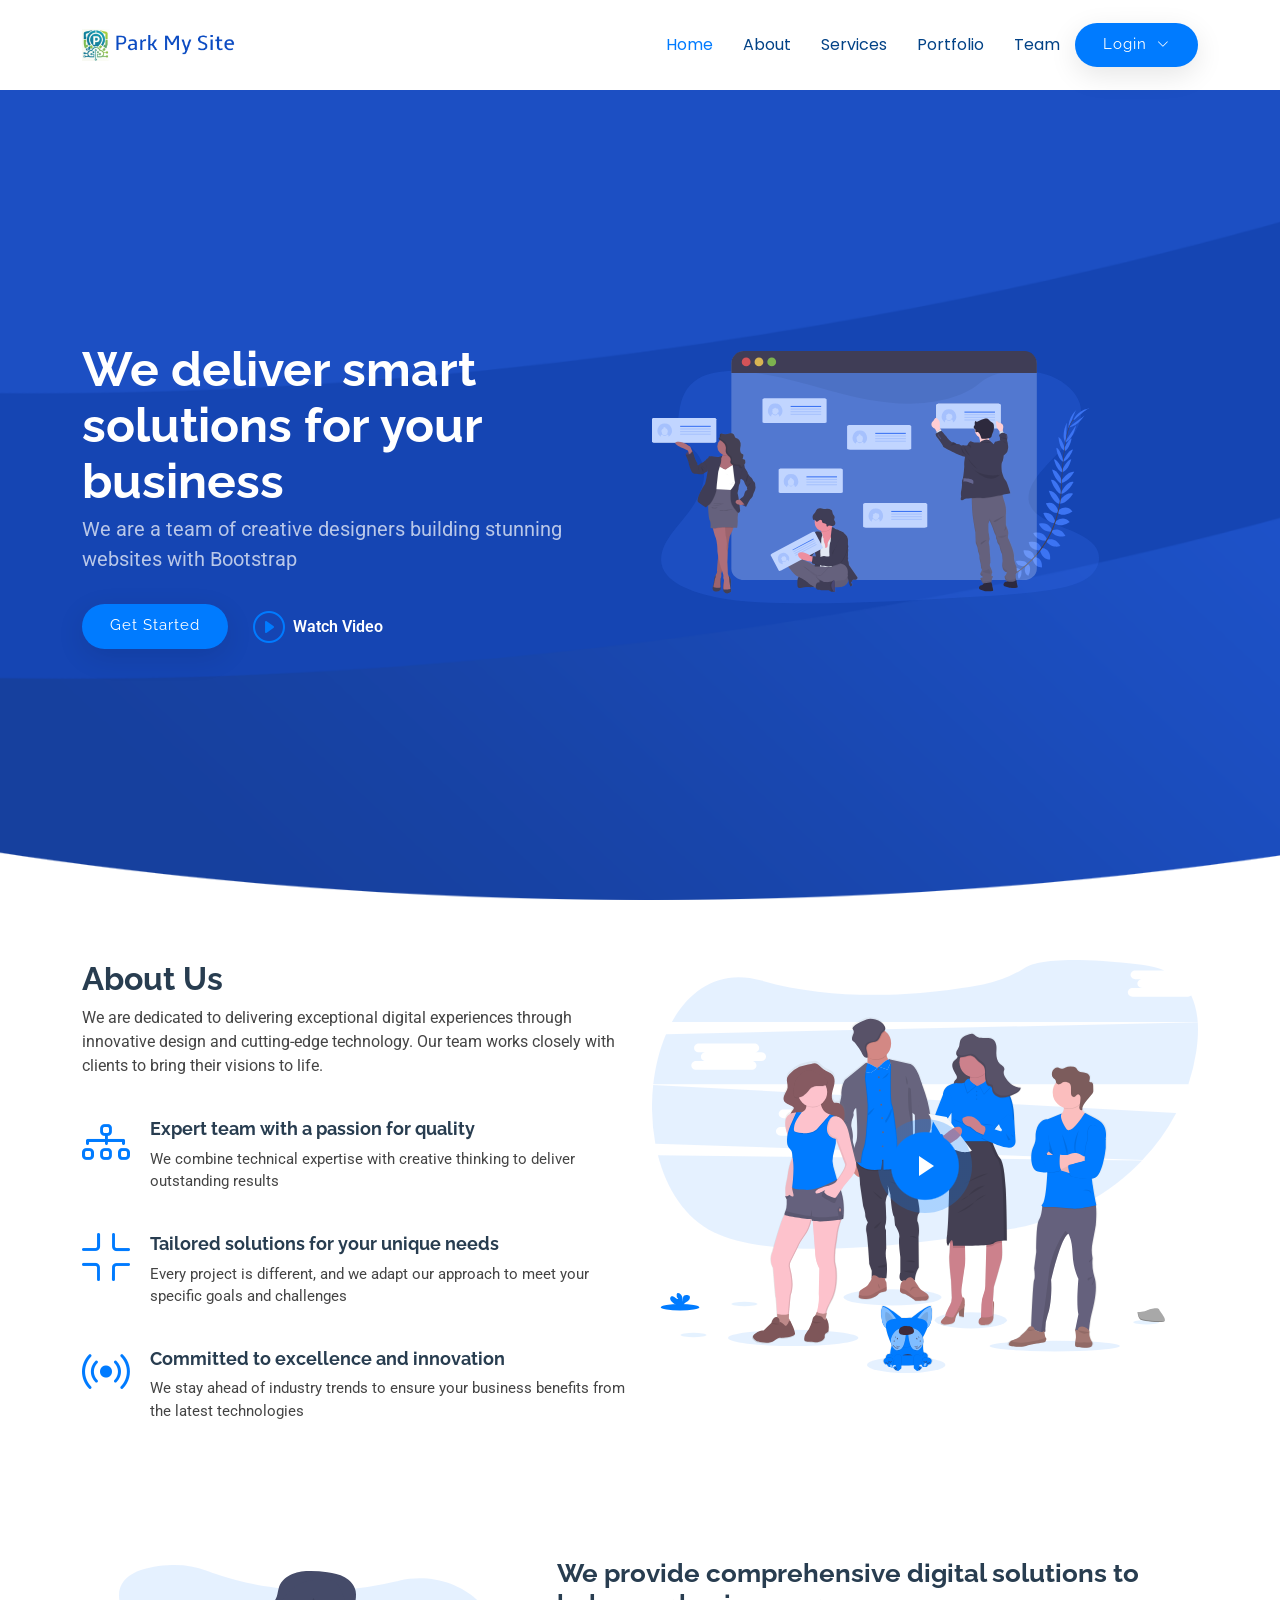
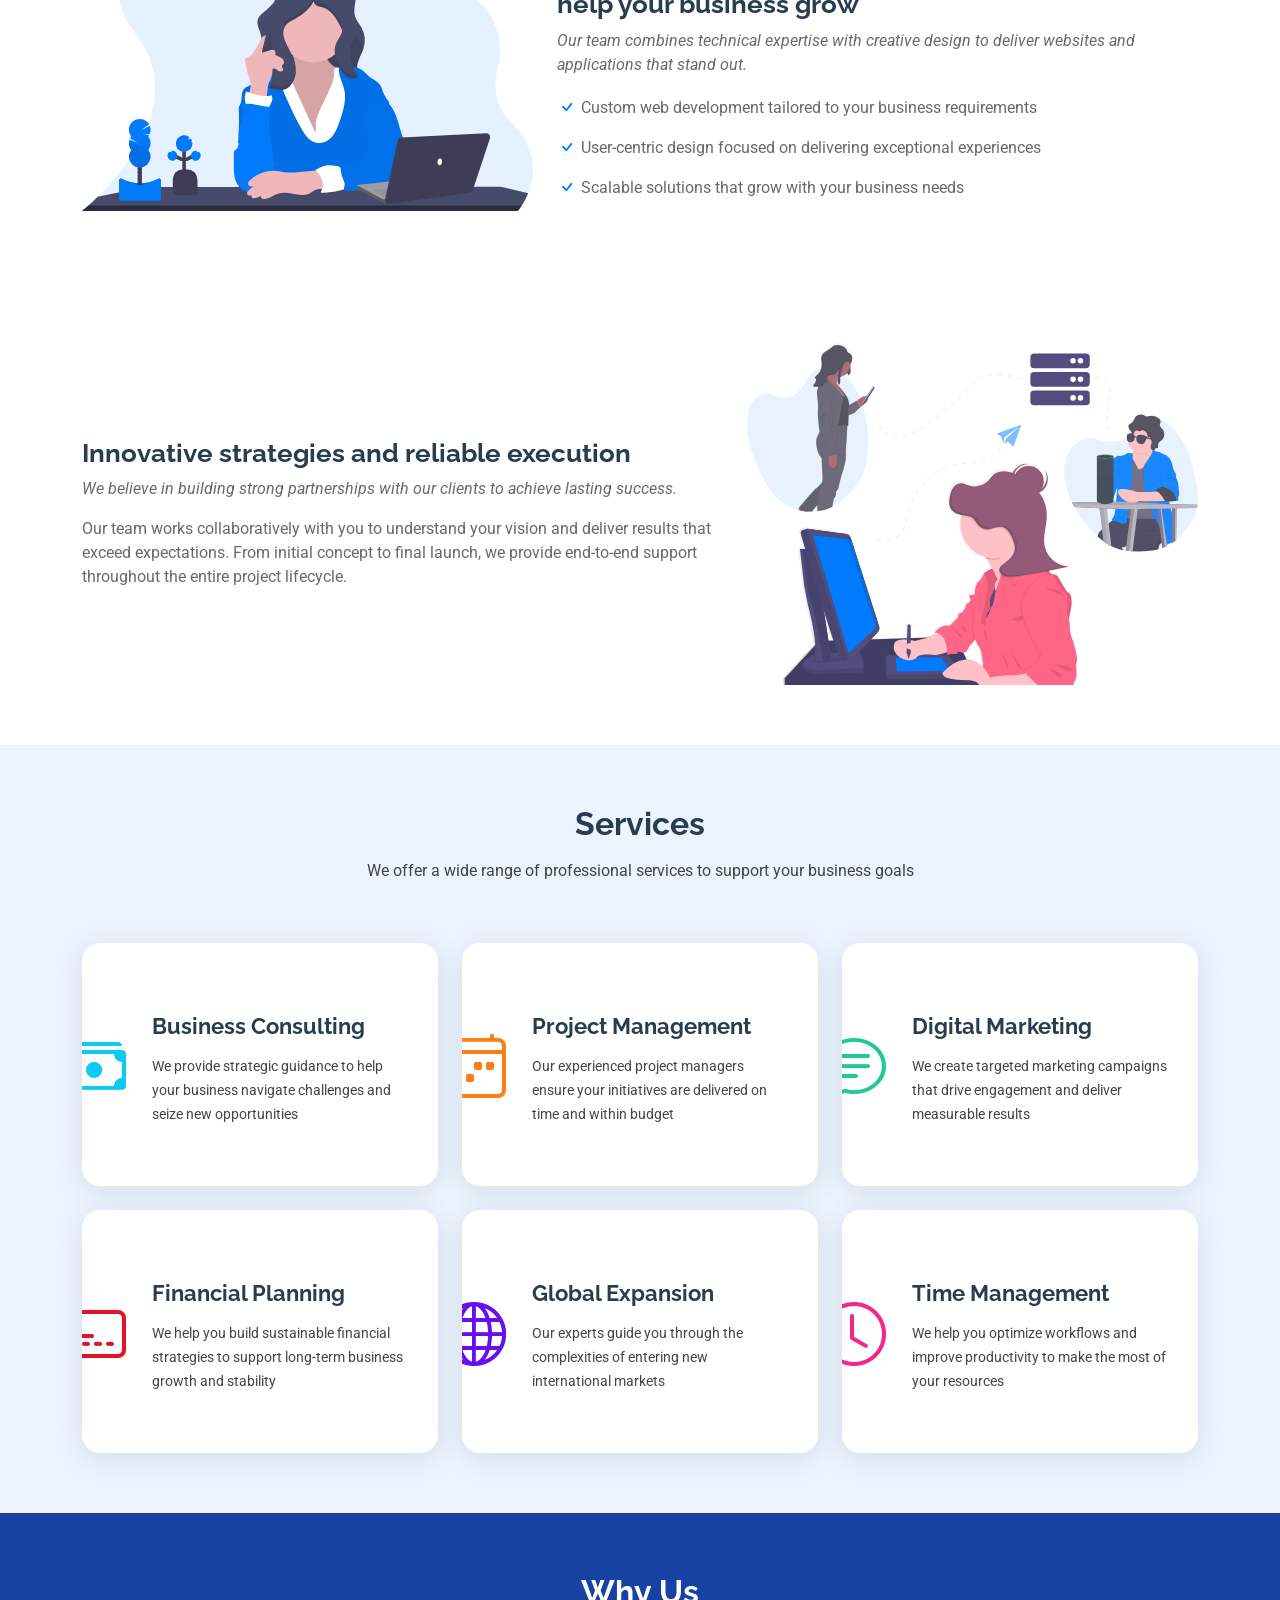
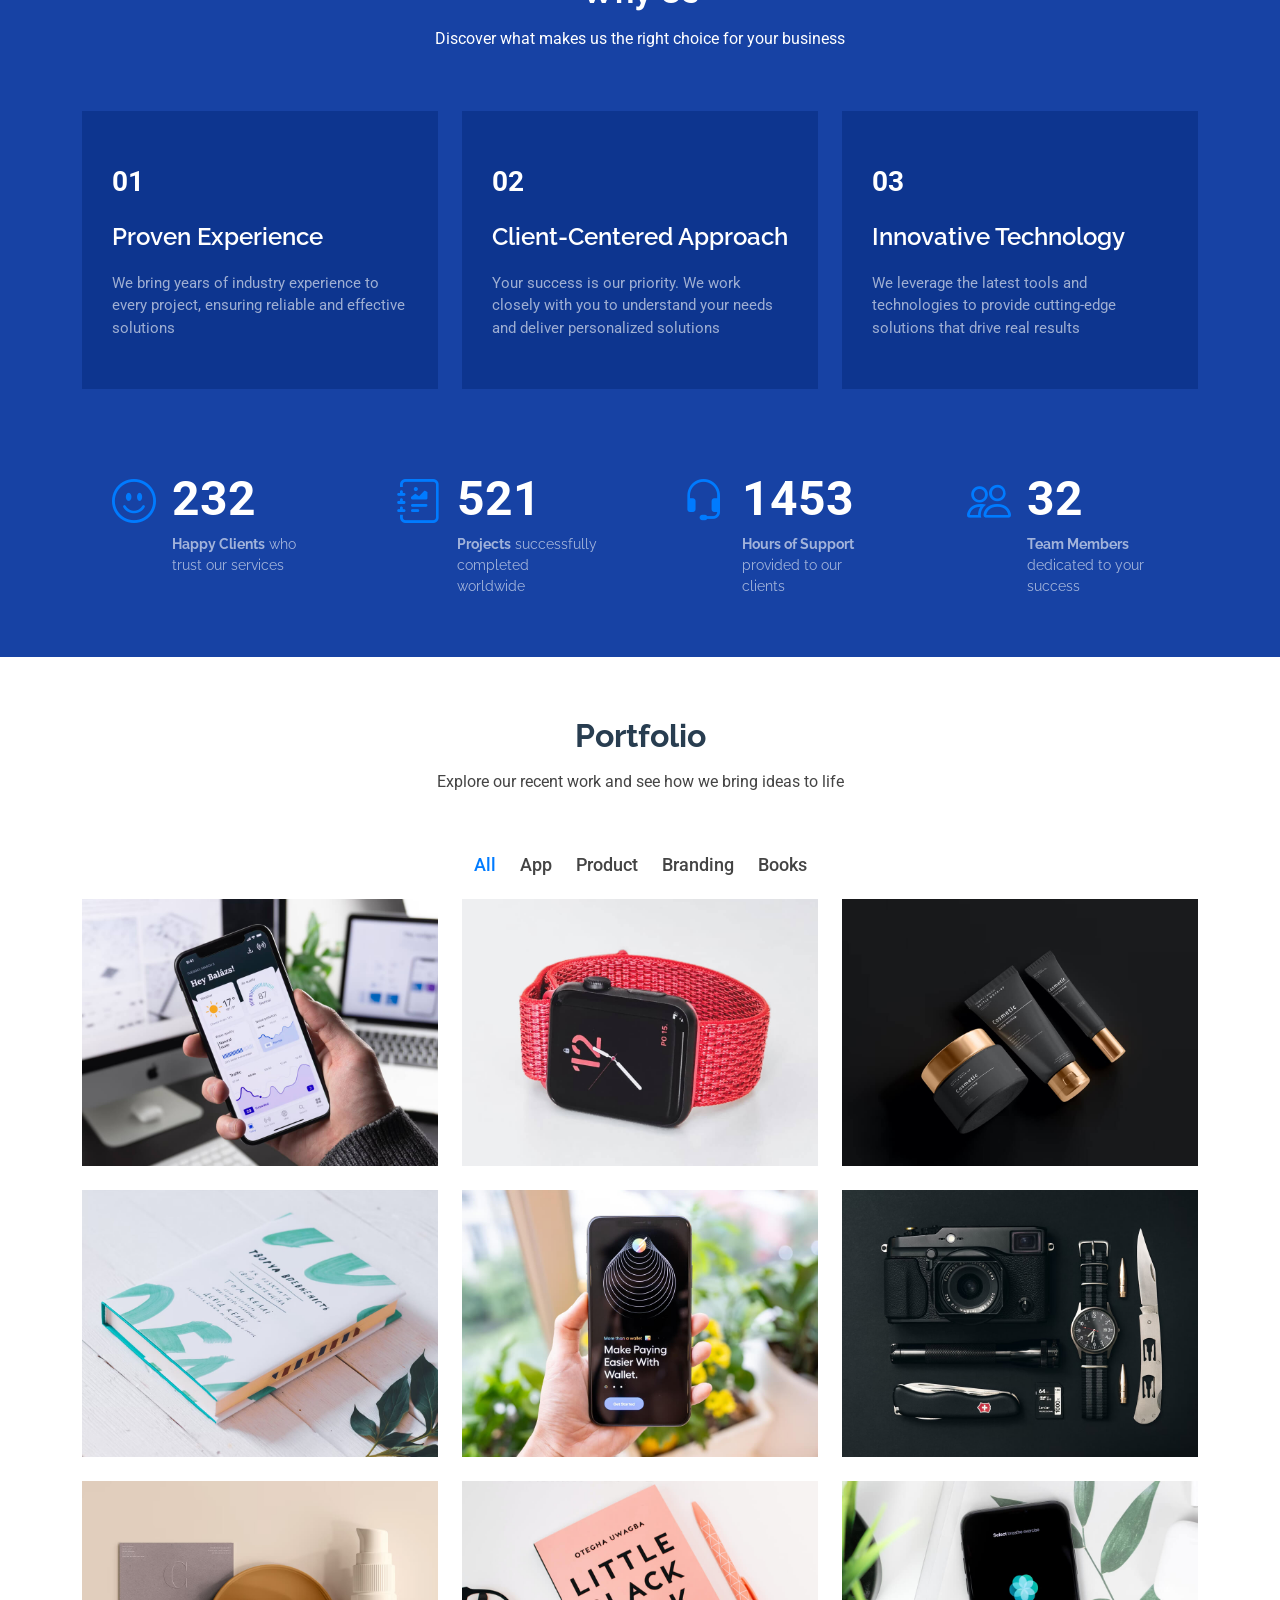
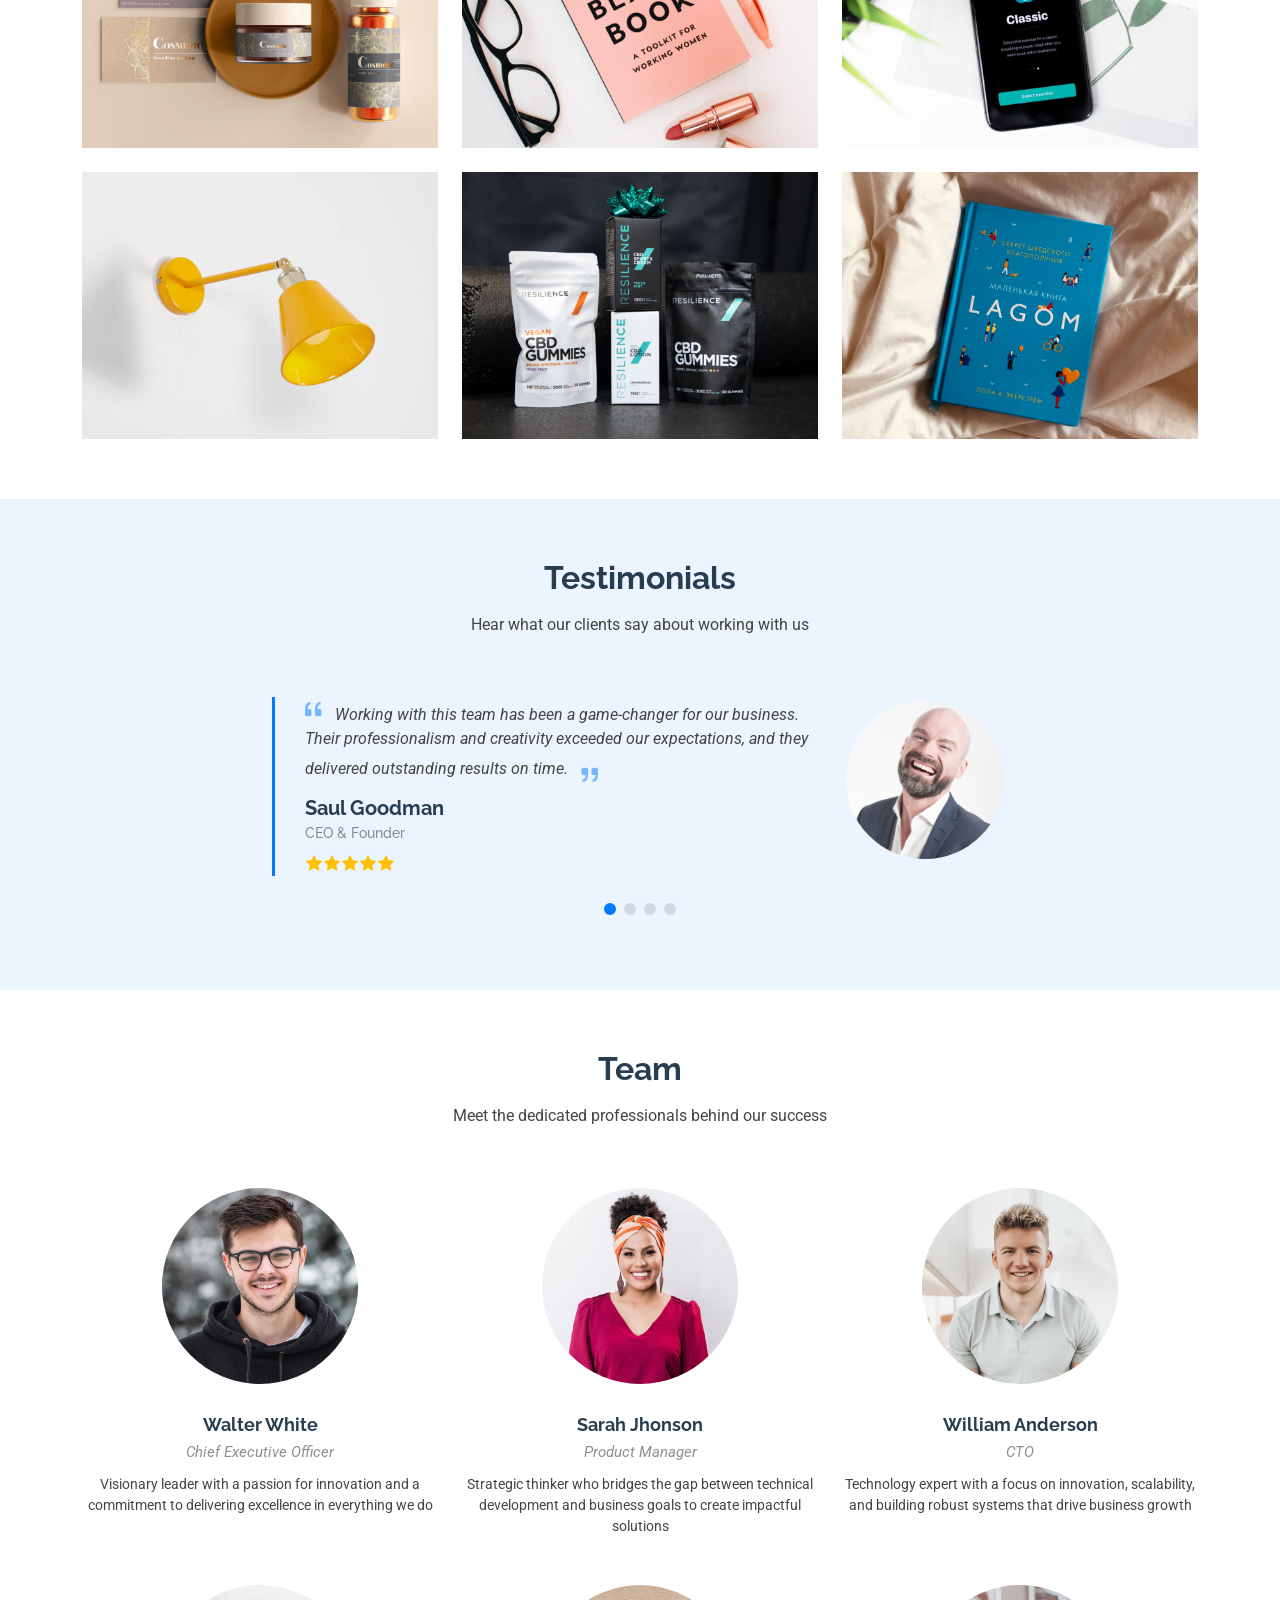
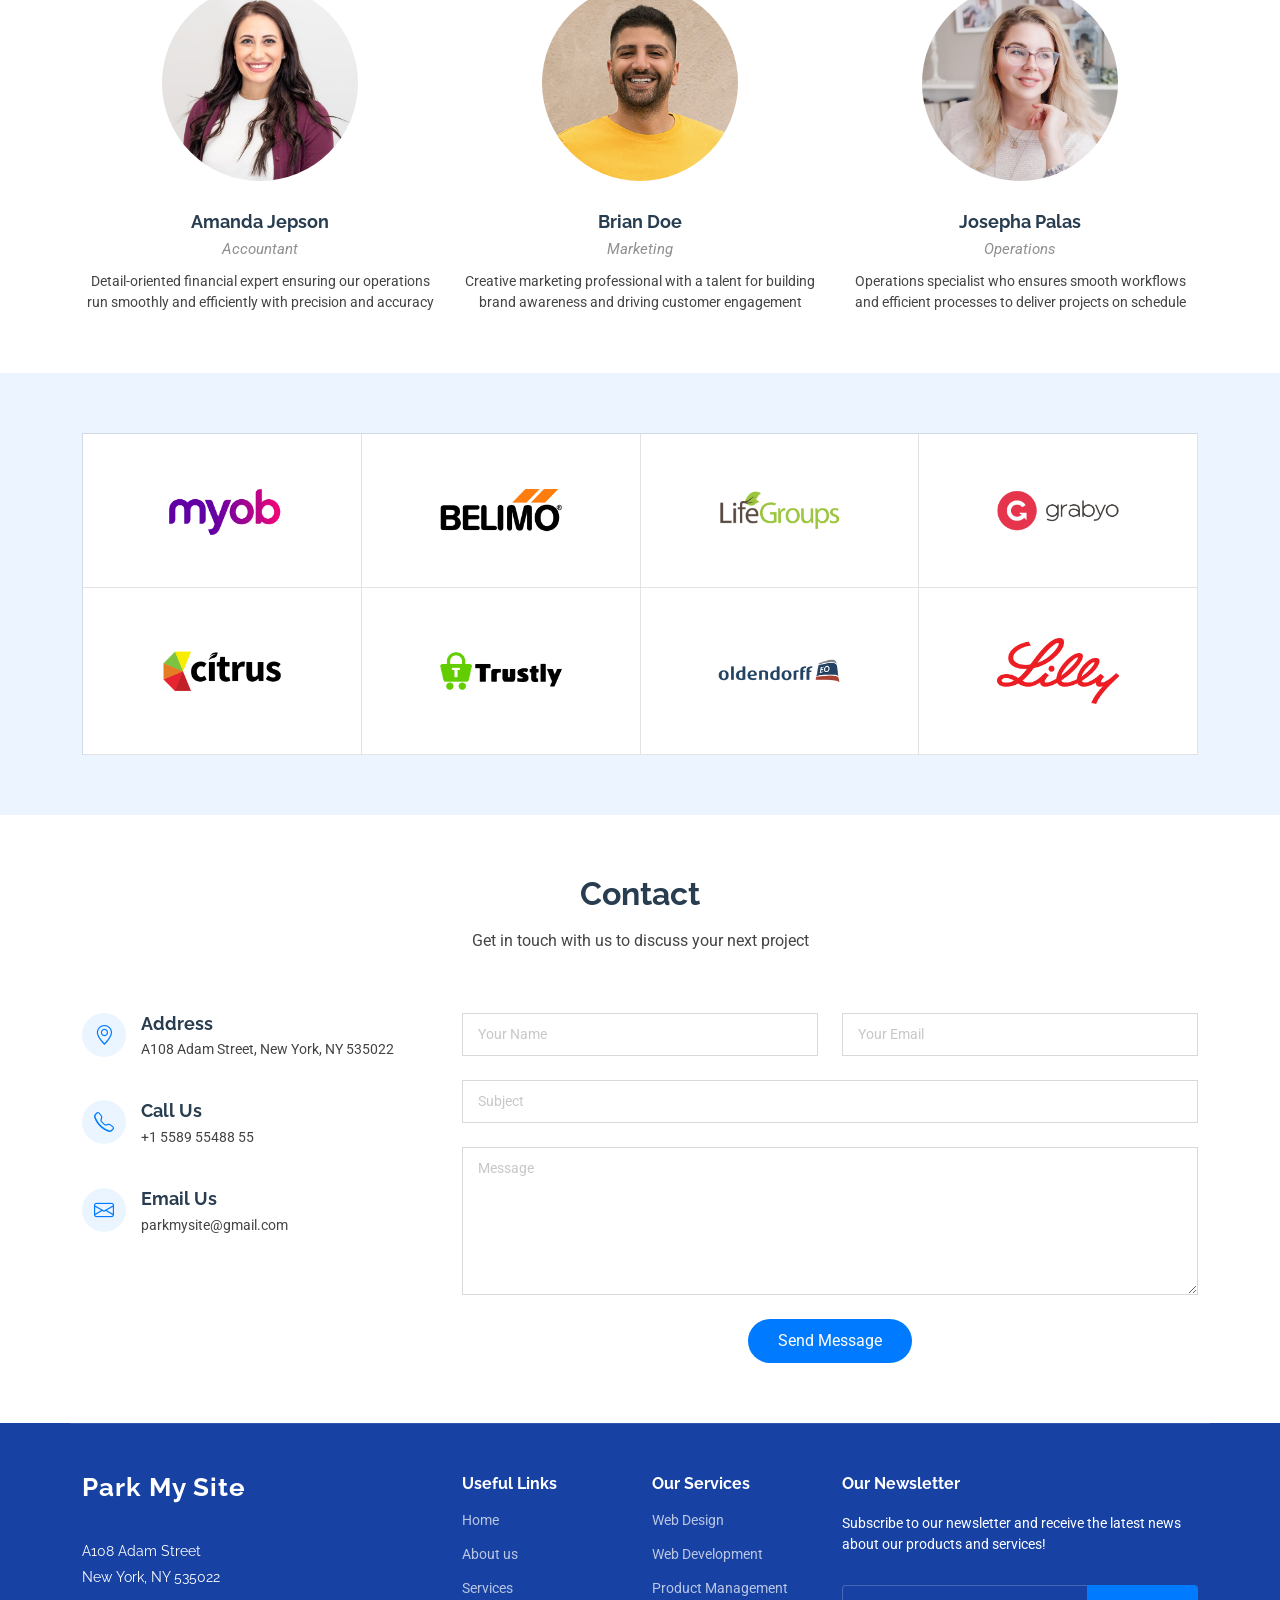
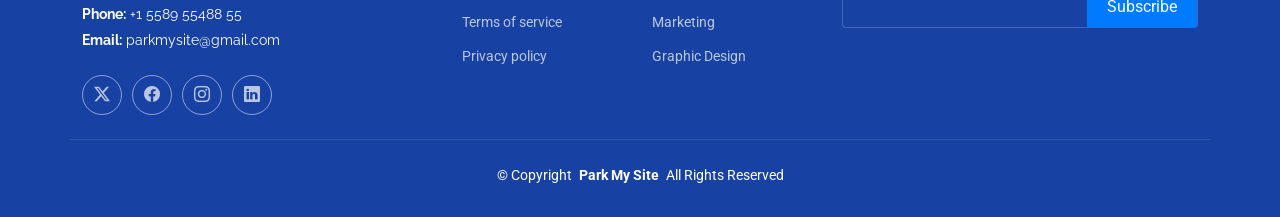
==== commit e0073c6f: "Update index.html" ====
--- a/index.html
+++ b/index.html
@@ -67,7 +67,17 @@
           </li>
          -->
 
-<li class="dropdown" style="color: var(--contrast-color)! important;background: var(--accent-color);font-family: var(--heading-font);font-weight: 400;font-size: 15px;letter-spacing: 1px;display: inline-block;border-radius: 50px;transition: 0.5s;box-shadow: 0 8px 28px rgba(0, 0, 0, 0.1);"><a href="#"><span>Login</span> <i class="bi bi-chevron-down toggle-dropdown"></i></a>
+<li class="dropdown" ><a href="#" style="color: var(--contrast-color);
+    background: var(--accent-color);
+    font-family: var(--heading-font);
+    font-weight: 400;
+    font-size: 15px;
+    letter-spacing: 1px;
+    display: inline-block;
+    padding: 10px 28px 12px 28px;
+    border-radius: 50px;
+    transition: 0.5s;
+    box-shadow: 0 8px 28px rgba(0, 0, 0, 0.1);"><span>Login</span> <i class="bi bi-chevron-down toggle-dropdown"></i></a>
     <ul class="">
                              <li><a href="../apps/website/index.html">Admin</a></li>
                              <li><a href="../member/app/member-login.html">Member</a></li>
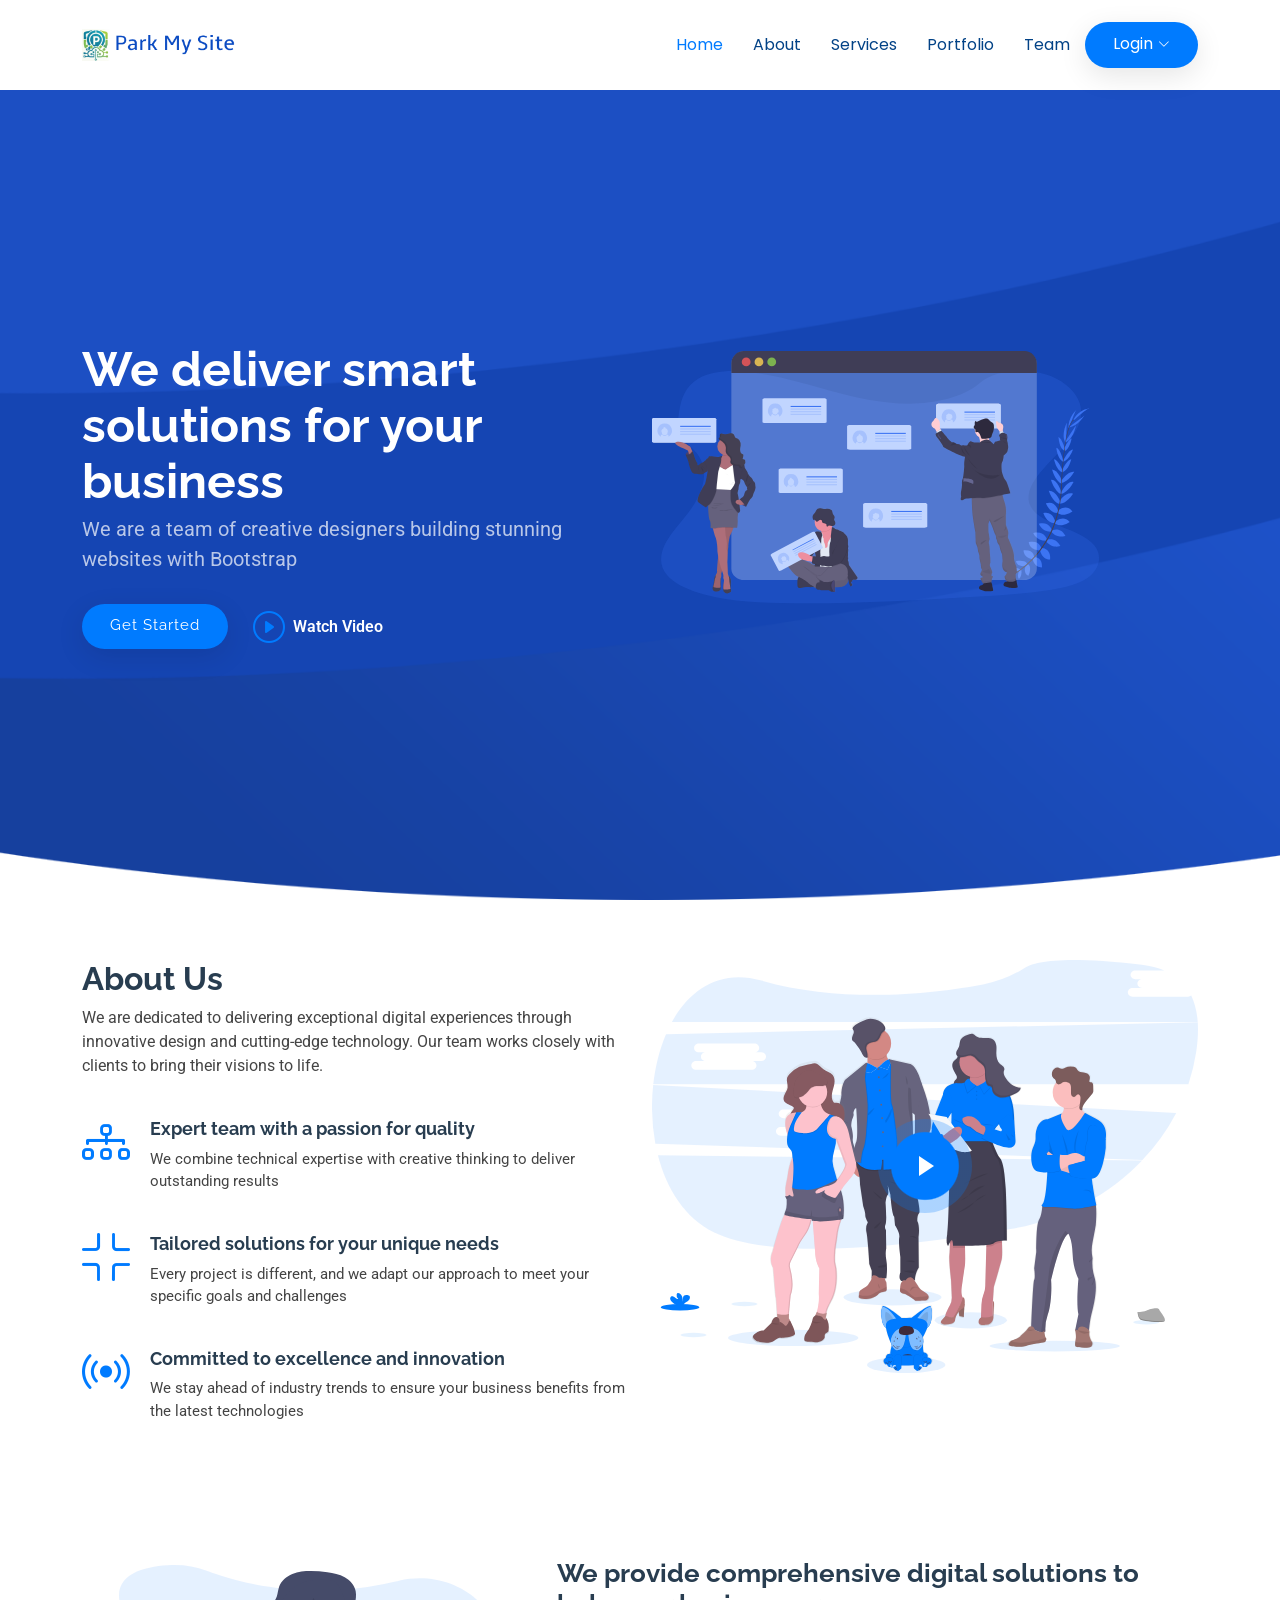
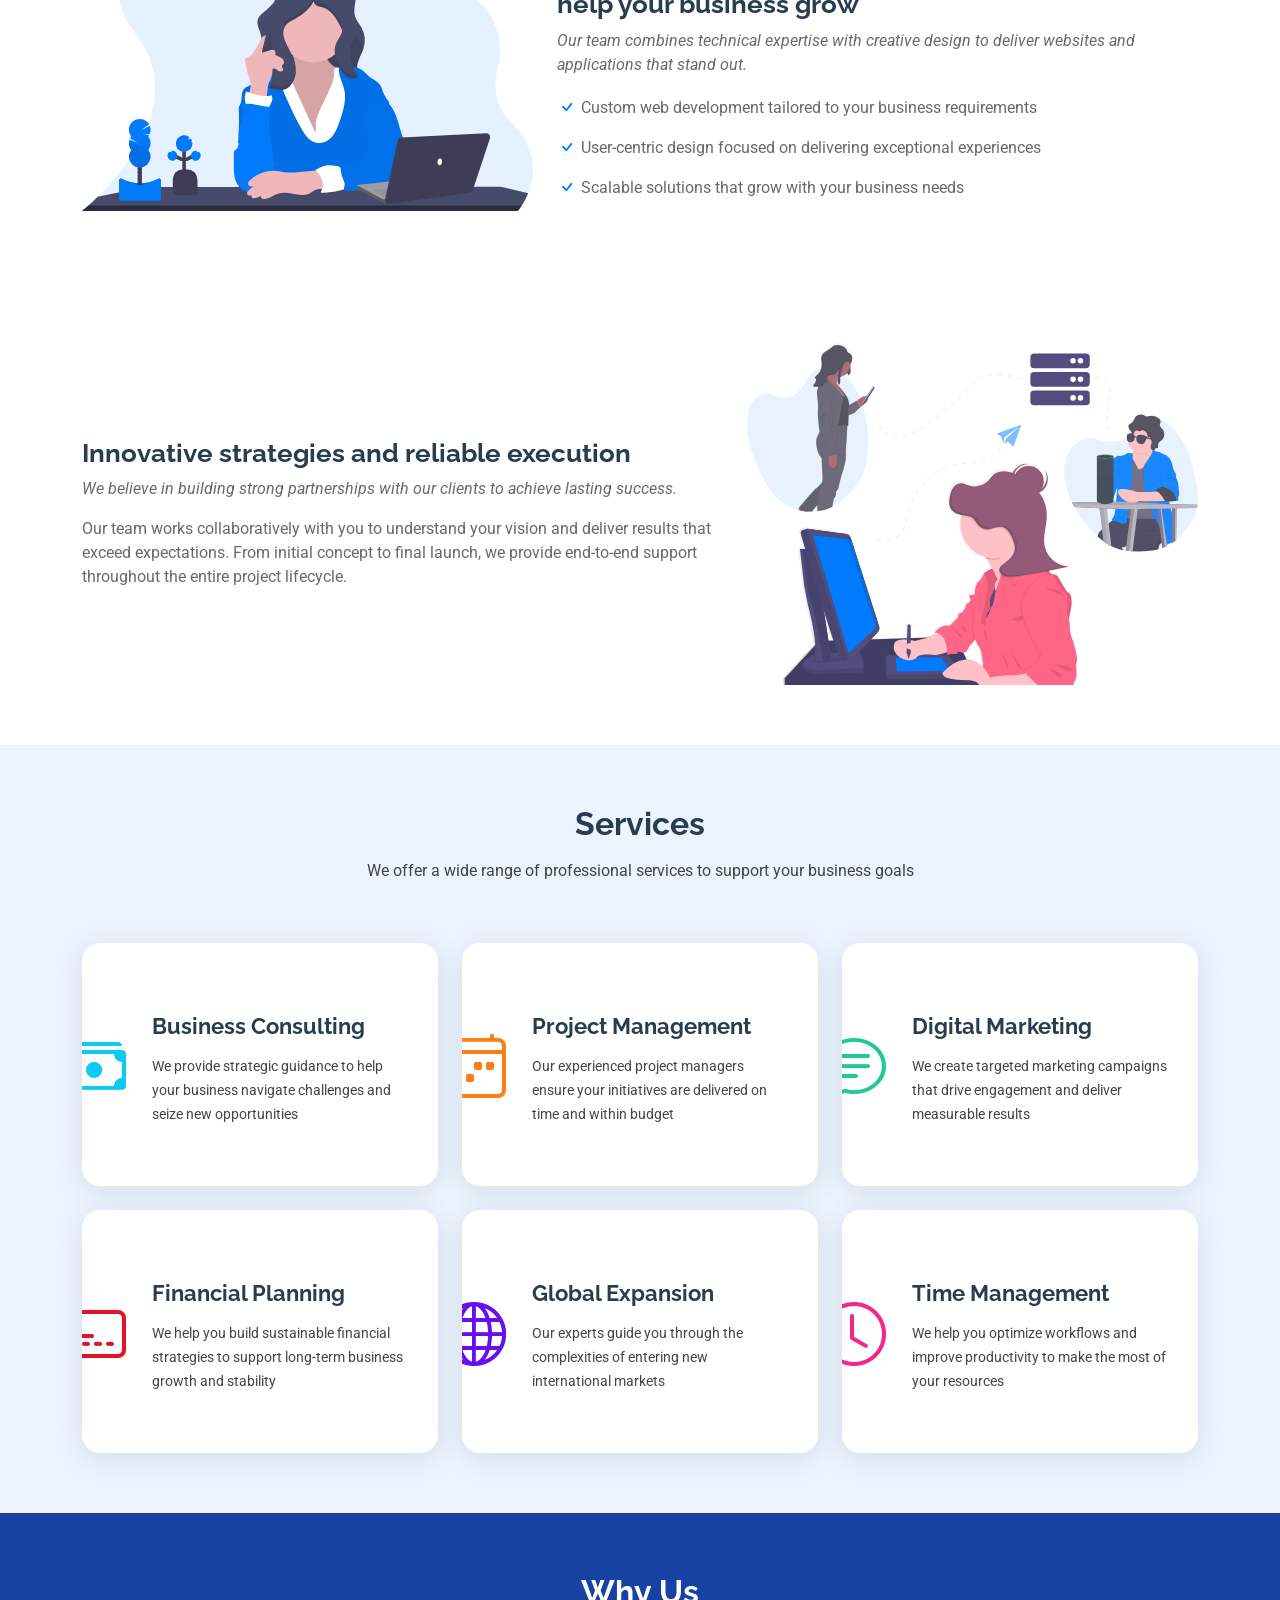
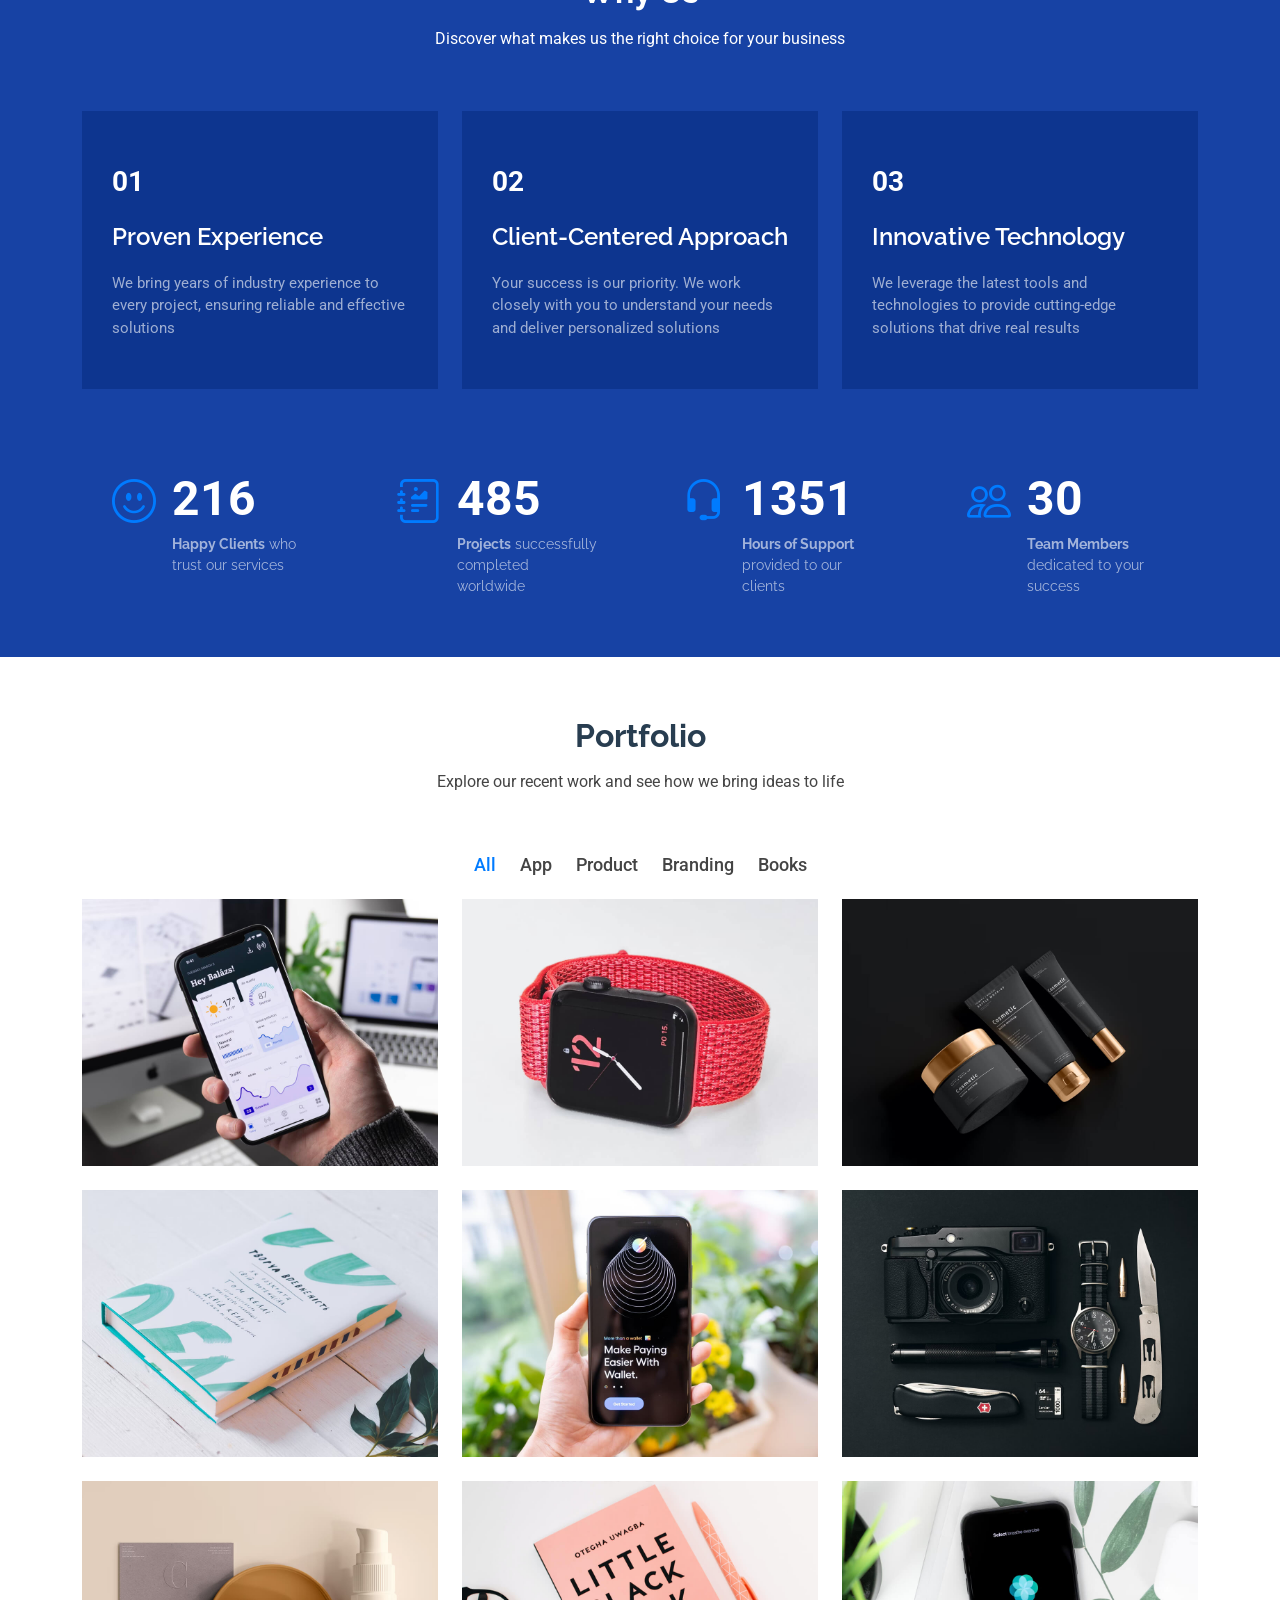
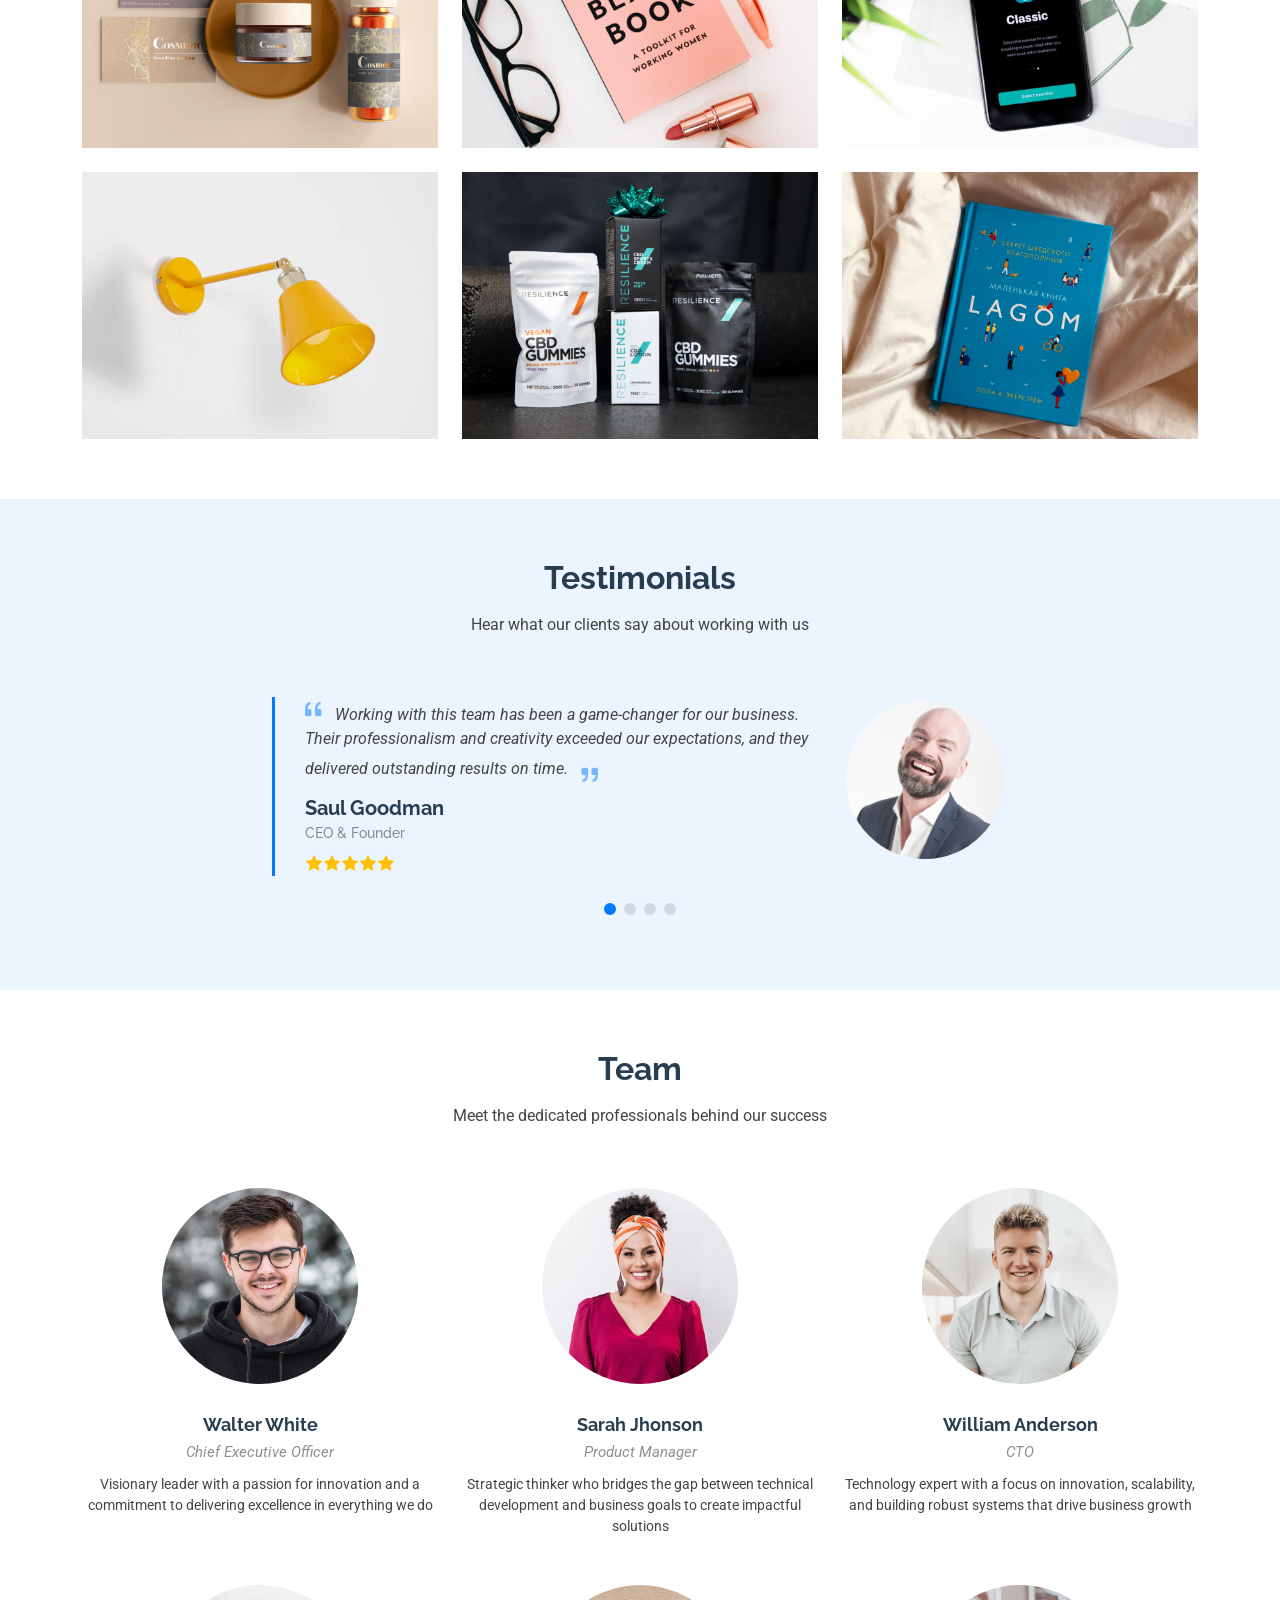
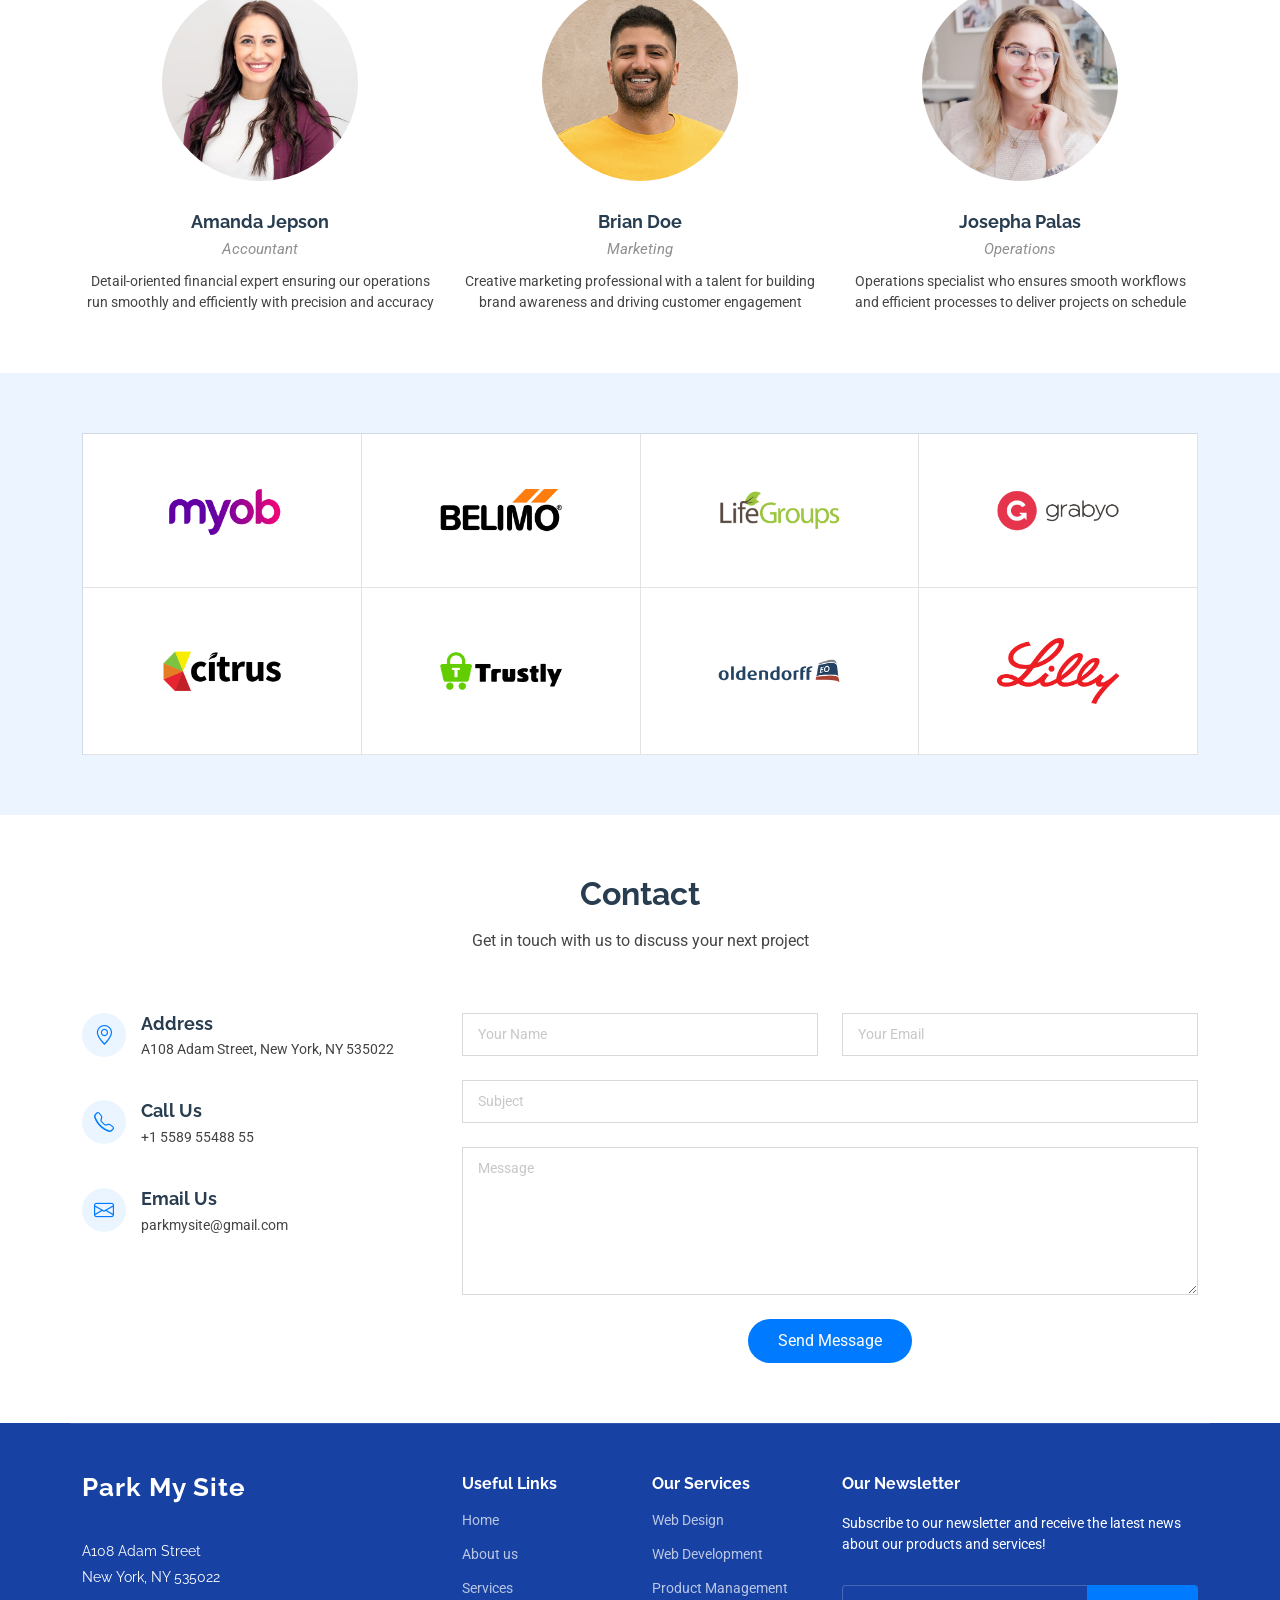
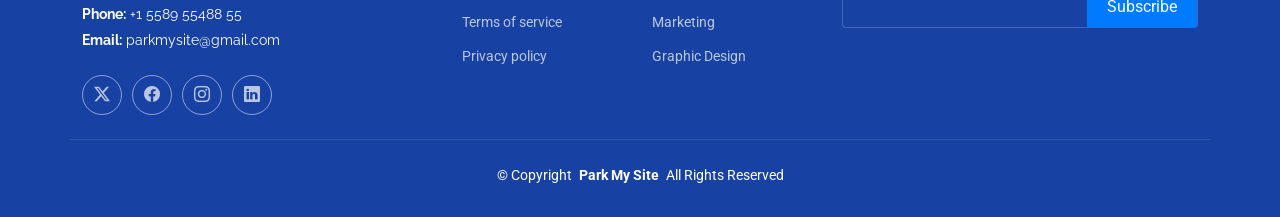
==== commit 81fc2a91: "Update index.html" ====
--- a/index.html
+++ b/index.html
@@ -69,11 +69,7 @@
 
 <li class="dropdown" ><a href="#" style="color: var(--contrast-color);
     background: var(--accent-color);
-    font-family: var(--heading-font);
-    font-weight: 400;
-    font-size: 15px;
-    letter-spacing: 1px;
-    display: inline-block;
+   
     padding: 10px 28px 12px 28px;
     border-radius: 50px;
     transition: 0.5s;
@@ -1031,4 +1027,4 @@
 
 </body>
 
-</html>+</html>
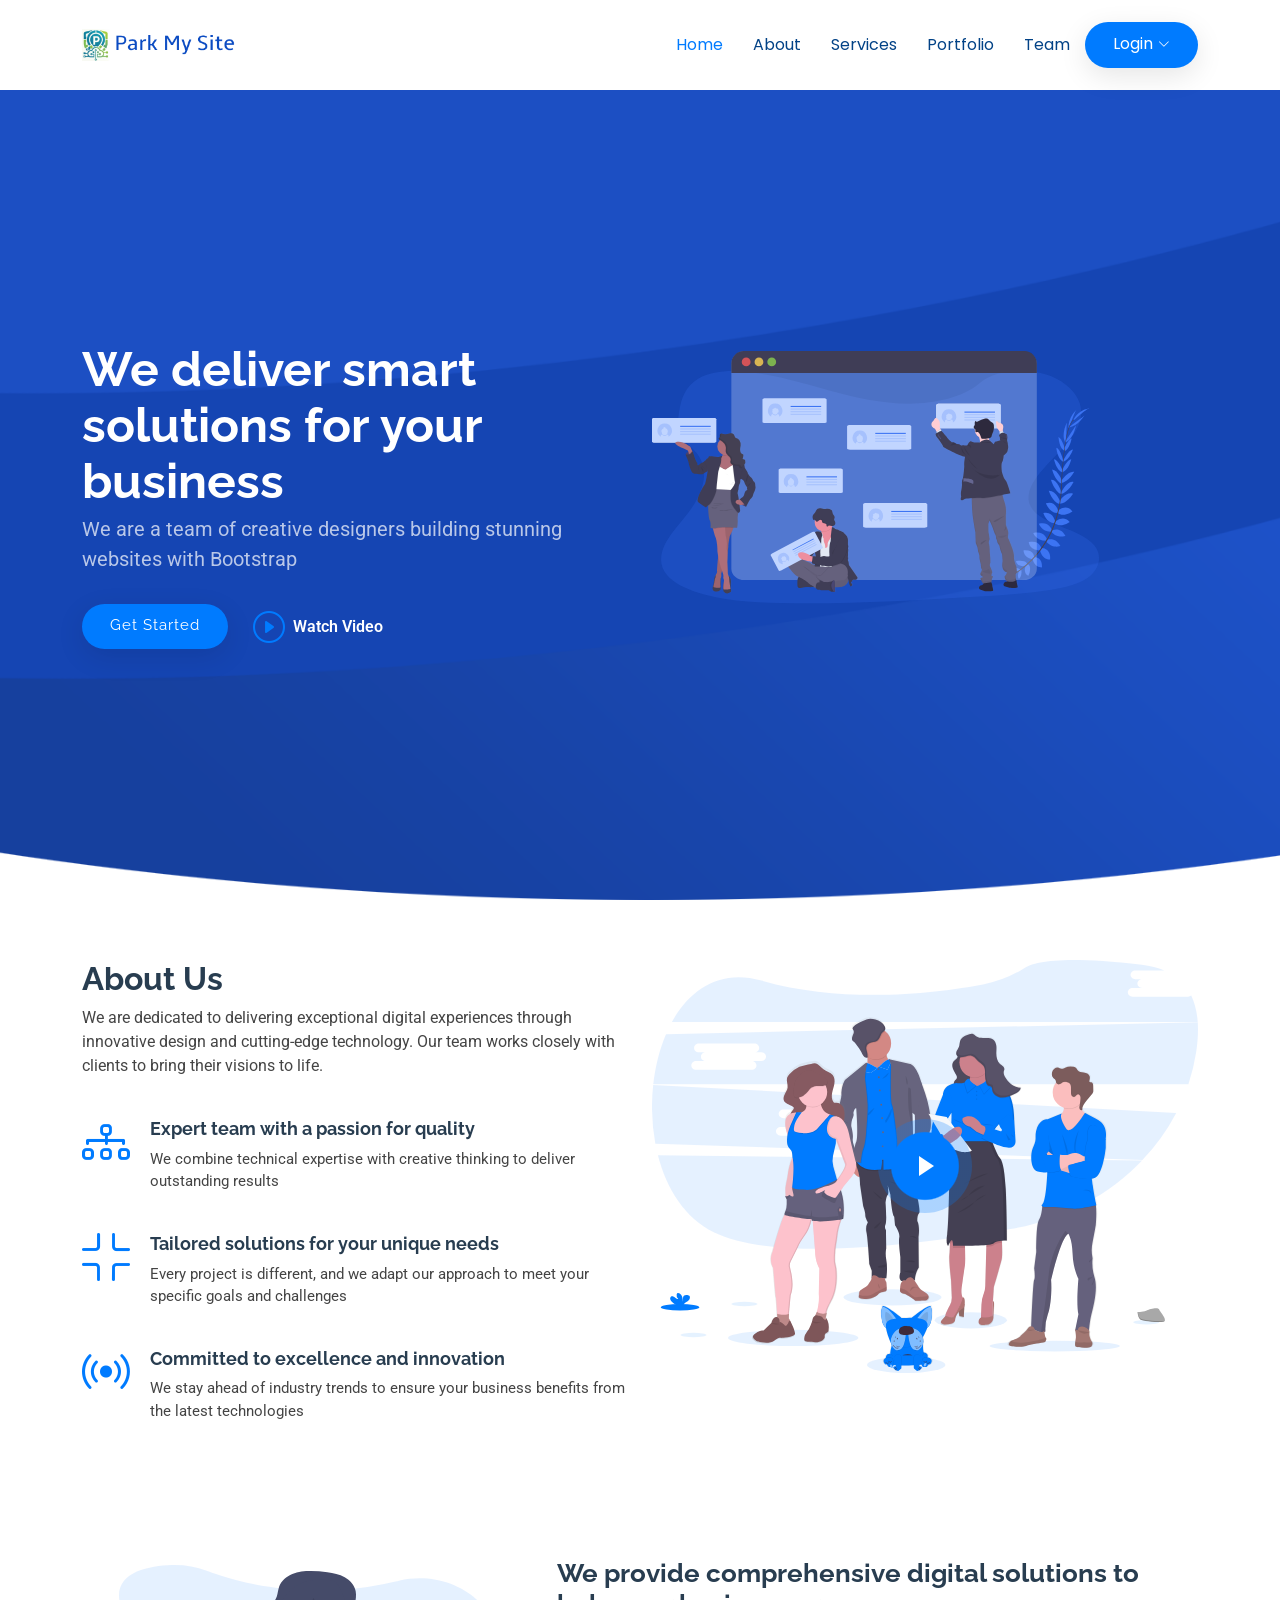
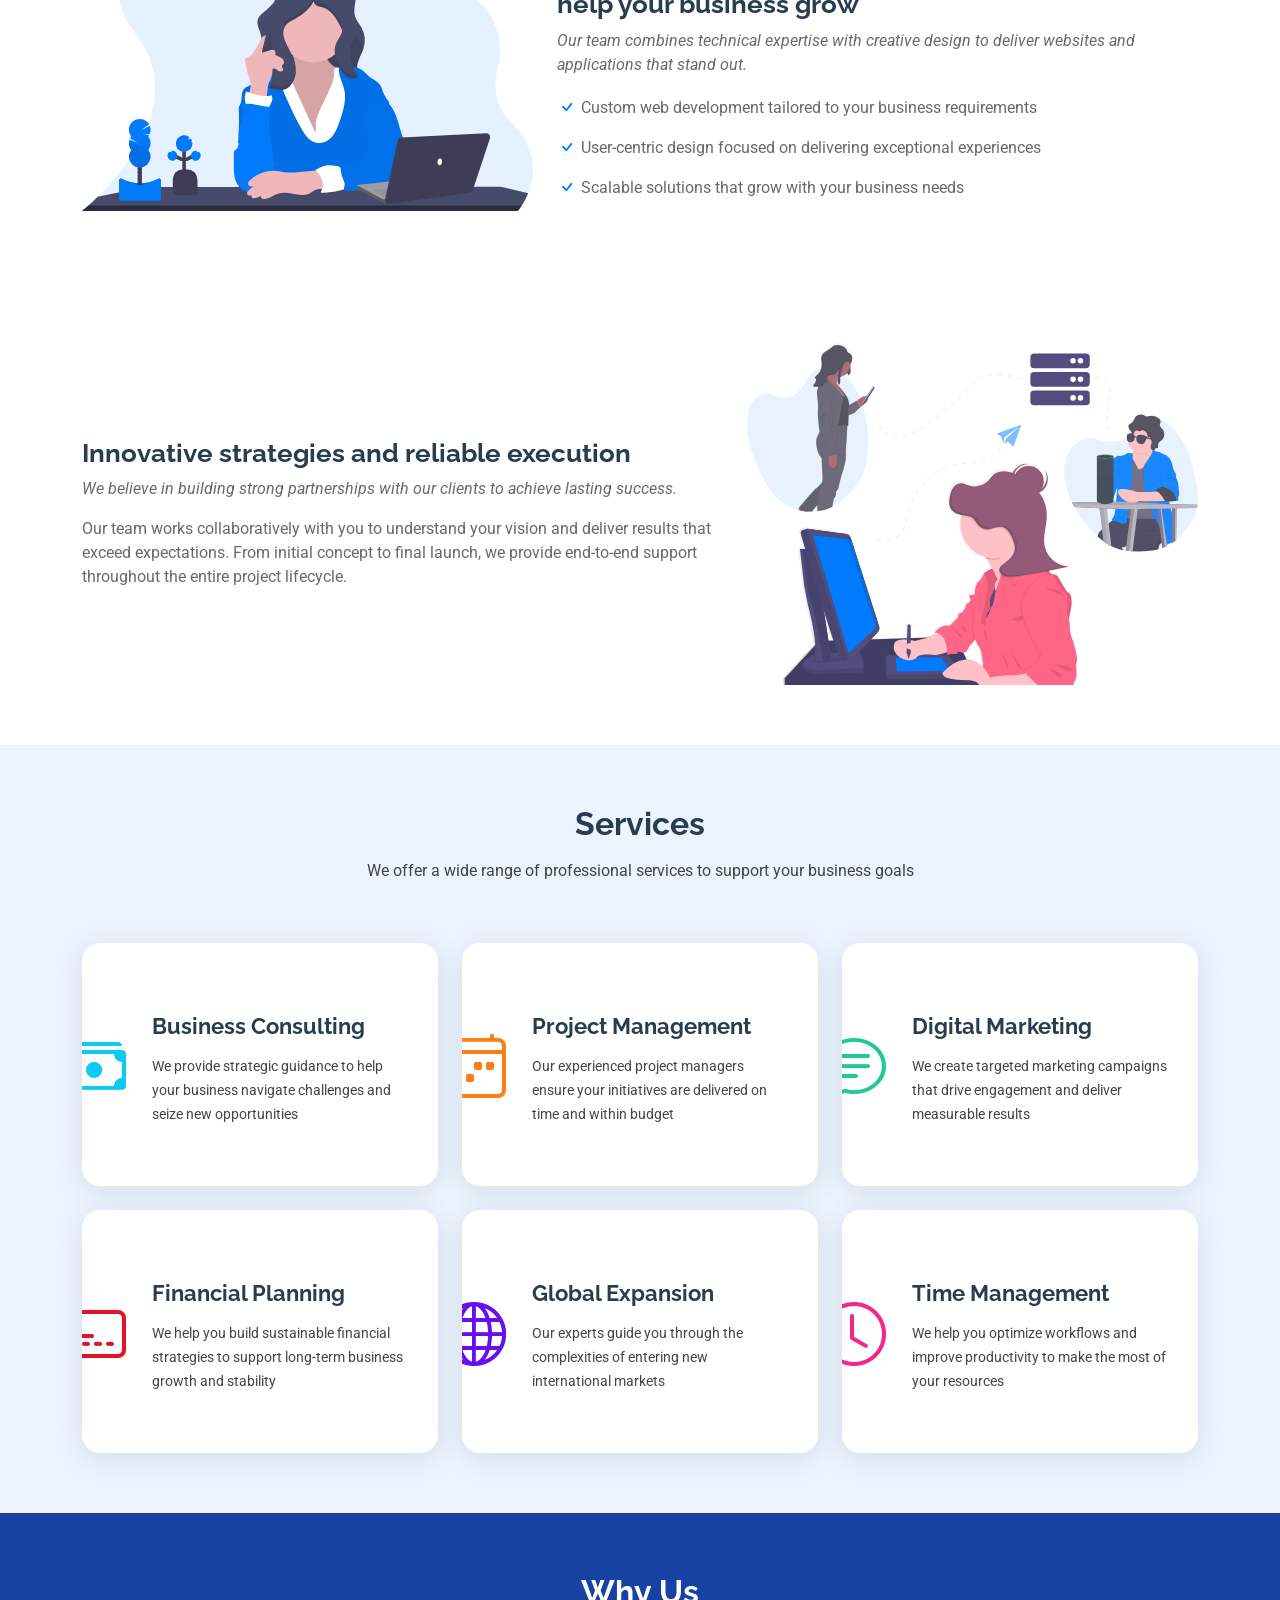
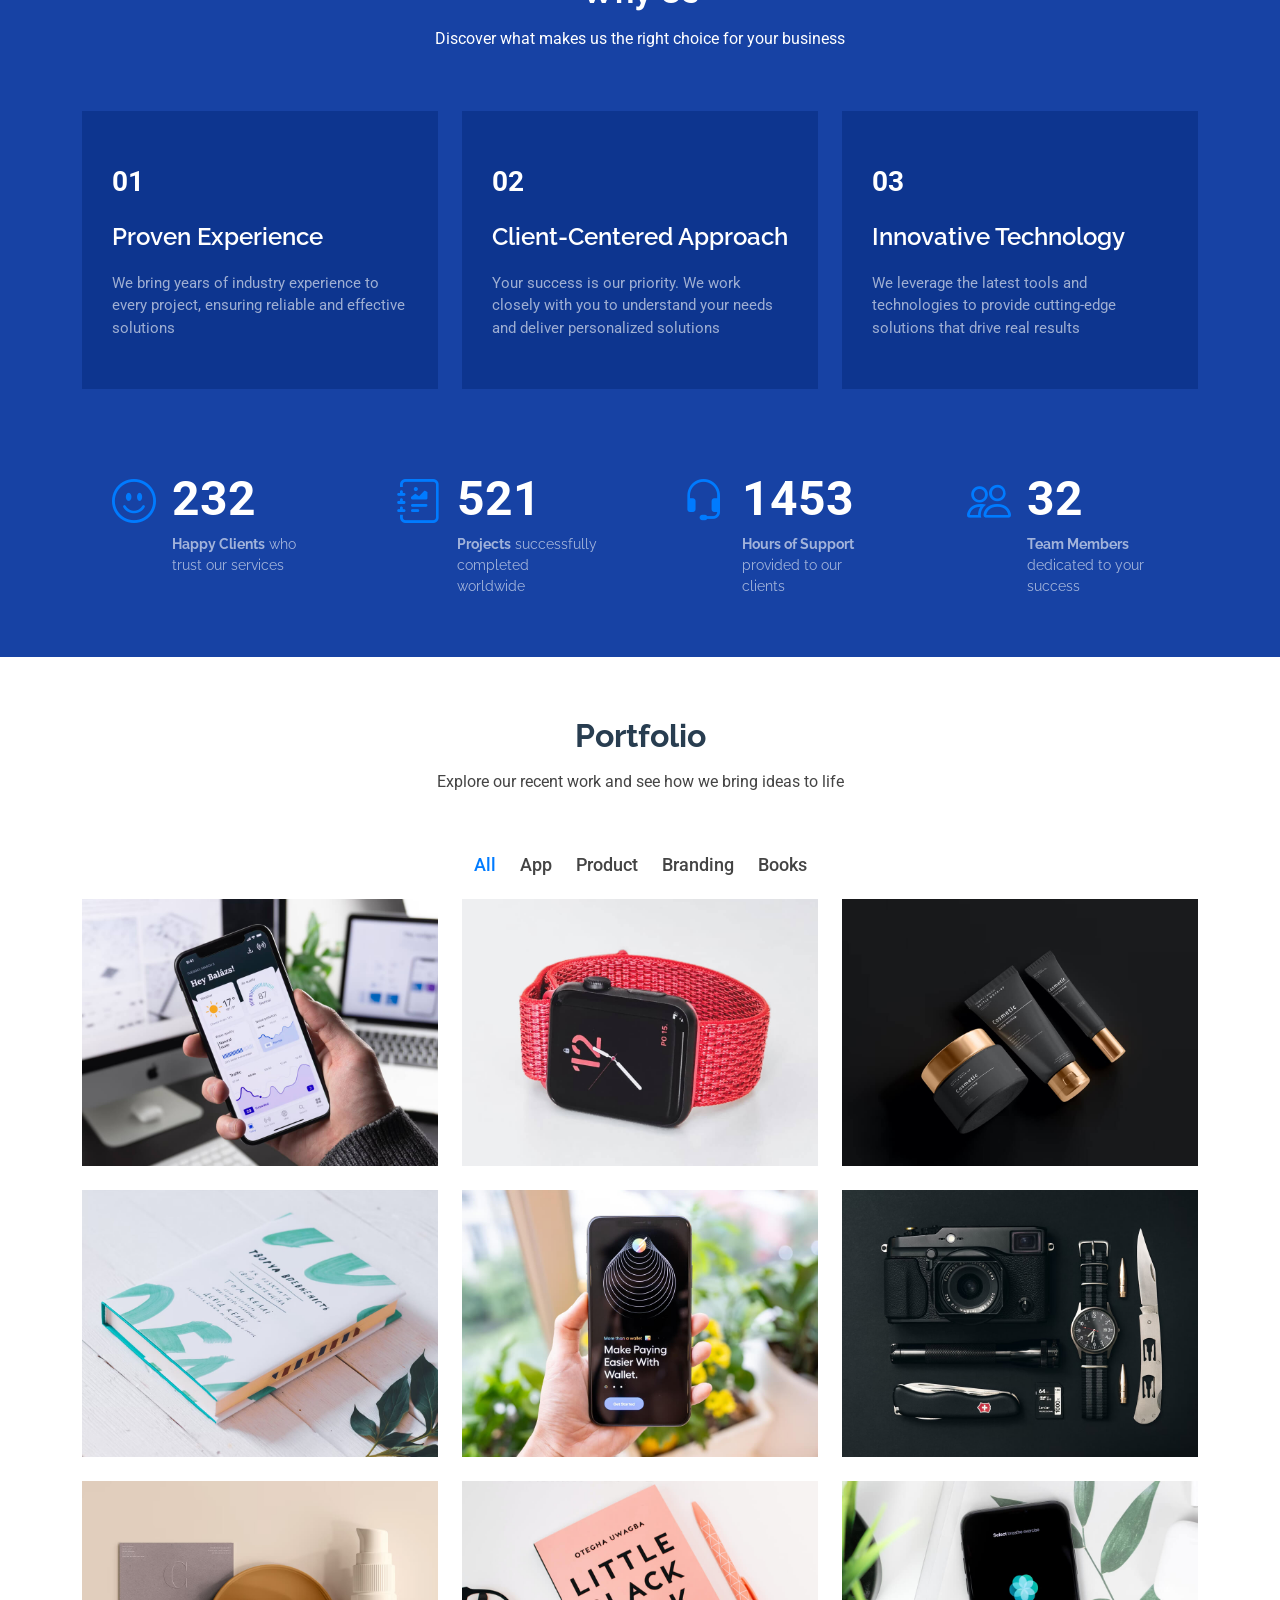
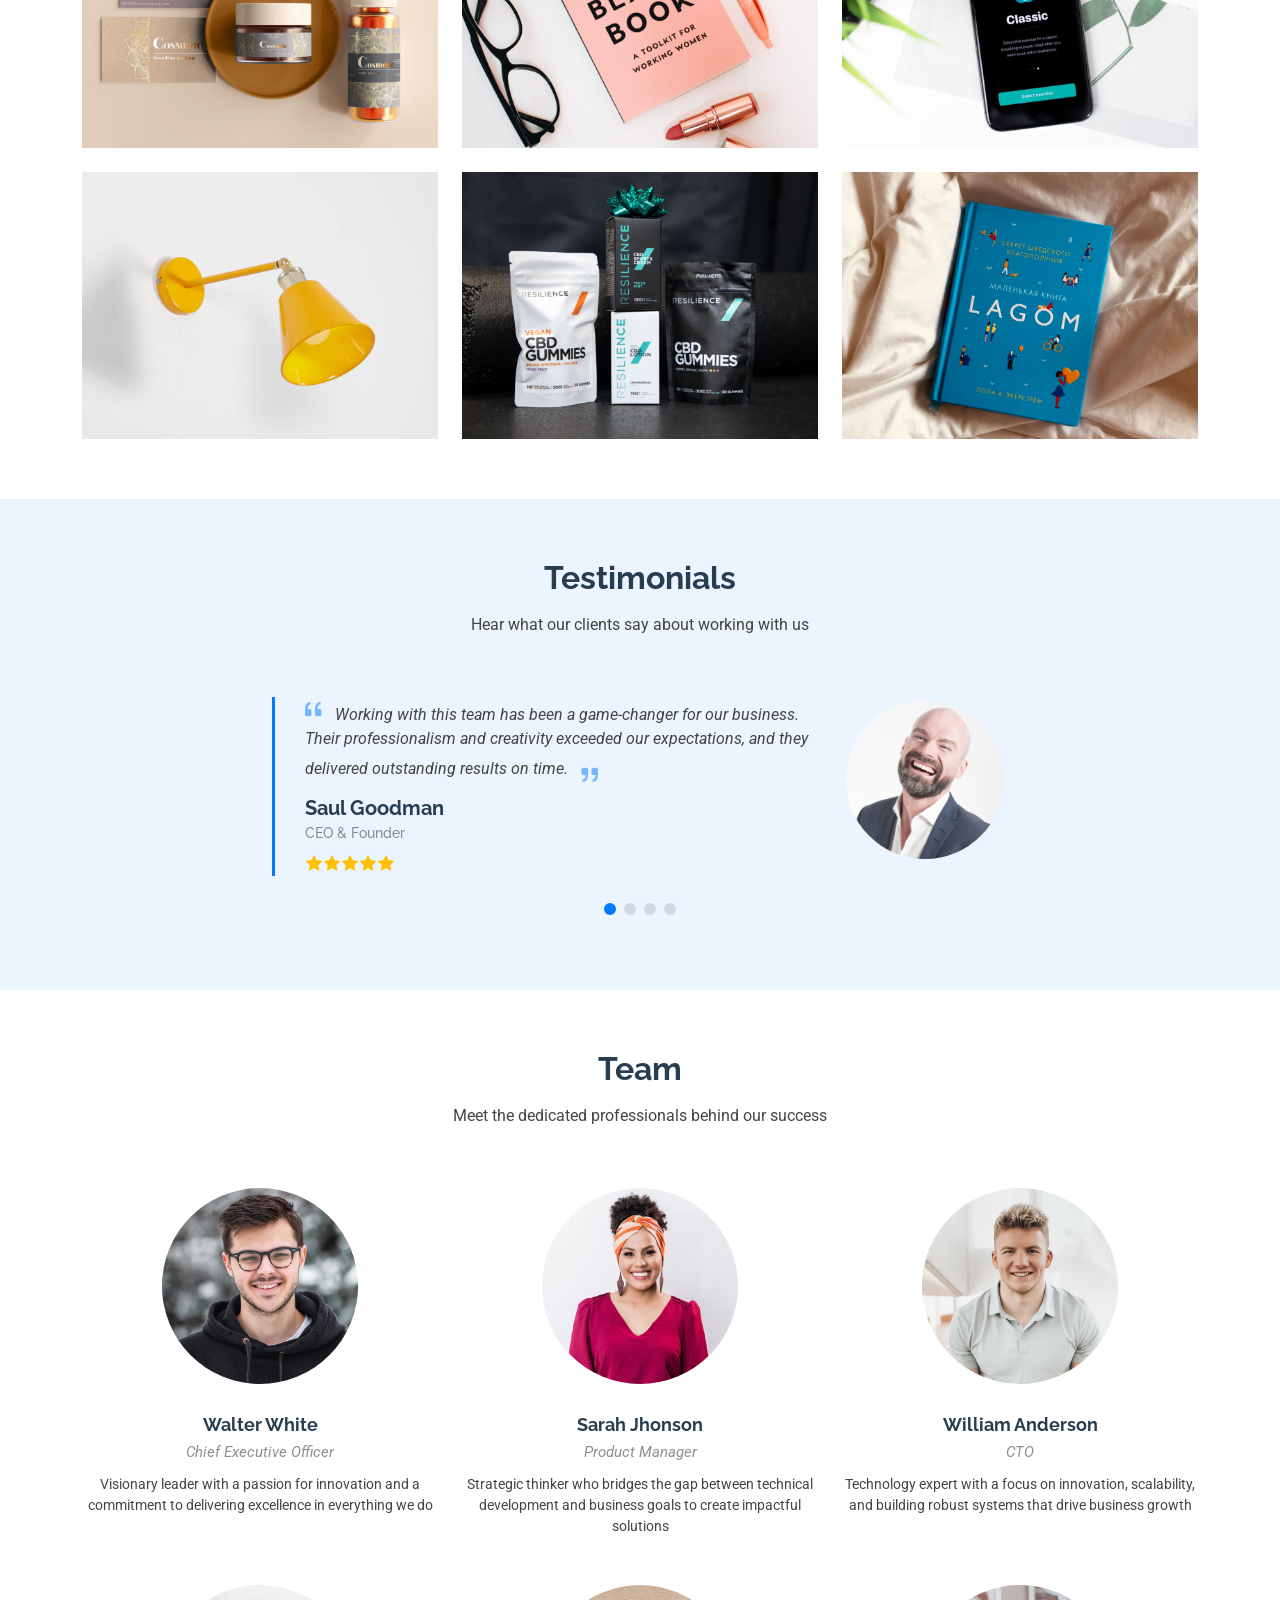
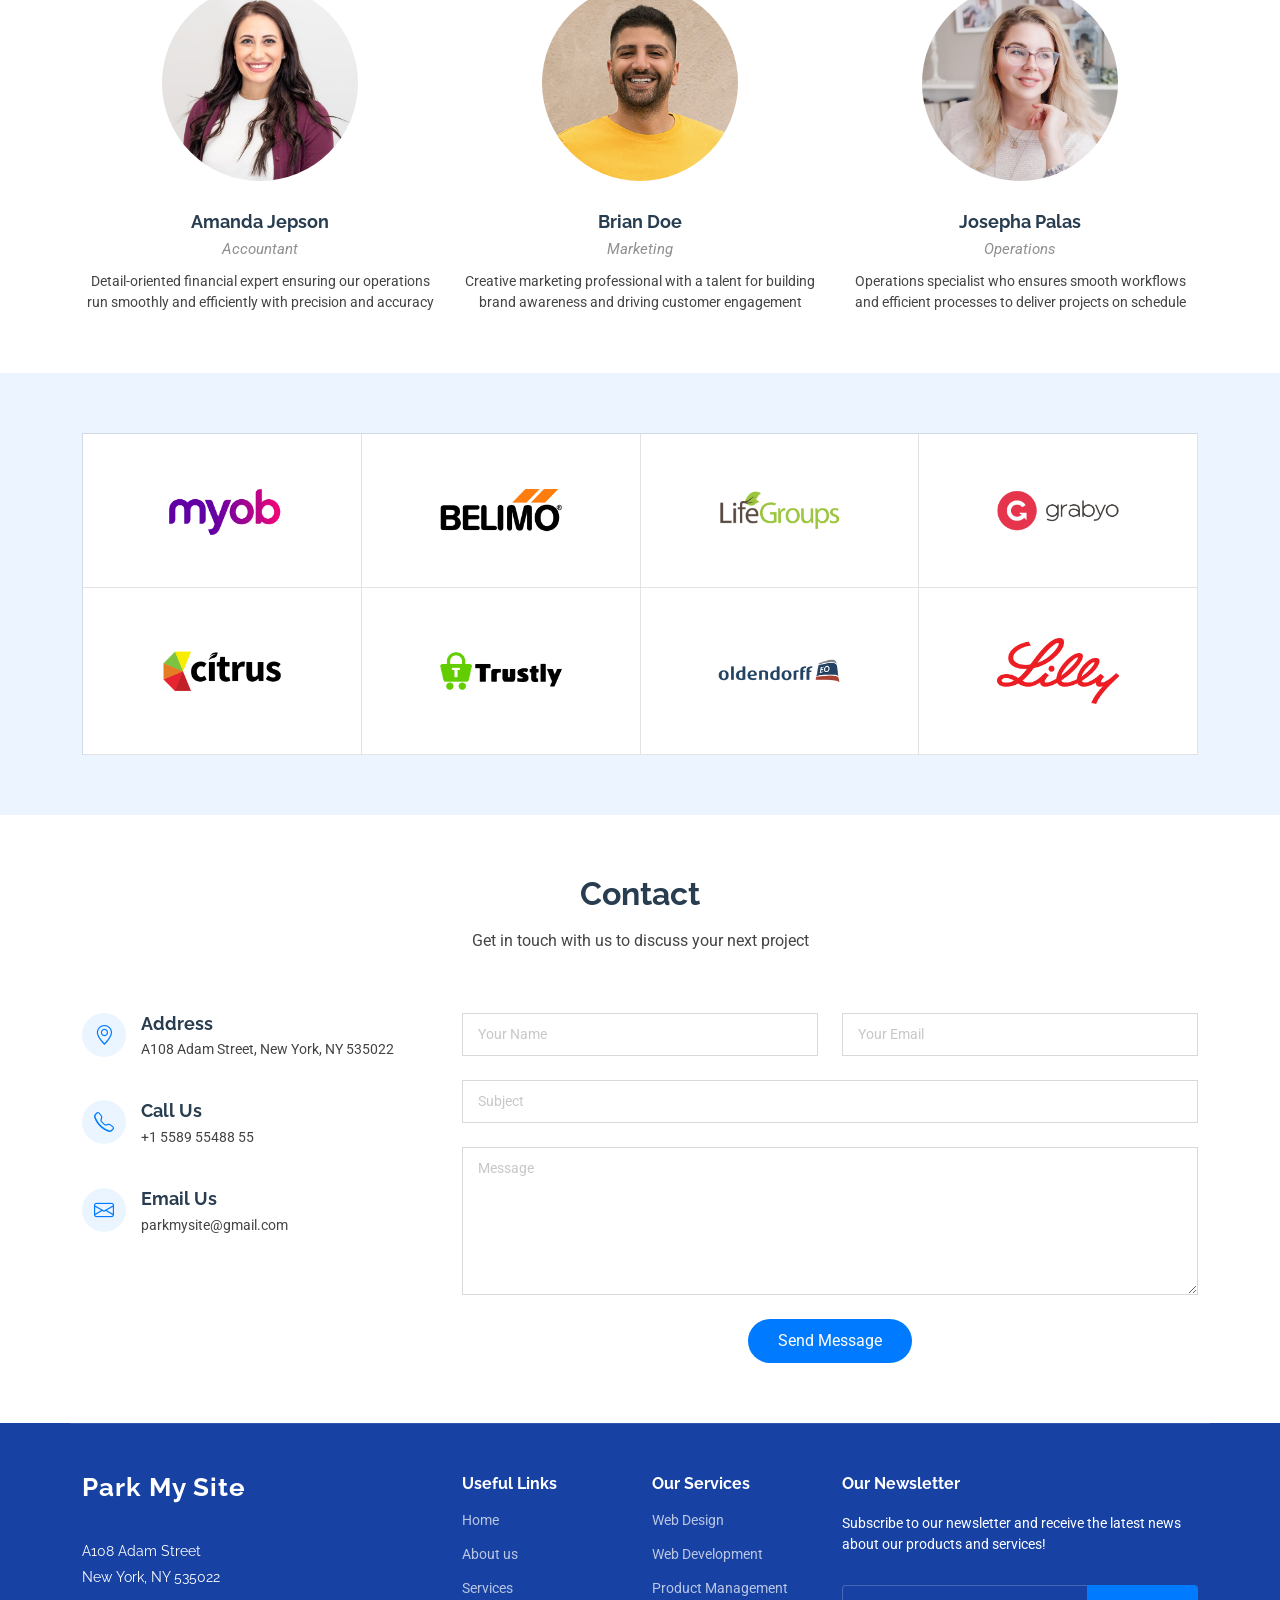
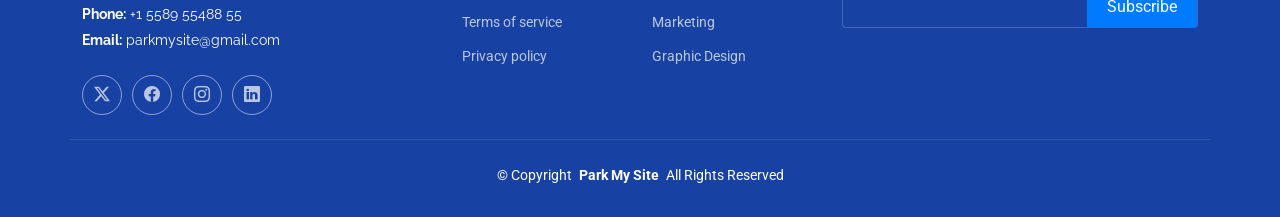
==== commit 6f83753b: "Update index.html" ====
--- a/index.html
+++ b/index.html
@@ -67,7 +67,7 @@
           </li>
          -->
 
-<li class="dropdown" ><a href="#" style="color: var(--contrast-color);
+<li class="dropdown" ><a href="" style="color: var(--contrast-color);
     background: var(--accent-color);
    
     padding: 10px 28px 12px 28px;
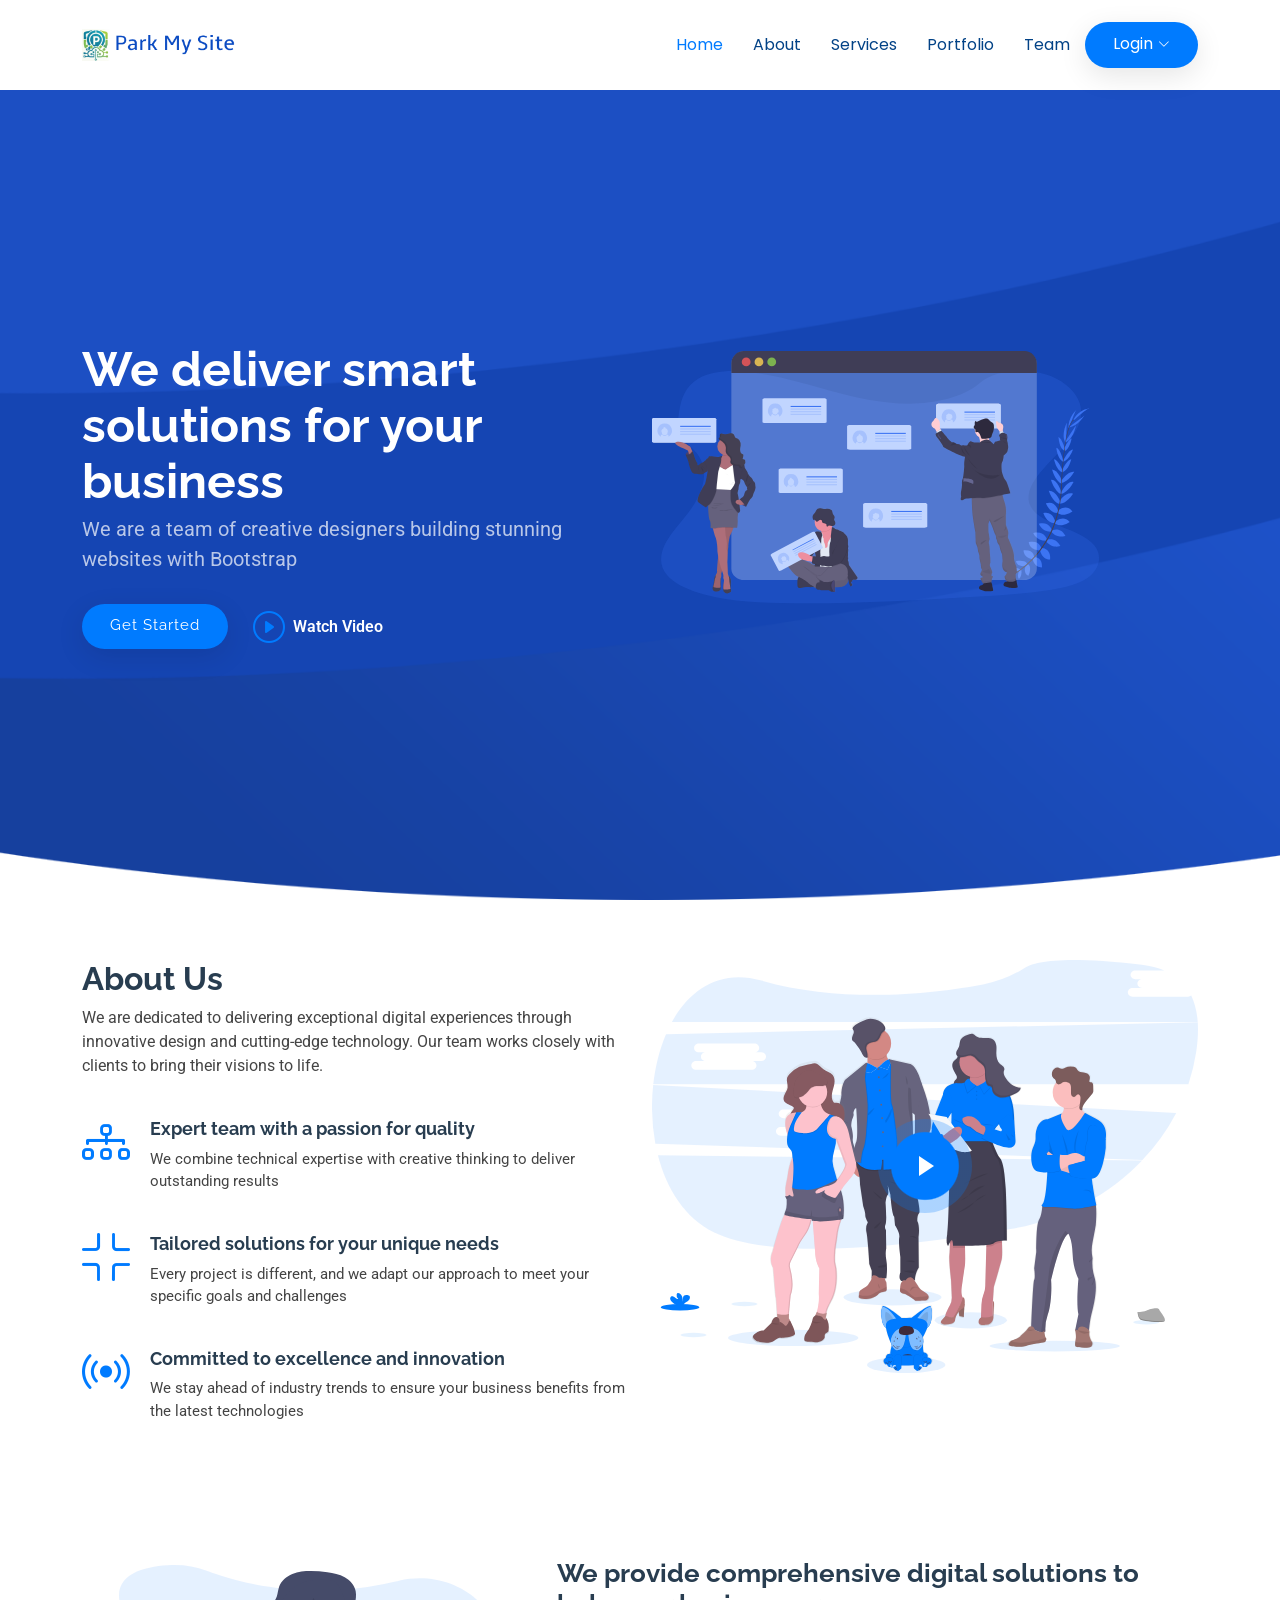
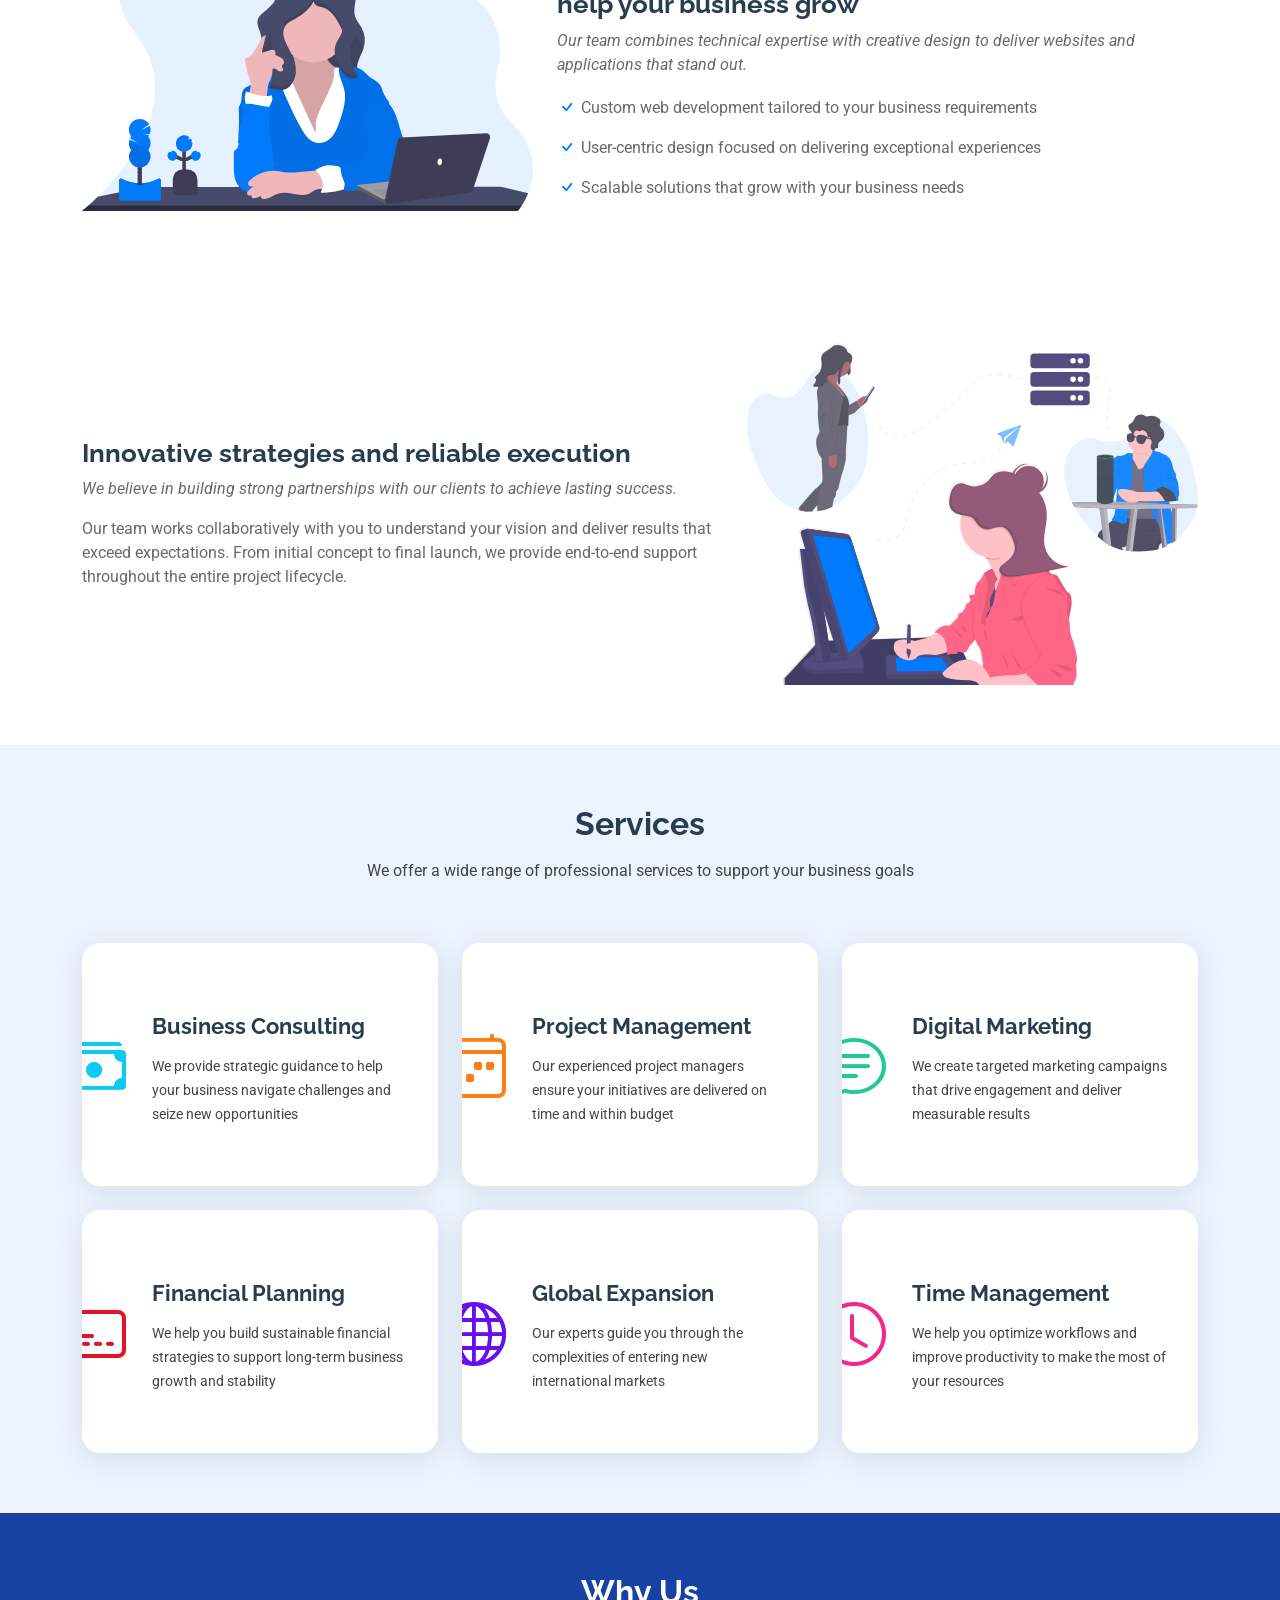
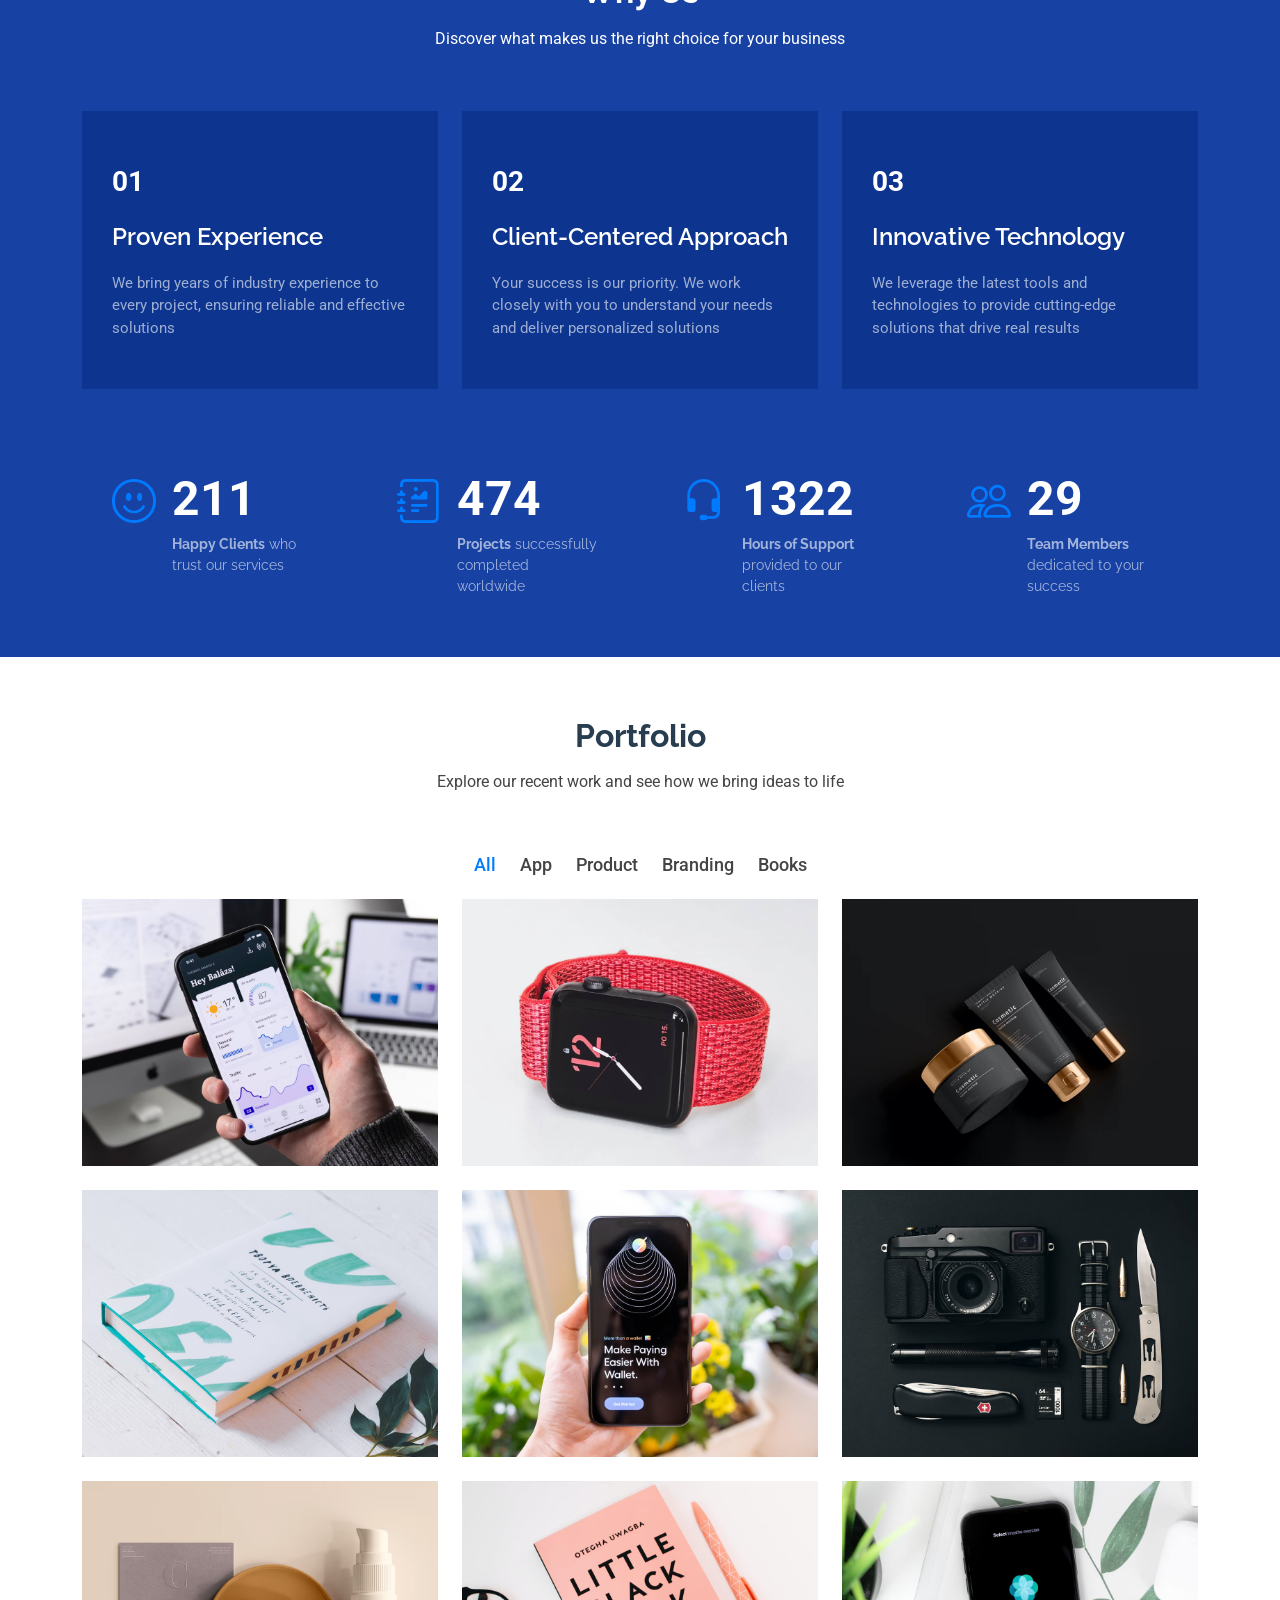
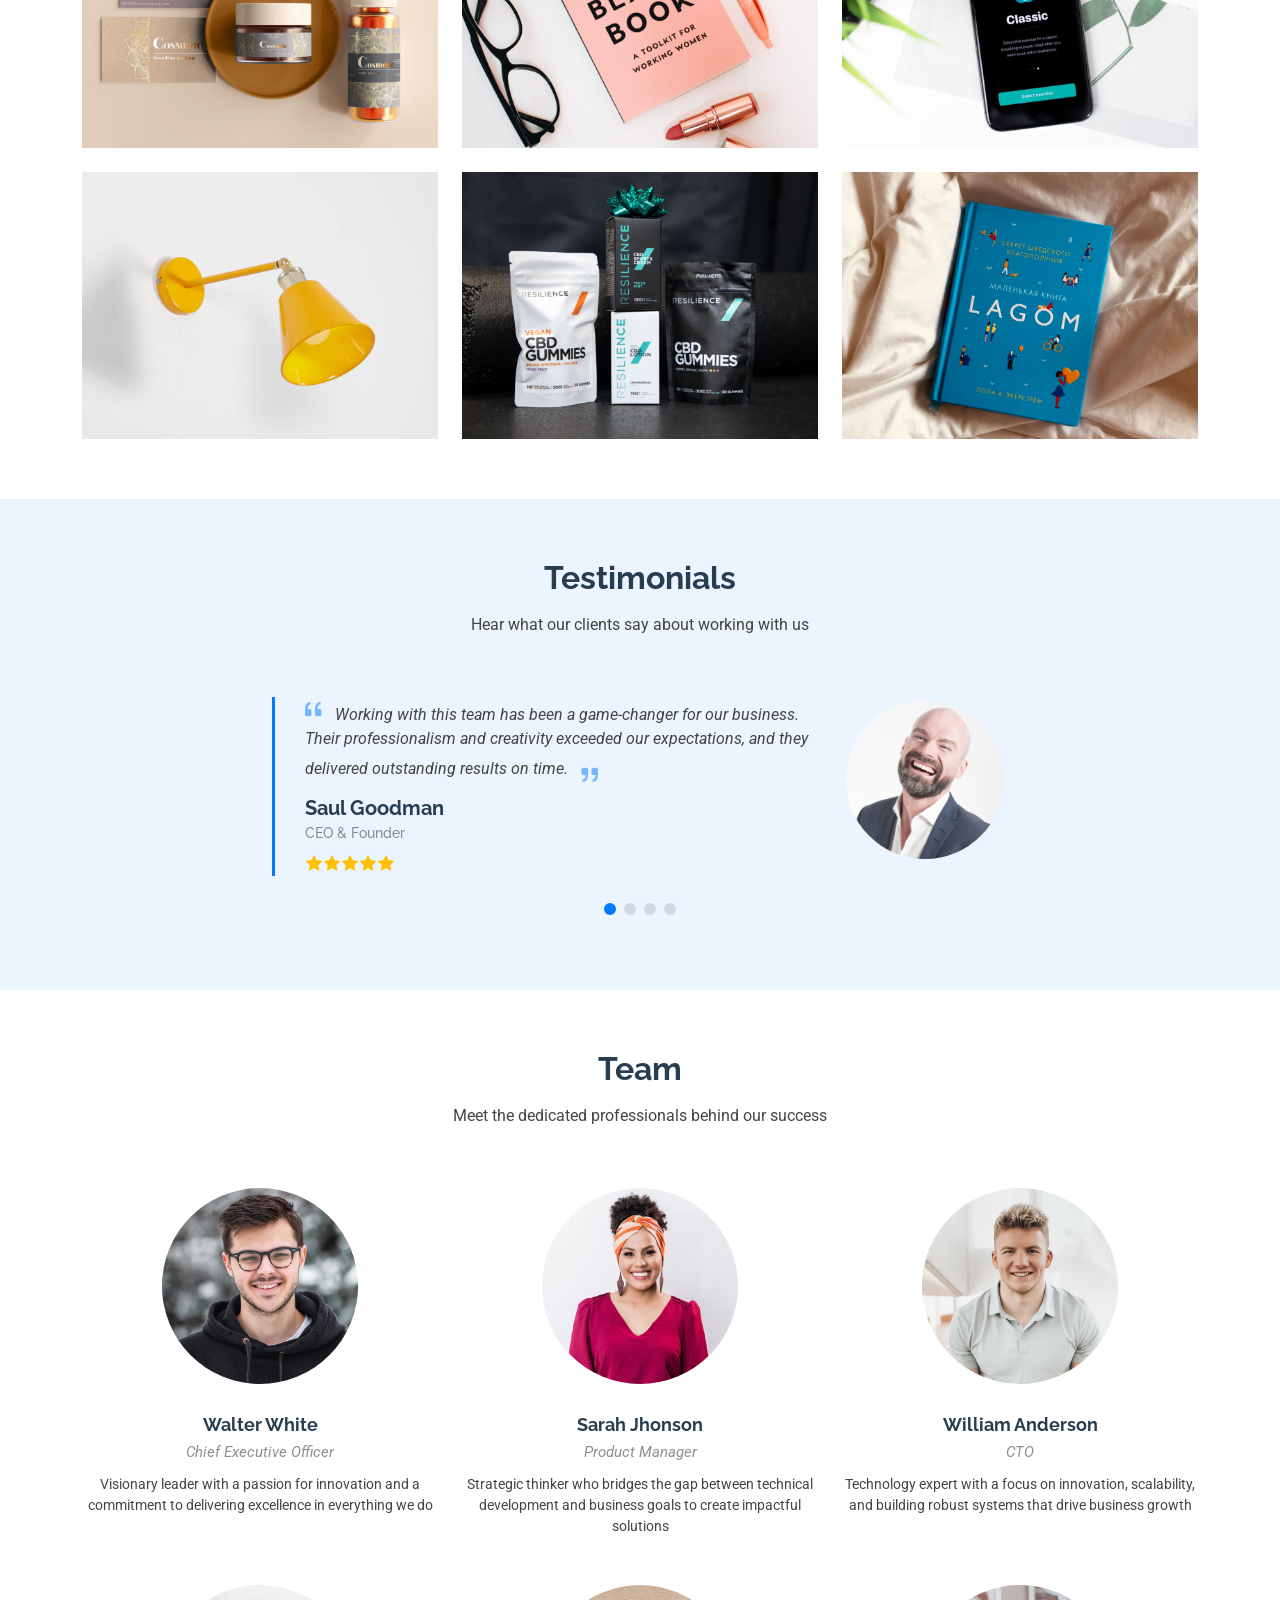
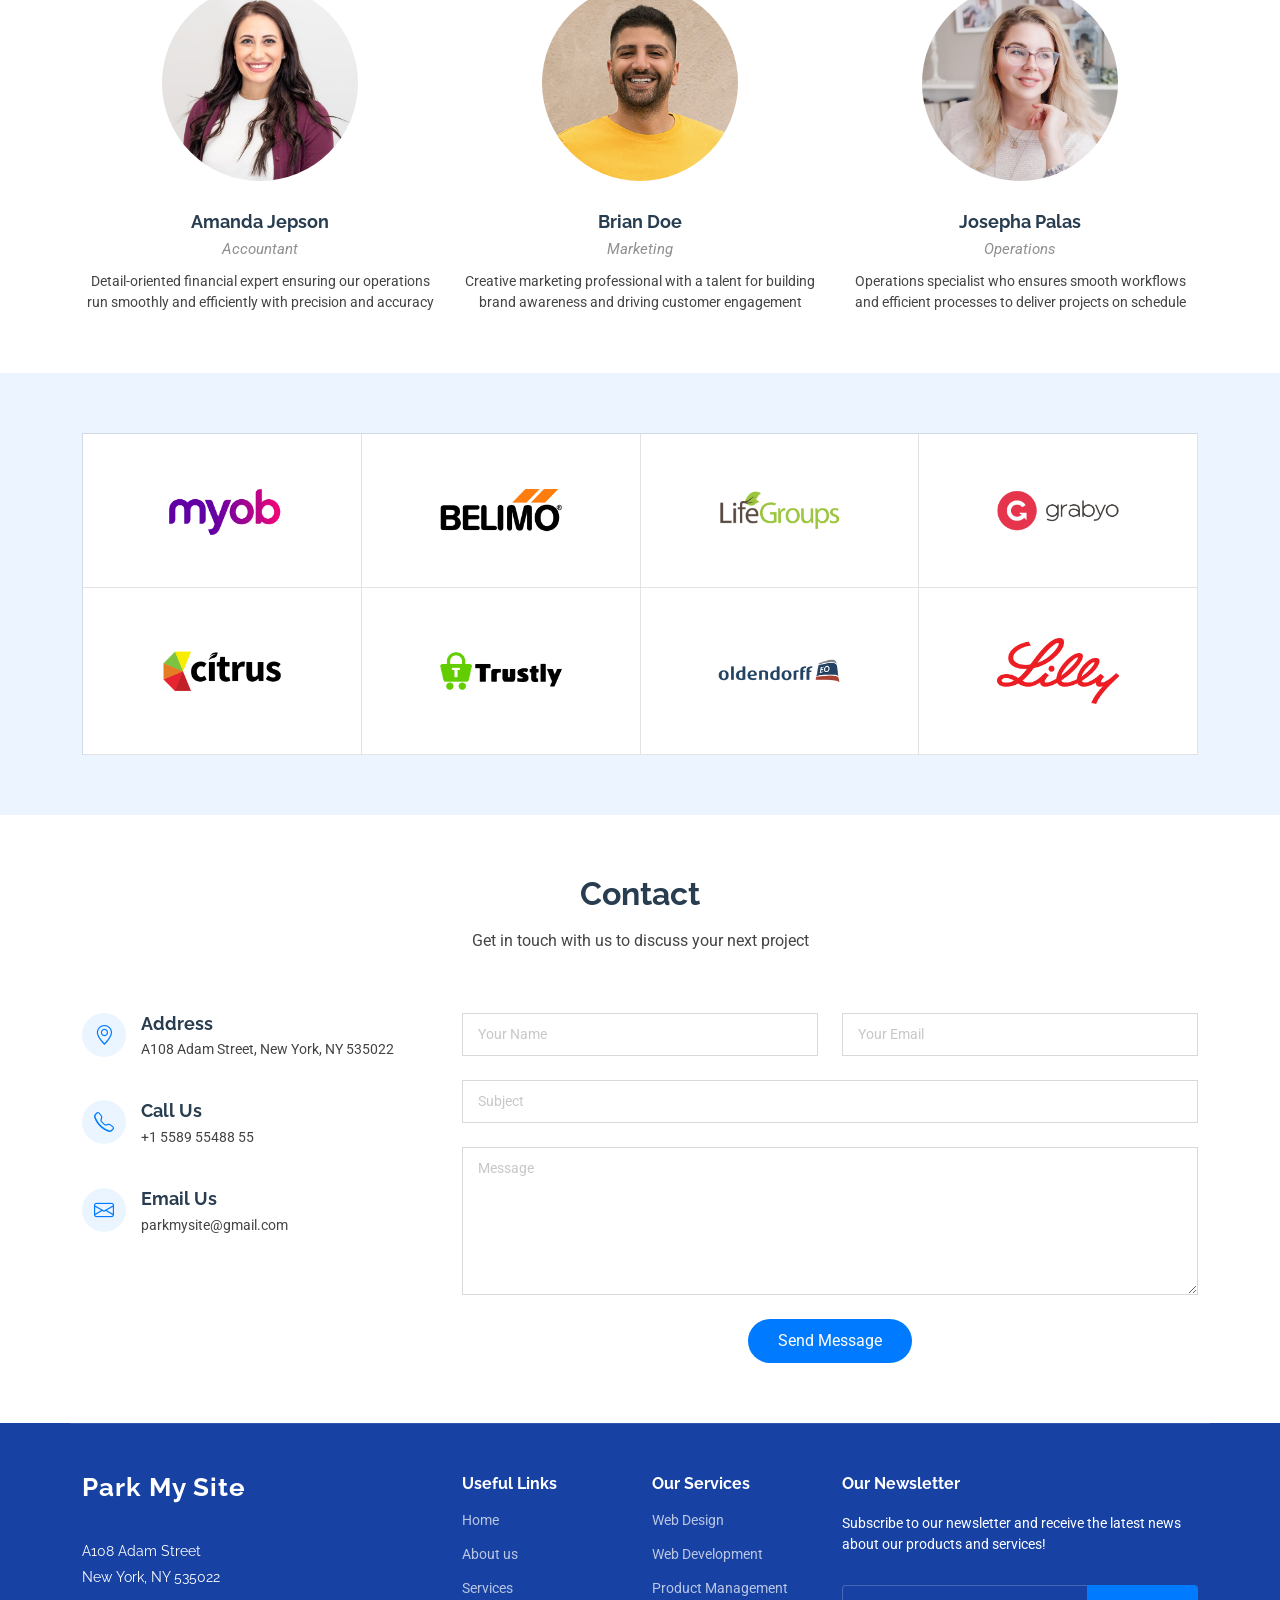
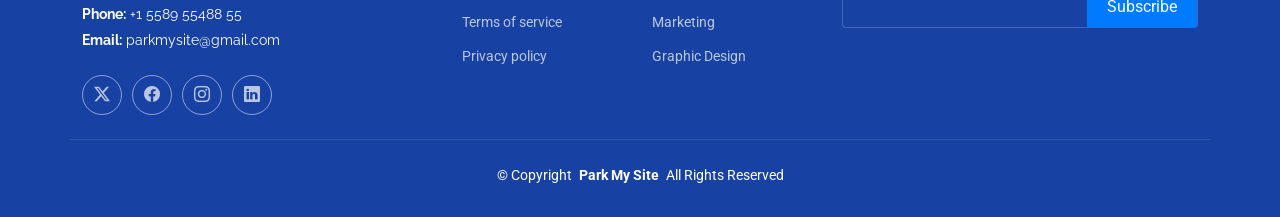
==== commit bd8b2160: "Update index.html" ====
--- a/index.html
+++ b/index.html
@@ -76,7 +76,8 @@
     box-shadow: 0 8px 28px rgba(0, 0, 0, 0.1);"><span>Login</span> <i class="bi bi-chevron-down toggle-dropdown"></i></a>
     <ul class="">
                              <li><a href="../apps/website/index.html">Admin</a></li>
-                             <li><a href="../member/app/member-login.html">Member</a></li>
+							 <li><a href="../eshaka/index.html">eShaka</a></li>
+                           
             </ul>
 
 </li>
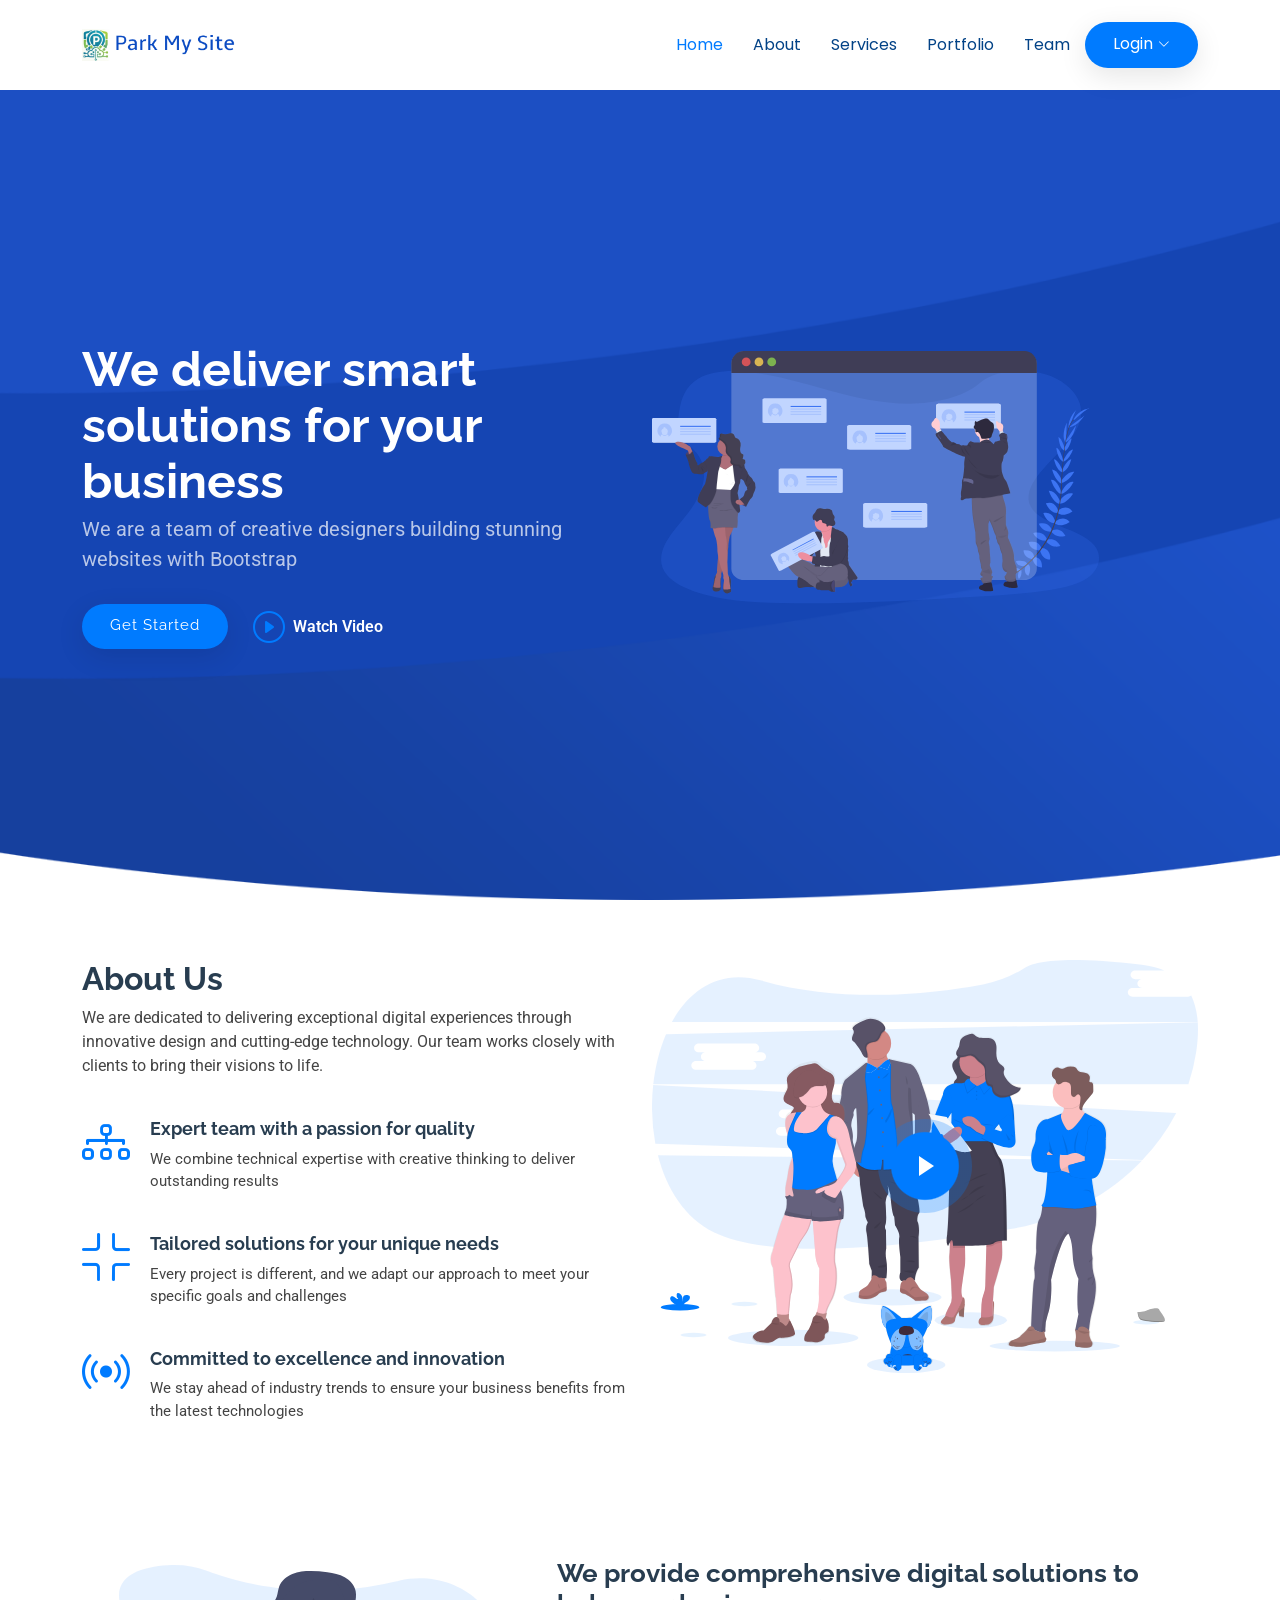
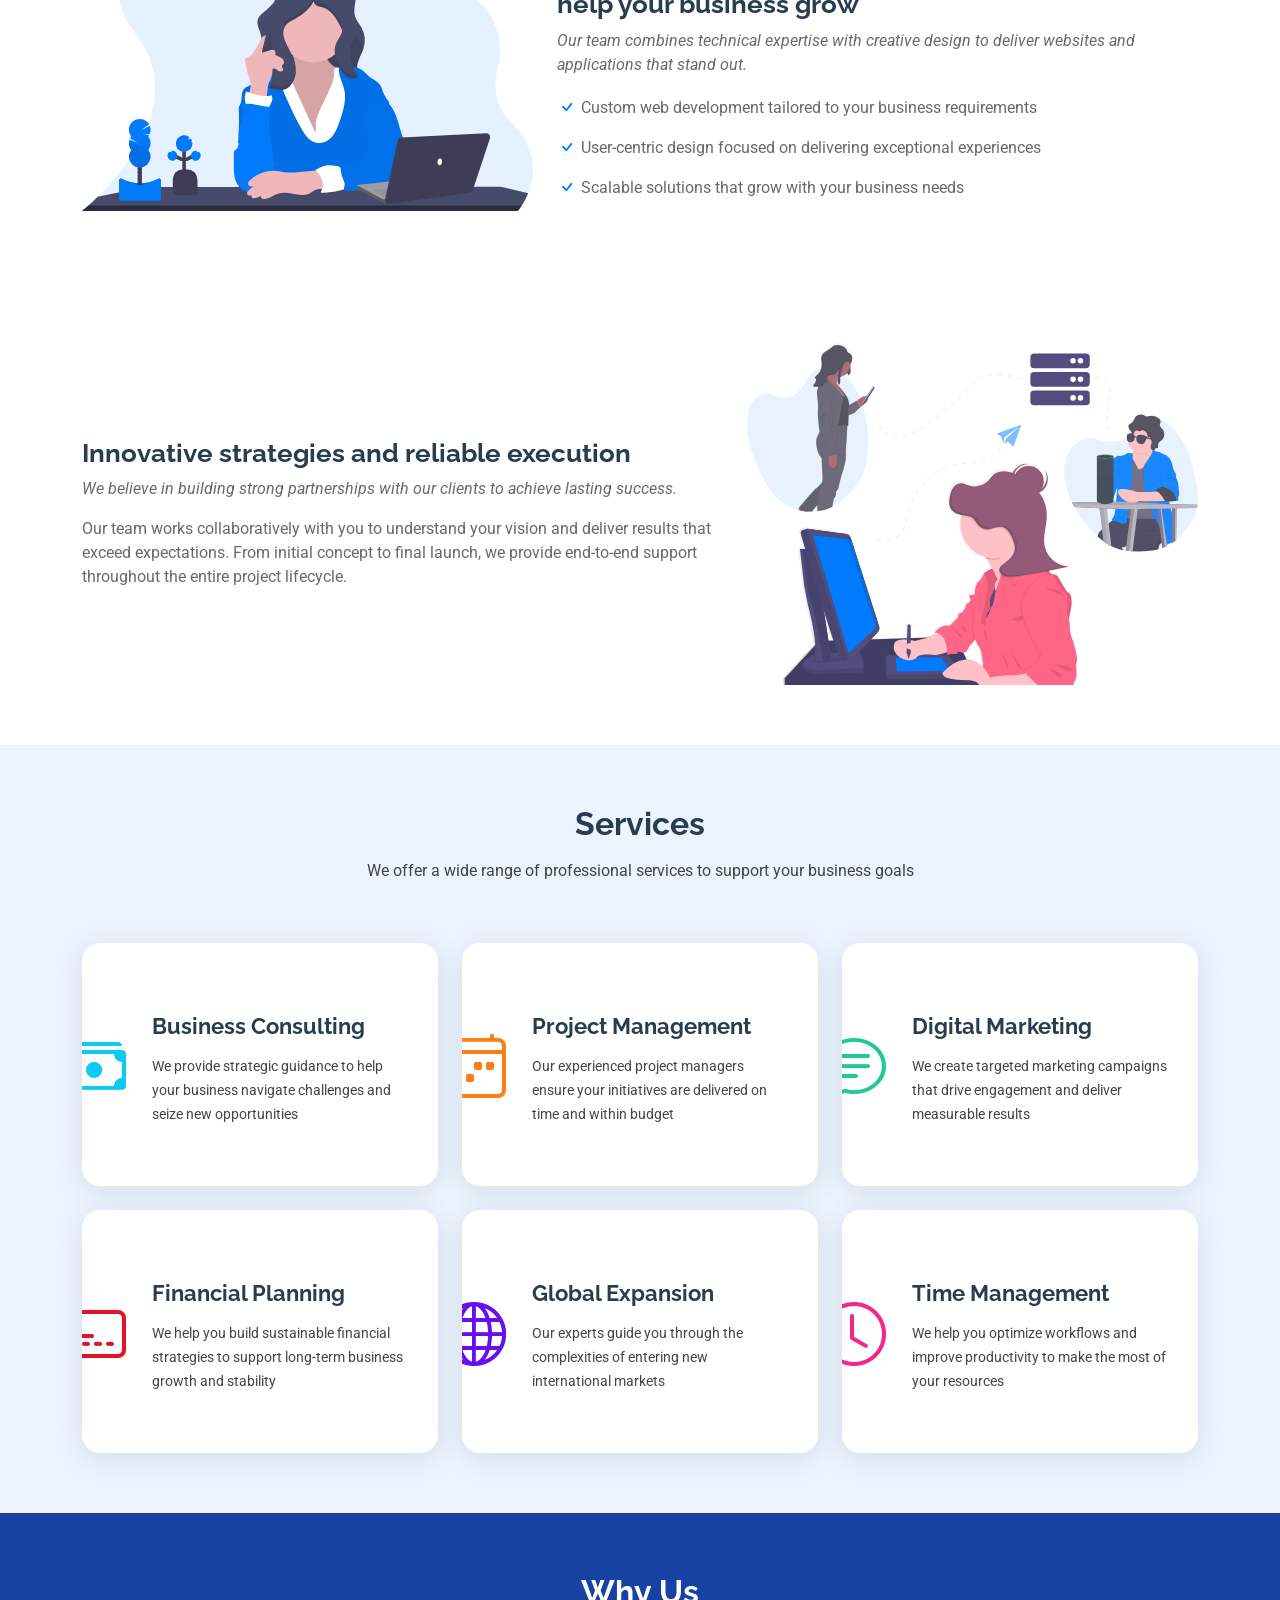
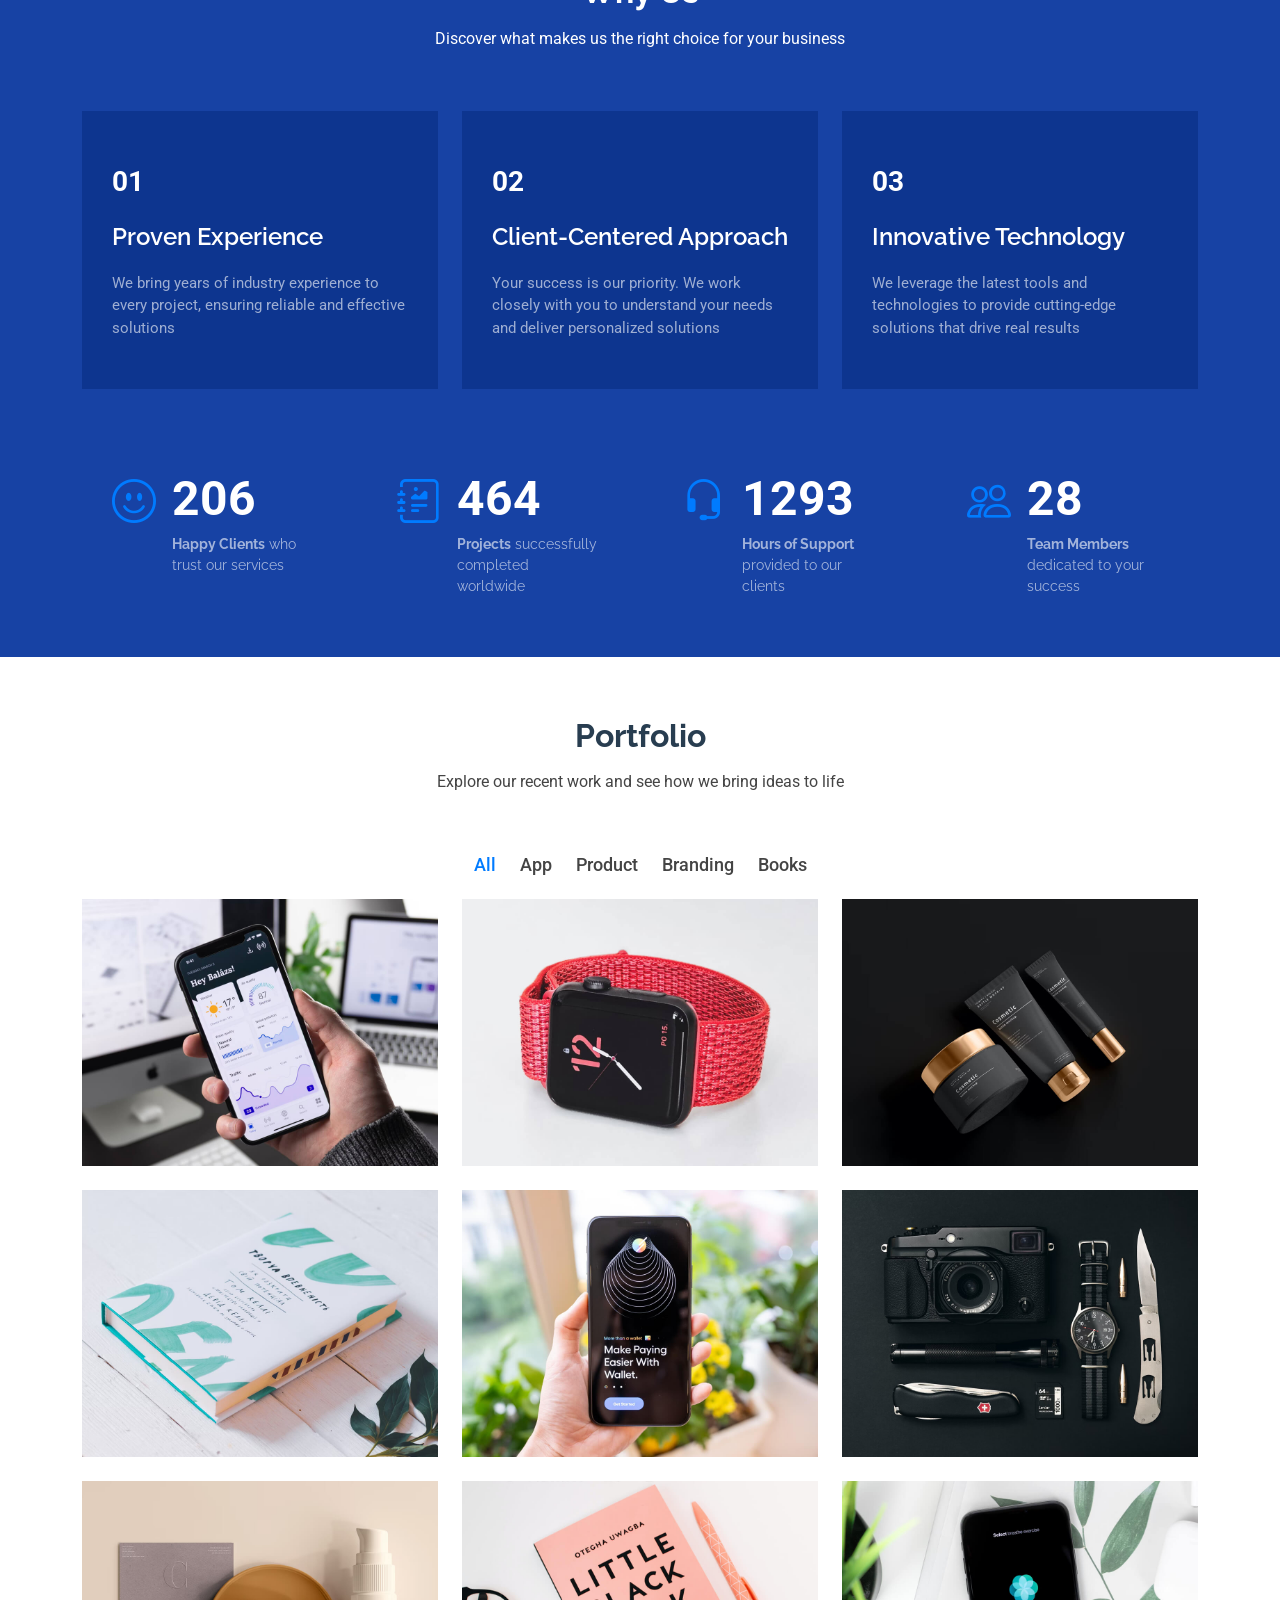
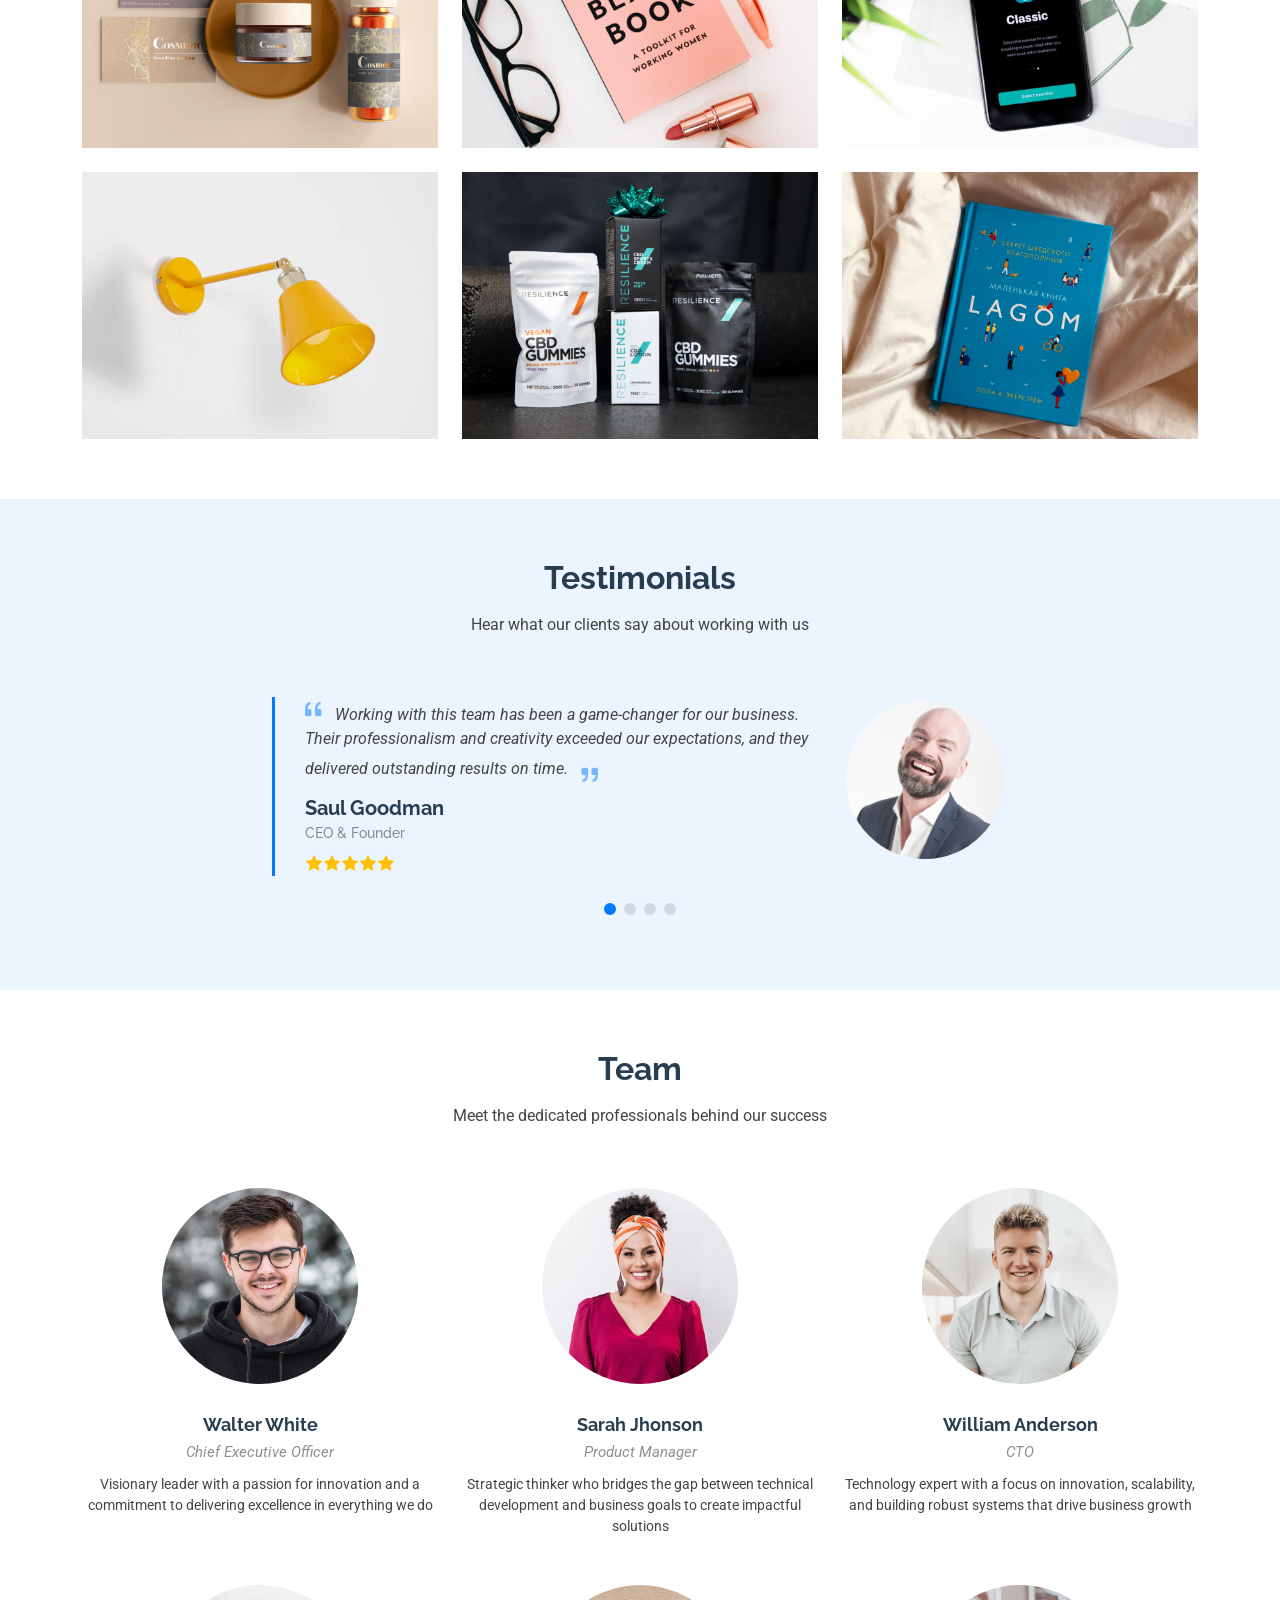
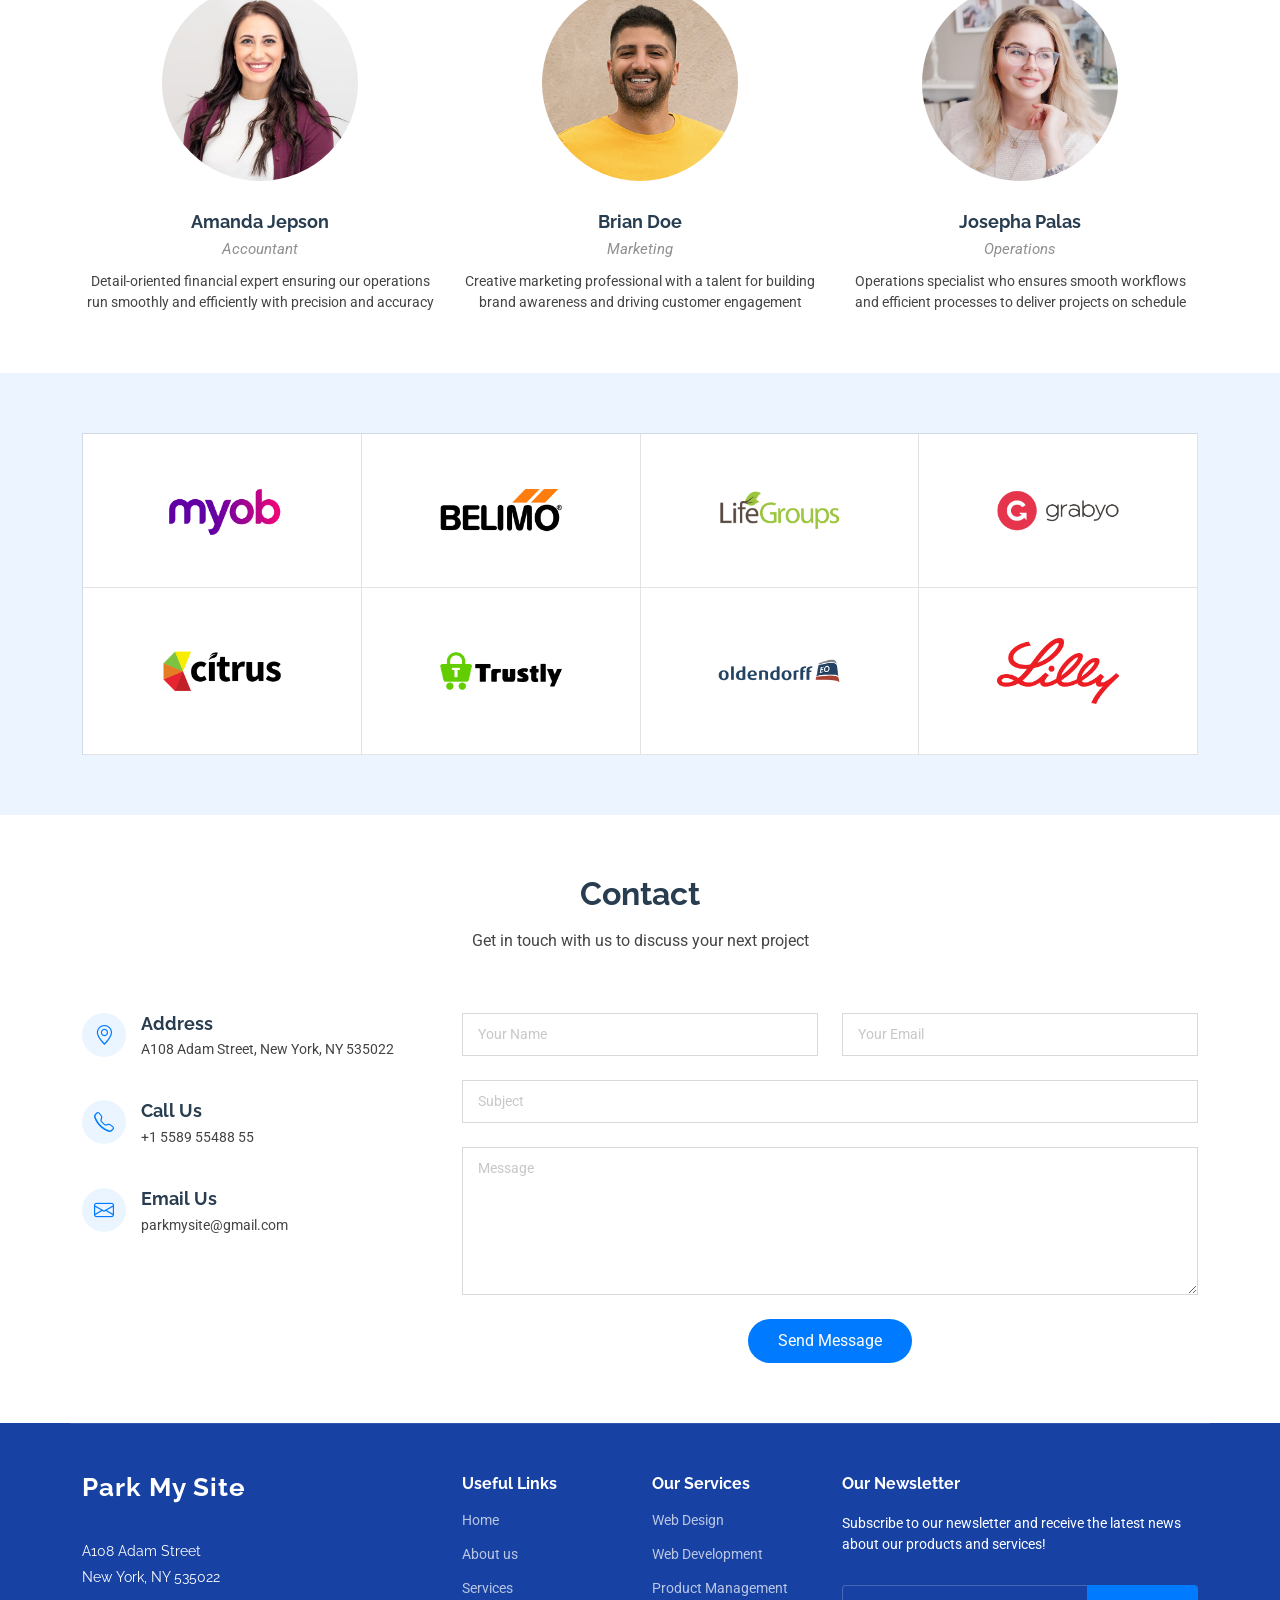
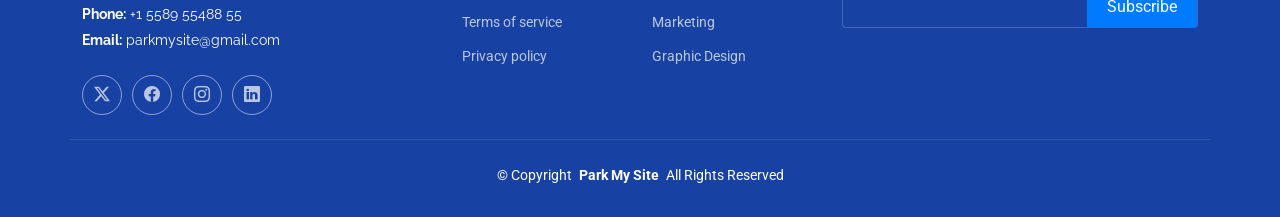
==== commit a8e6330d: "Update index.html" ====
--- a/index.html
+++ b/index.html
@@ -77,6 +77,7 @@
     <ul class="">
                              <li><a href="../apps/website/index.html">Admin</a></li>
 							 <li><a href="../eshaka/index.html">eShaka</a></li>
+		                     <li><a href="../workspace/index.html">Workspace</a></li>
                            
             </ul>
 
